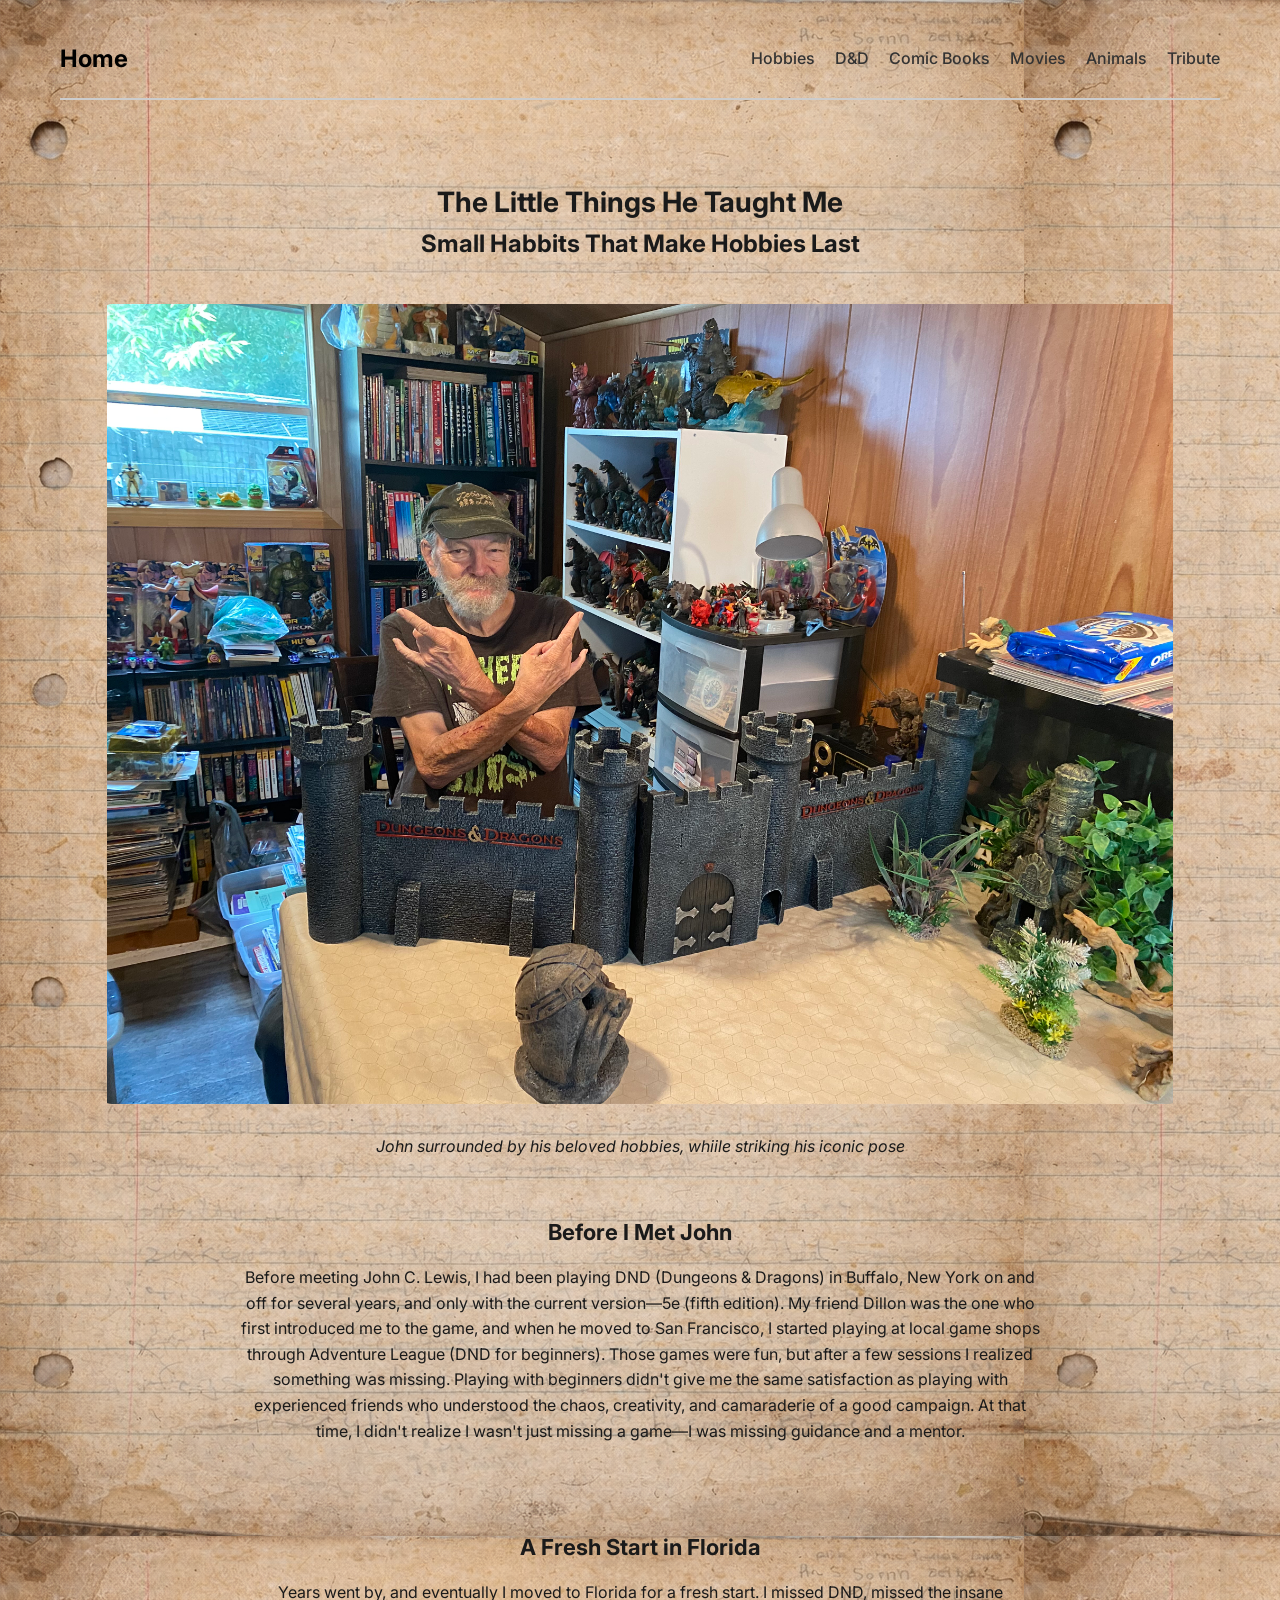
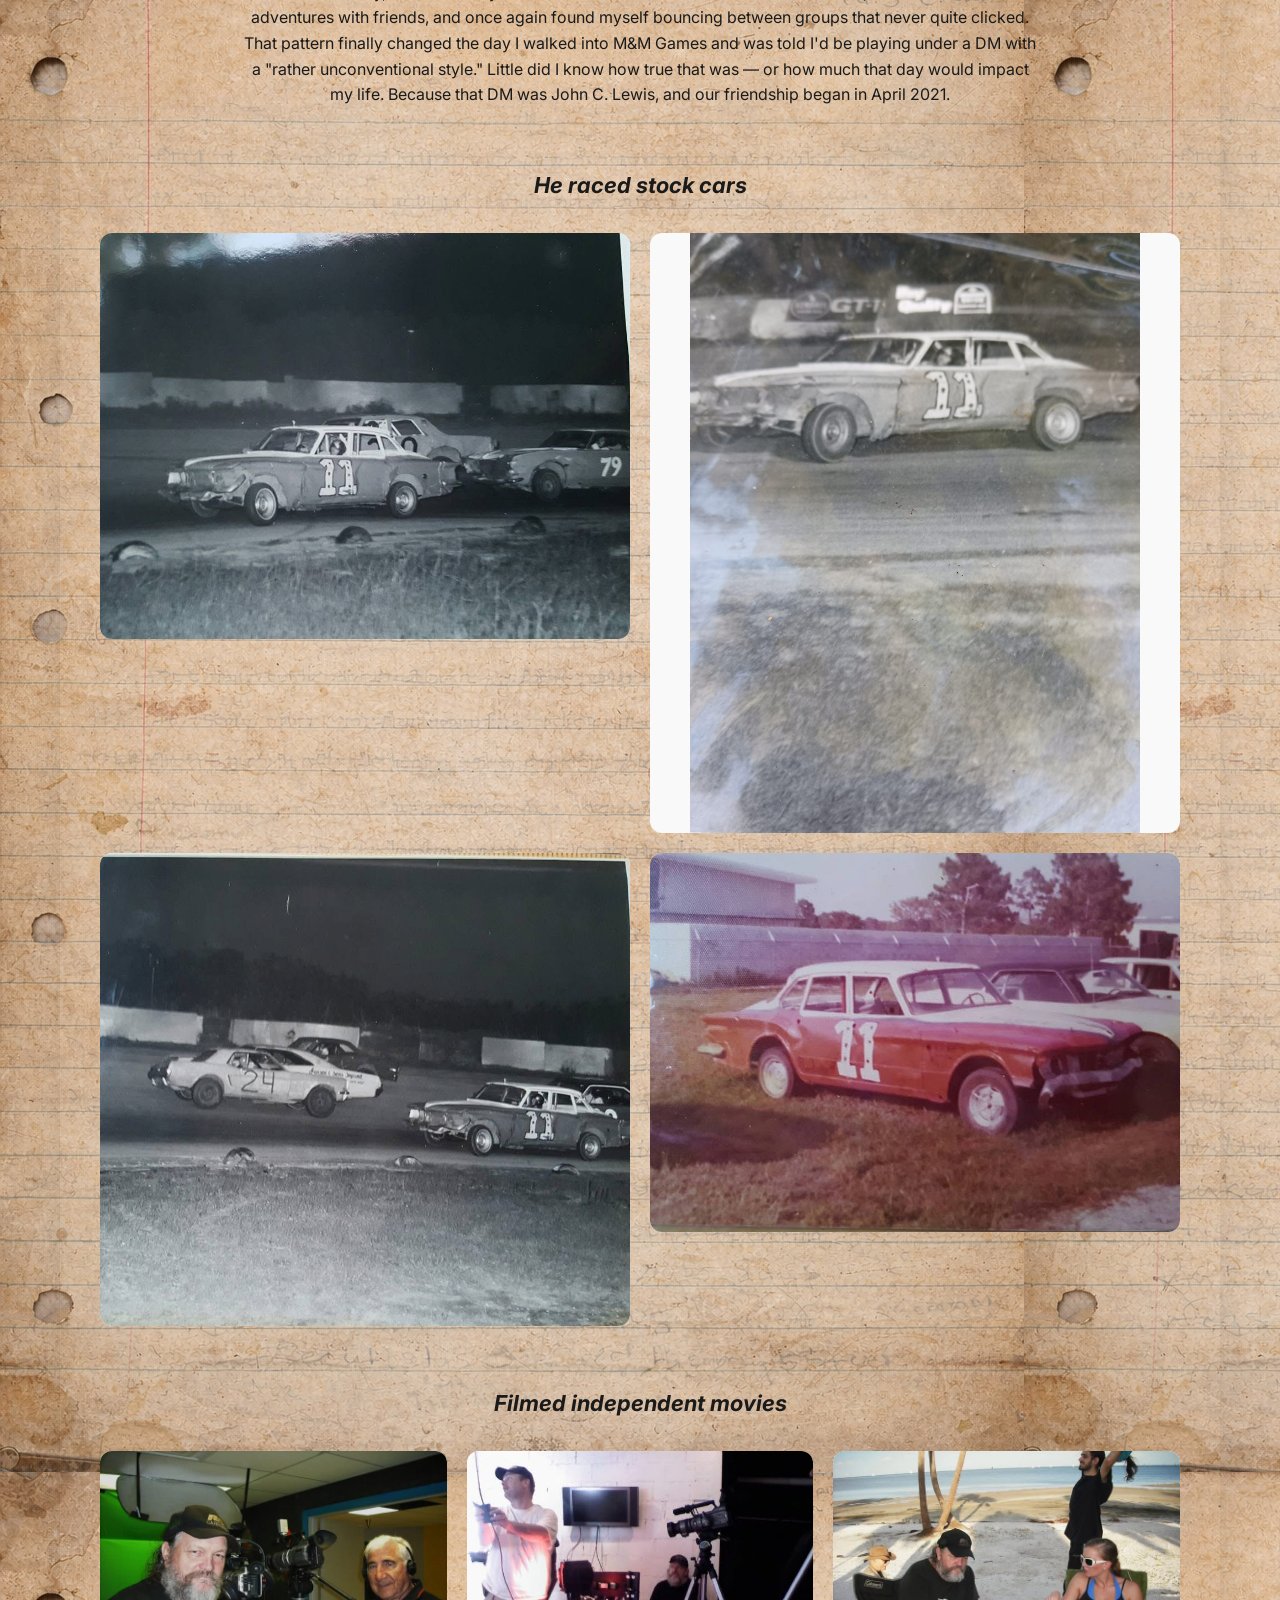
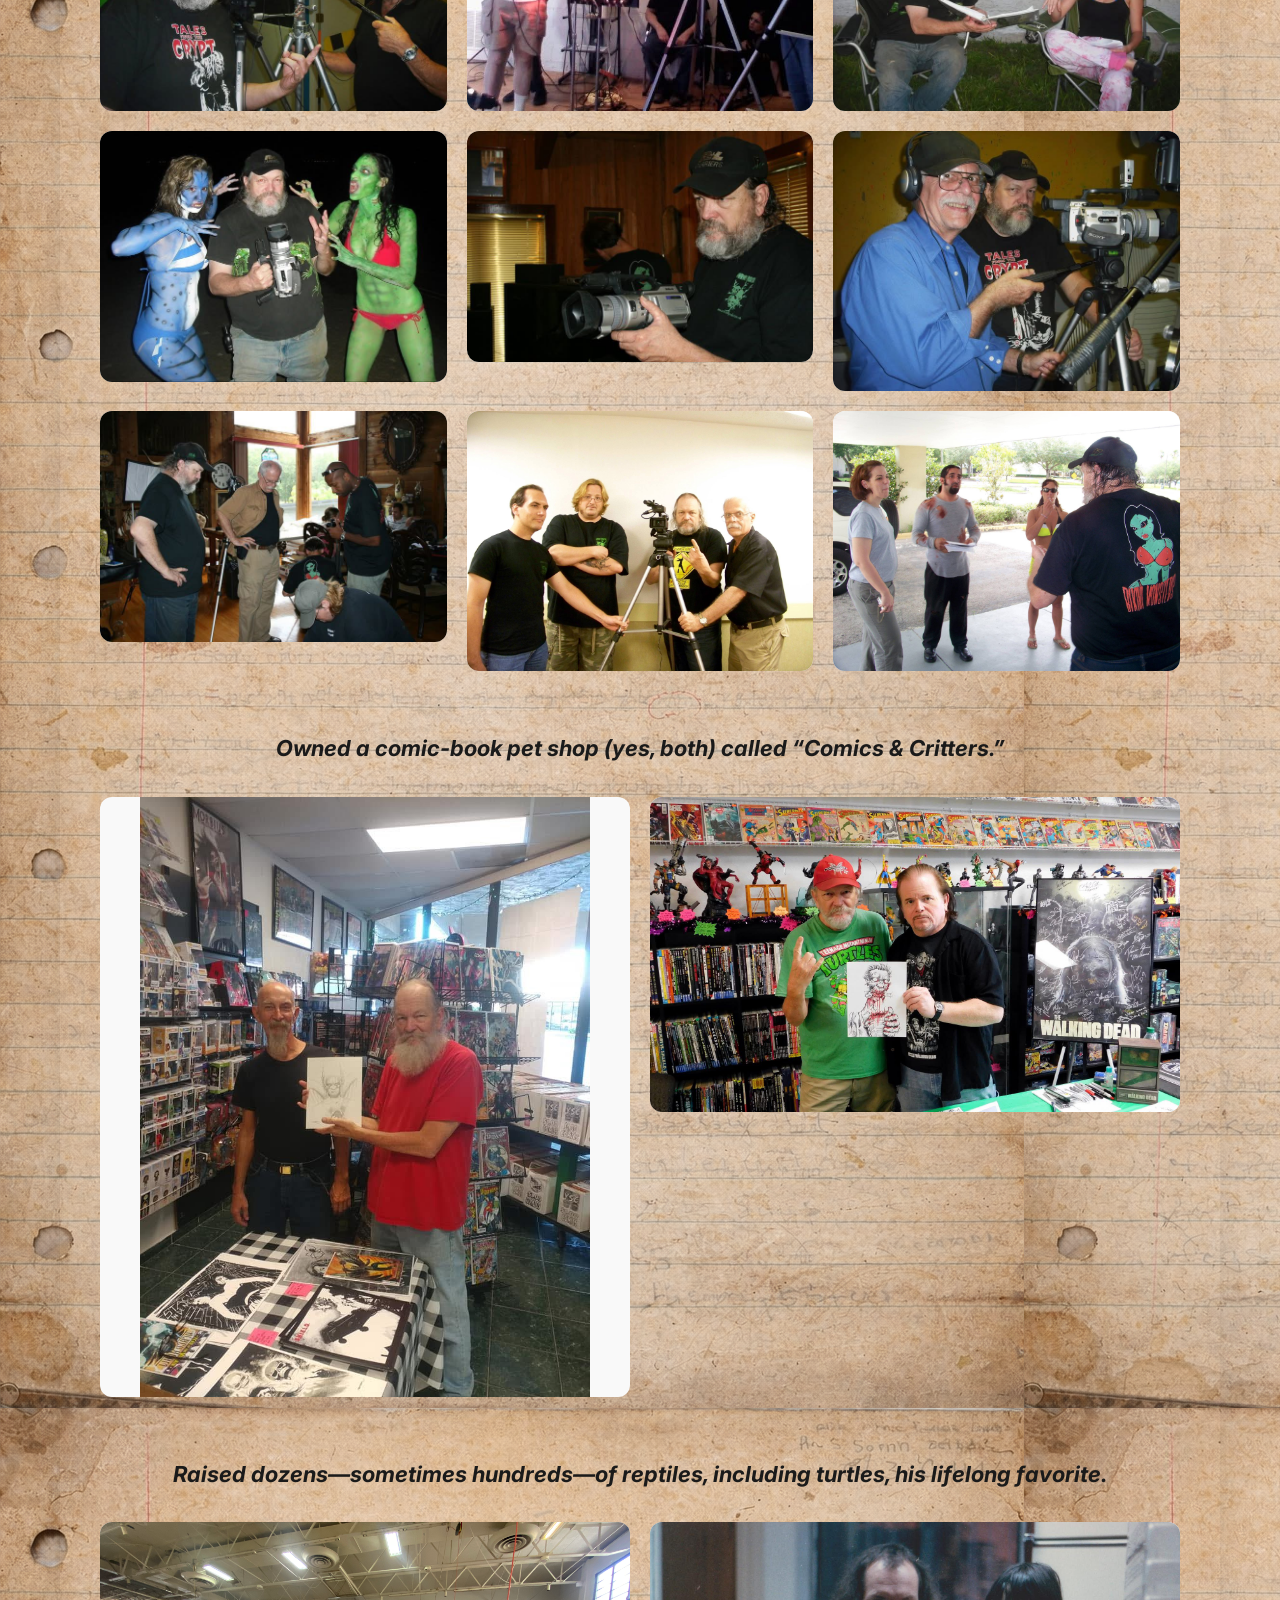
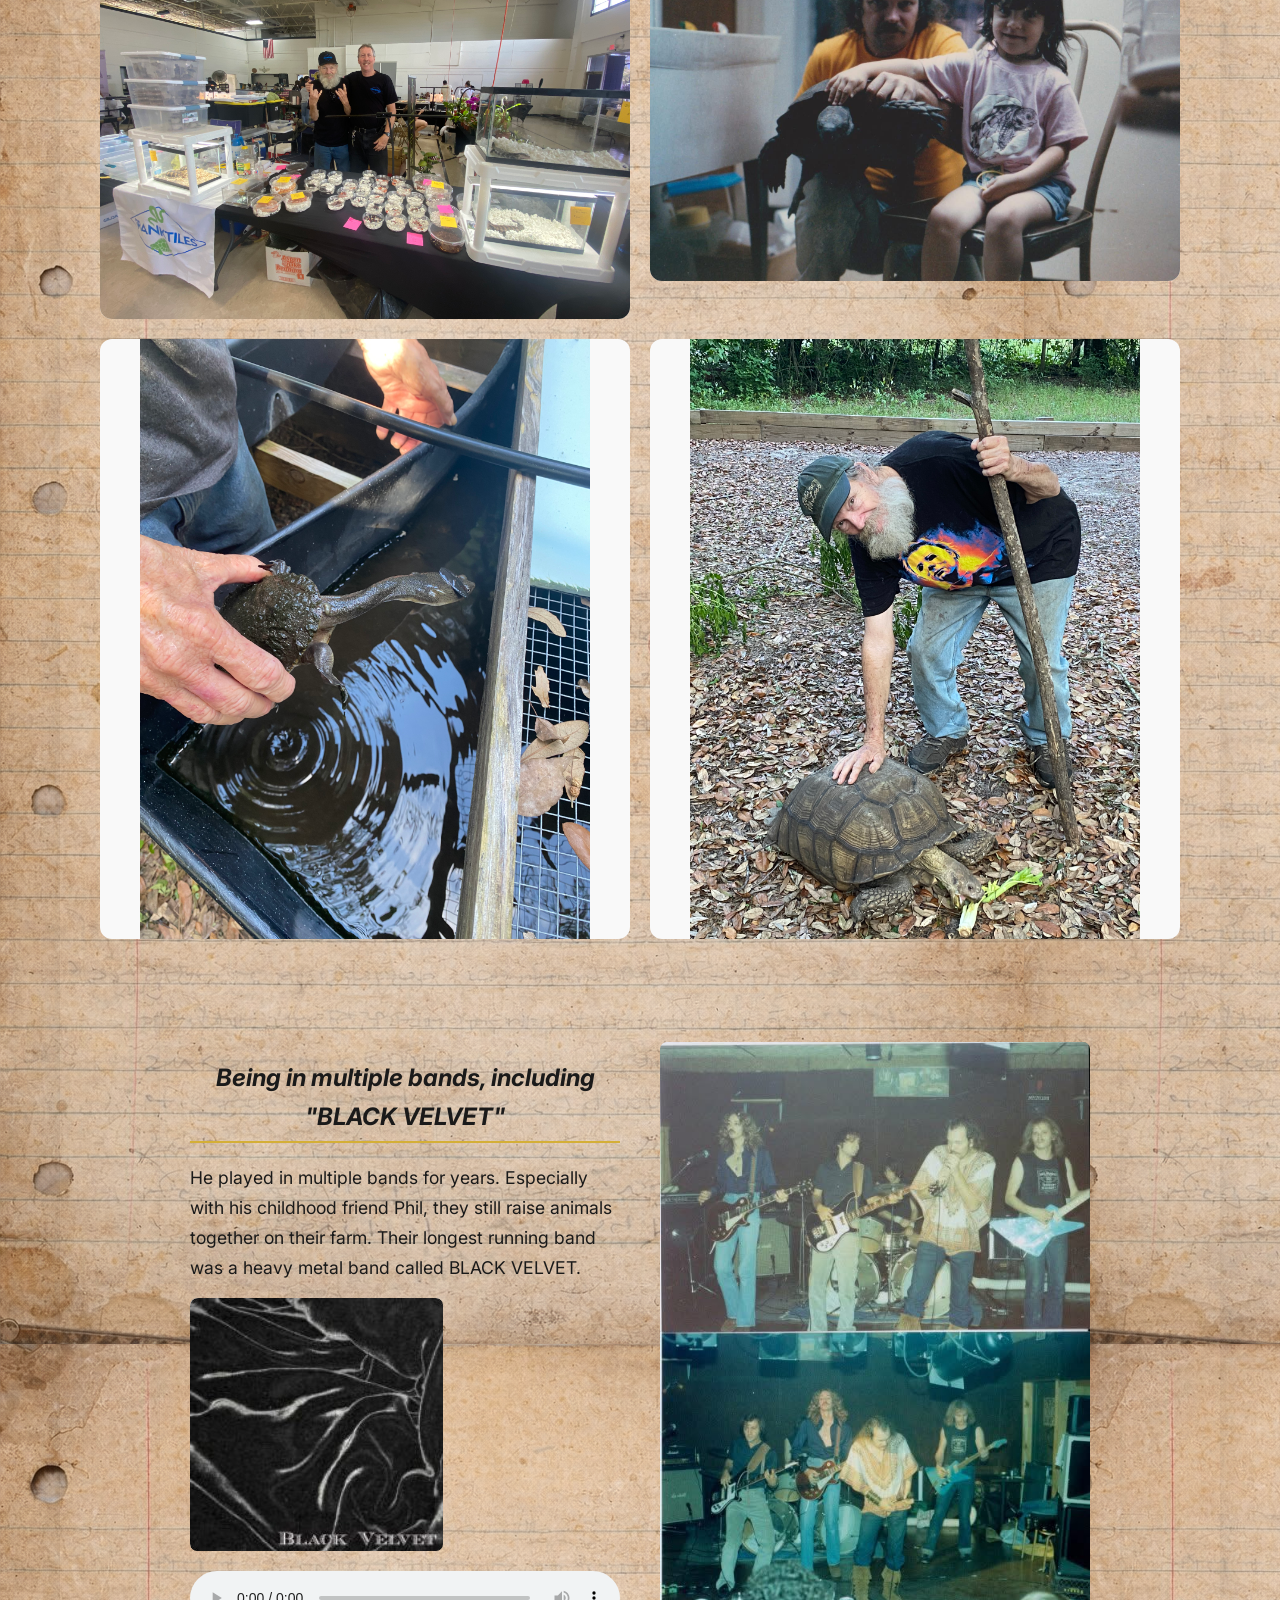
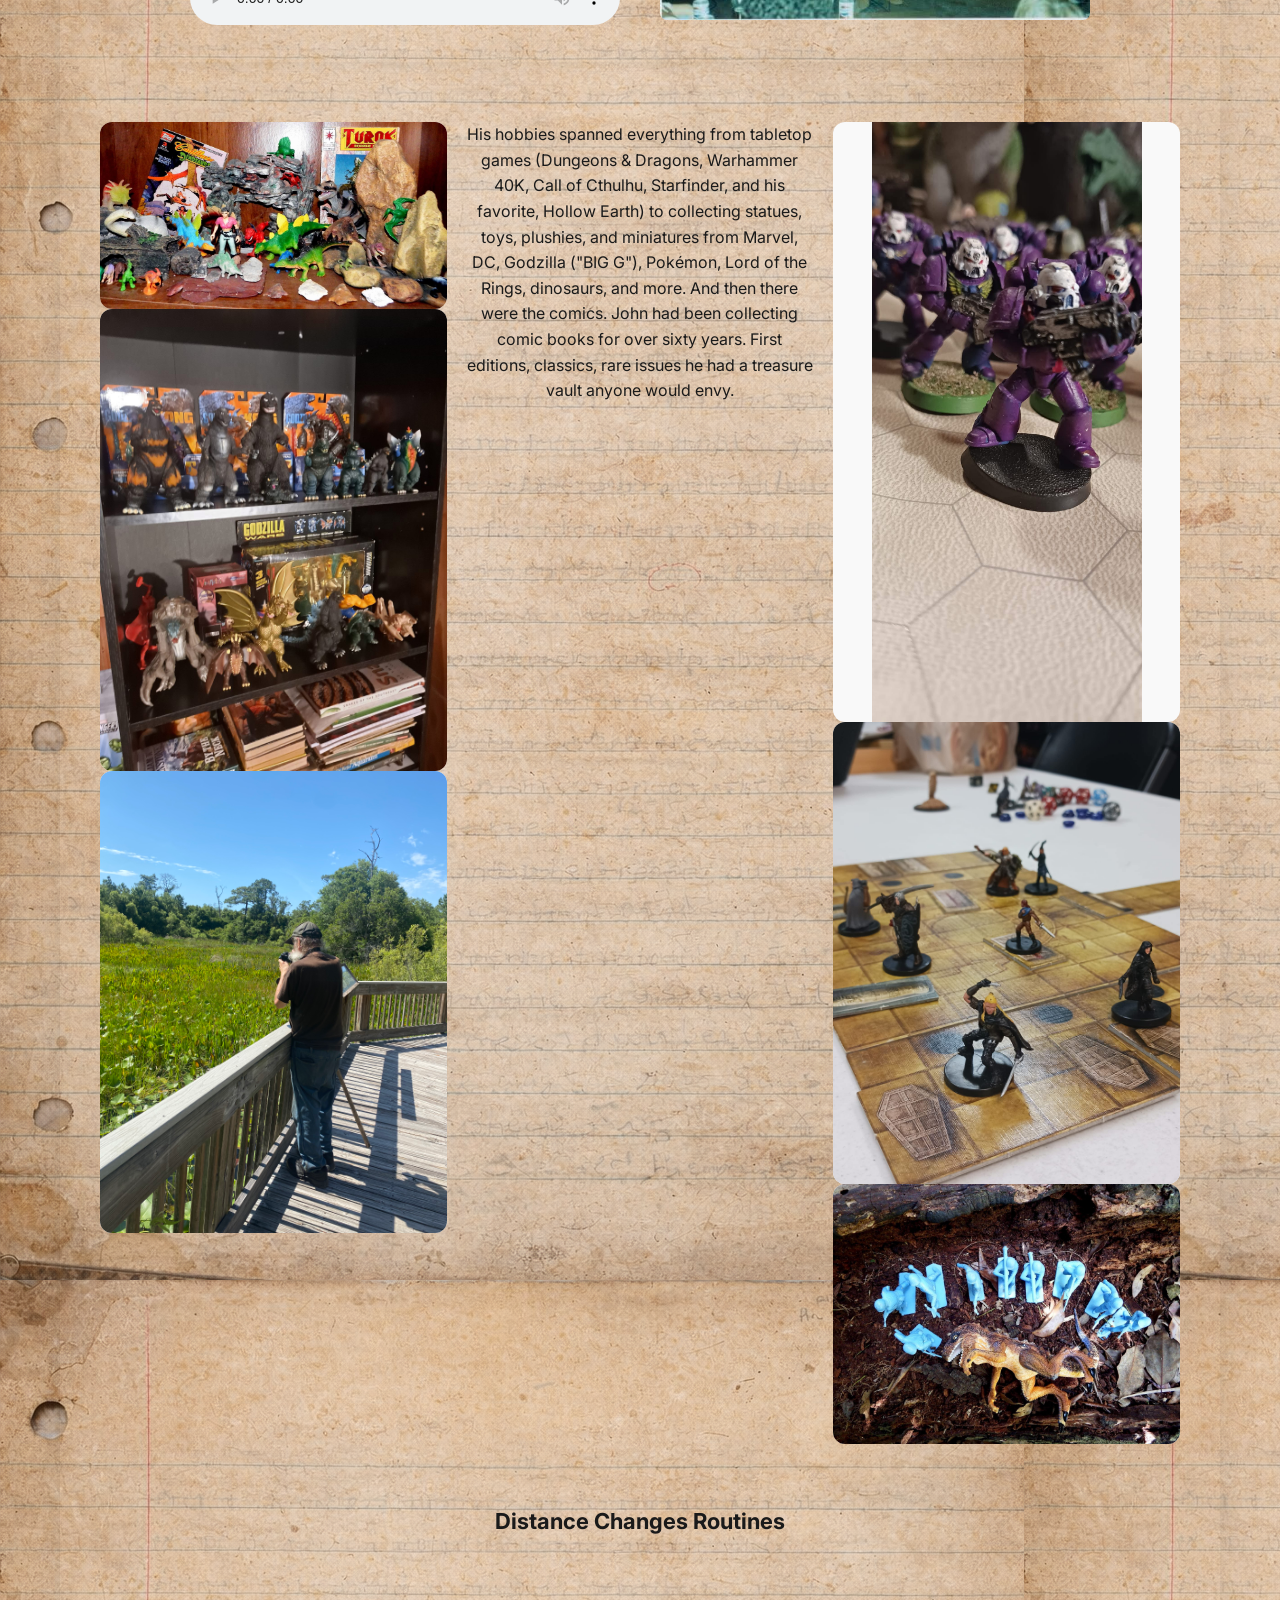
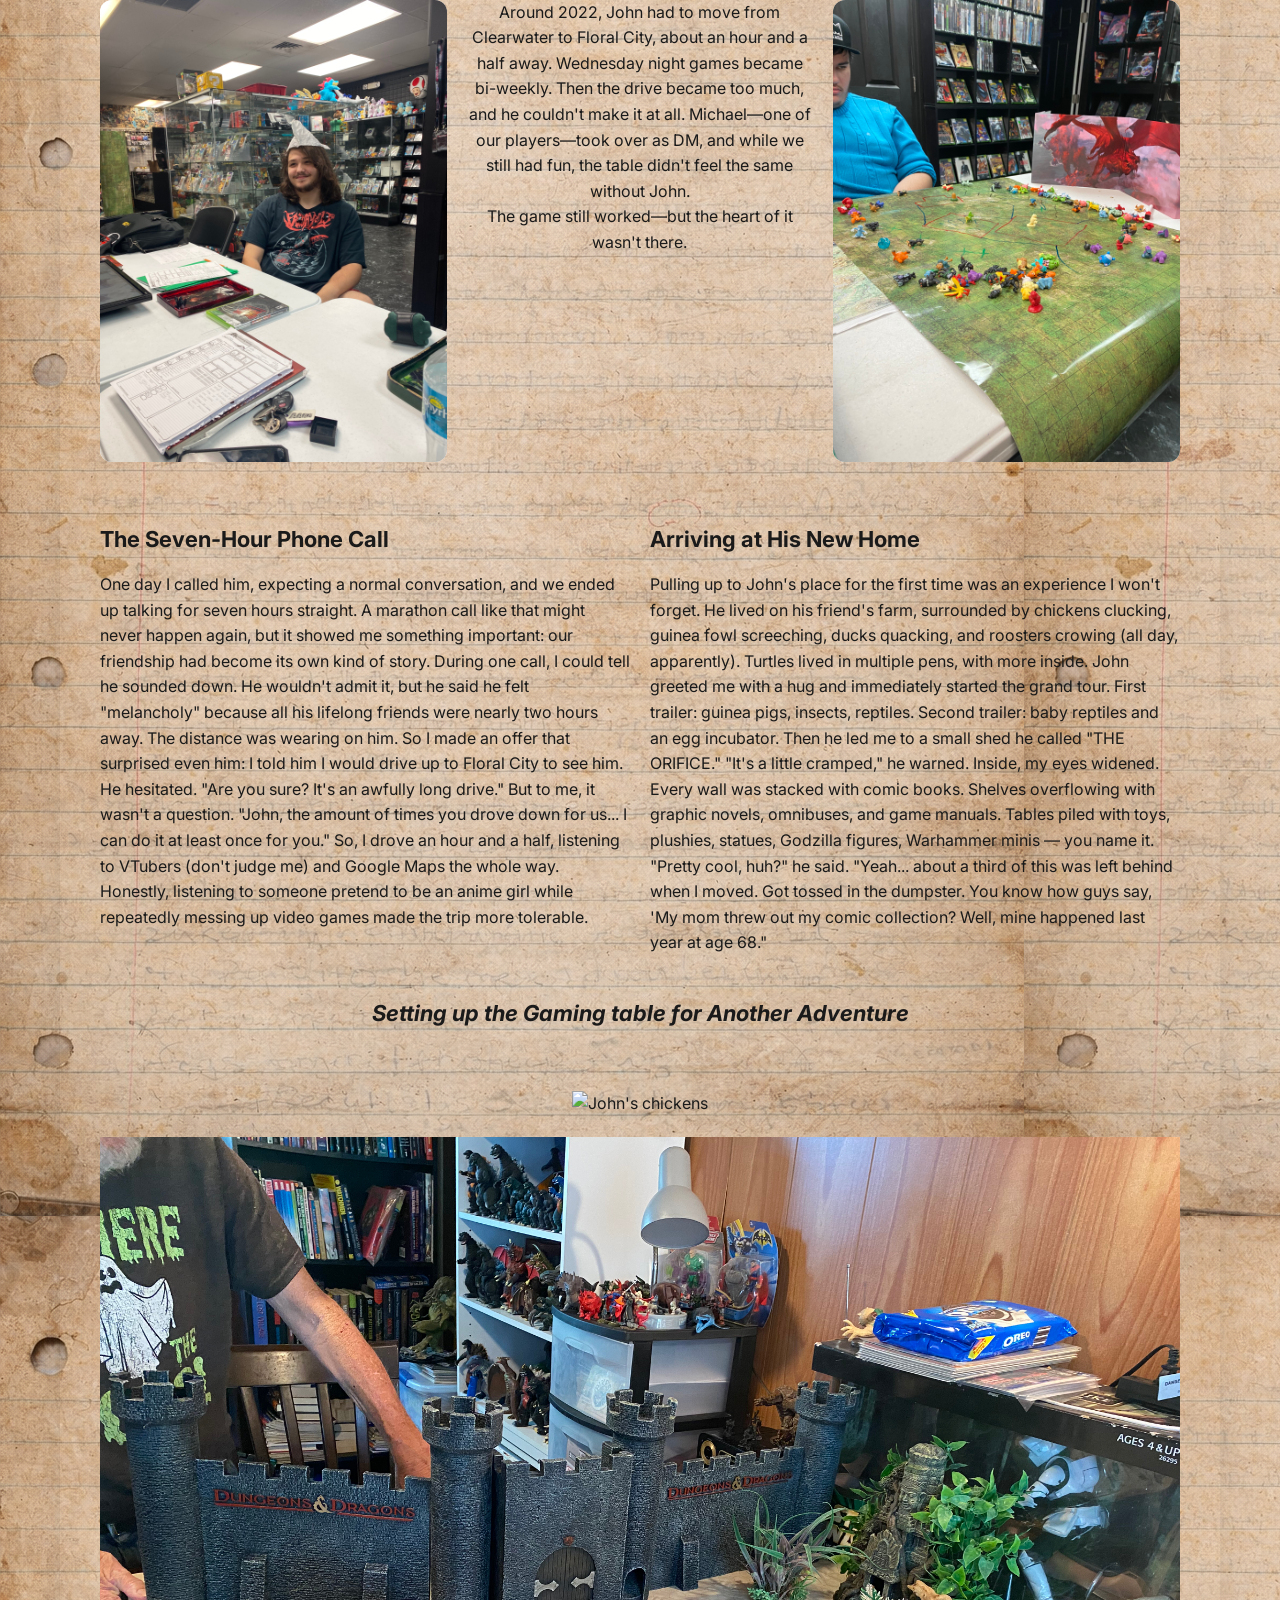
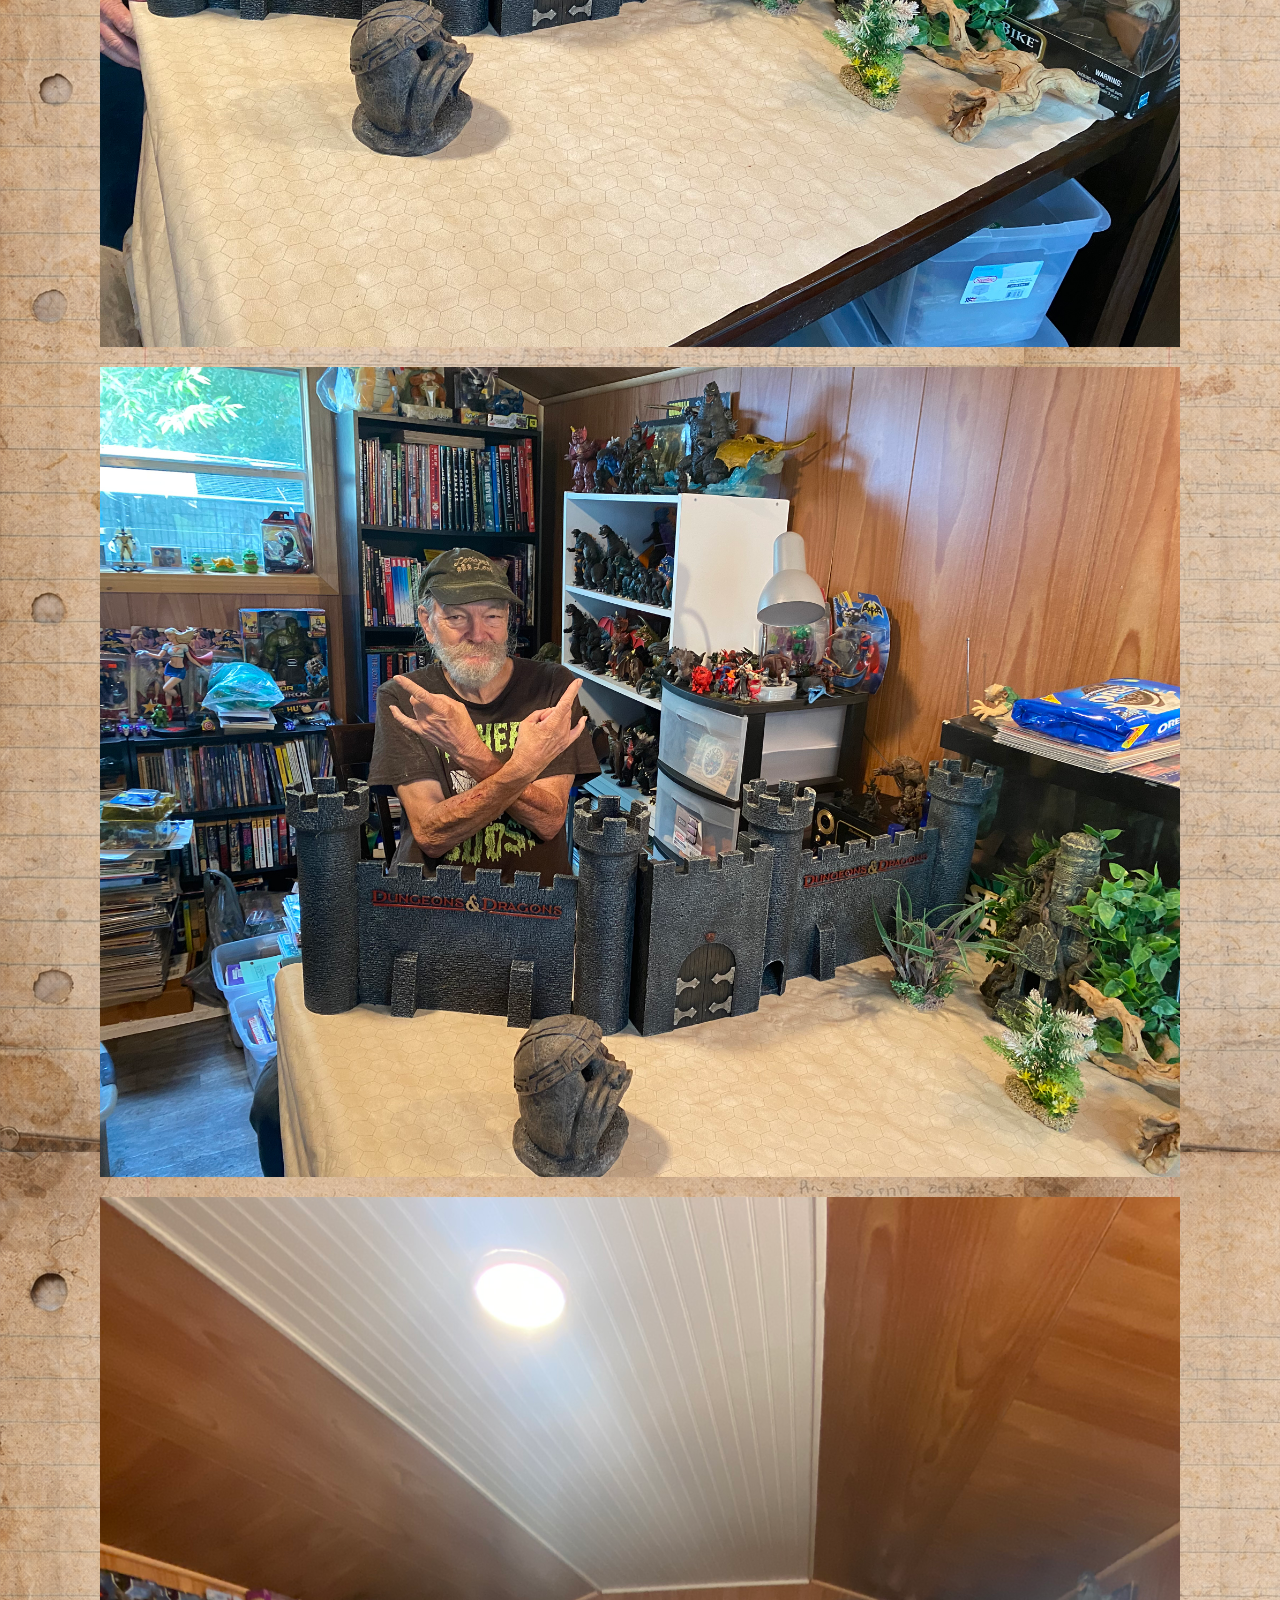
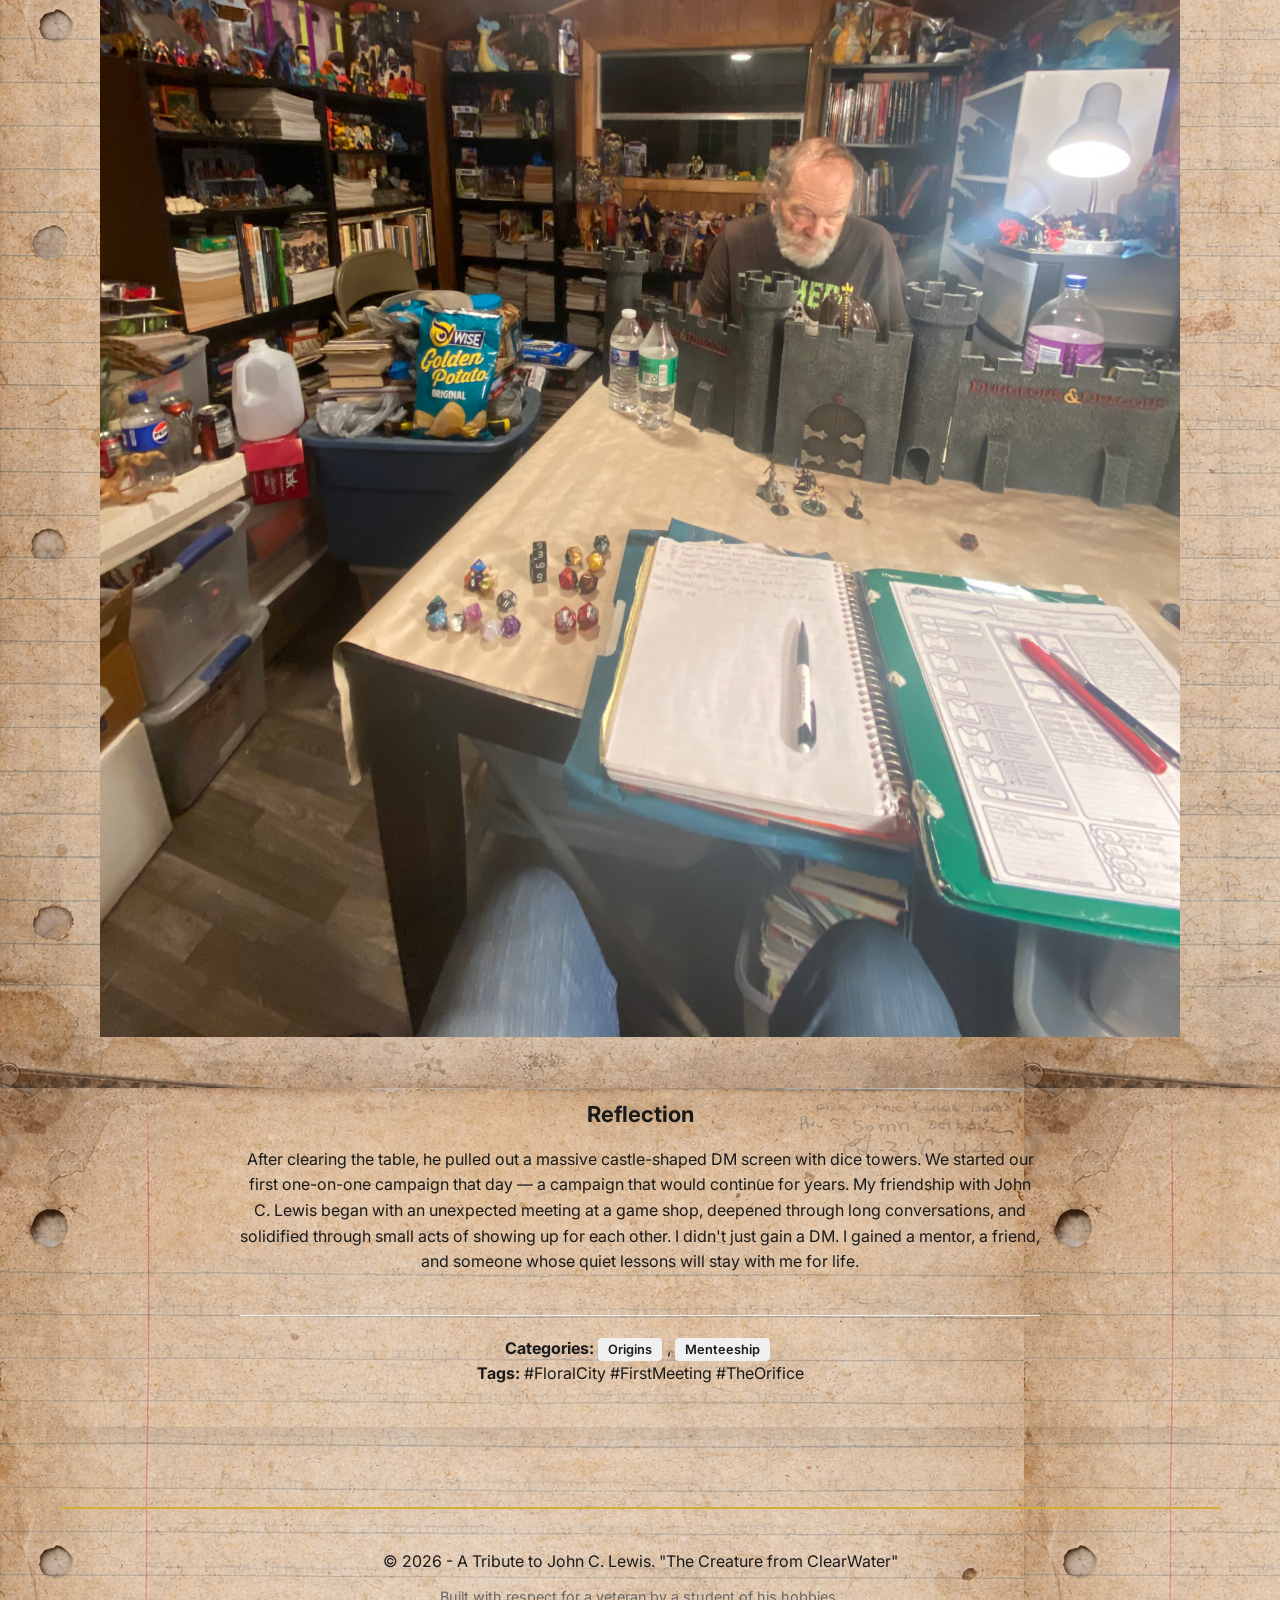
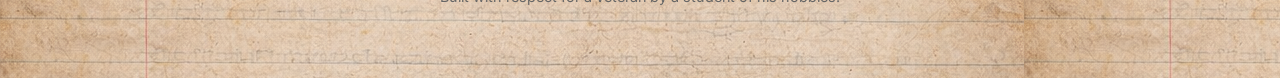
==== blog-posts/about-john.html @ 68befcef "media page" ====
<!DOCTYPE html>
<html lang="en">
<head>
    <meta charset="UTF-8">
    <meta name="viewport" content="width=device-width, initial-scale=1.0">
    <title>Creature of Clearwater - Blog Post: About John</title>
    <link rel="stylesheet" href="../css/styles.css">
    <link href="https://fonts.googleapis.com/css2?family=Inter:wght@400;600&family=Playfair+Display:ital,wght@0,700;1,700&display=swap" rel="stylesheet">

</head>
<body>
     <!-- Header/Navigation -->
     <header>
        <a href="../index.html"class="logo">Home</a>
        <nav>
            <ul>
                <li><a href="about-john.html">Hobbies</a></li>
                <li><a href="john_DND.html">D&D</a></li>
                <li><a href="john_comic_books.html">Comic Books</a></li>
                <li><a href="about-john.html#movies-section">Movies</a></li>
                <li><a href="john_animal.html">Animals</a></li>
                <li><a href="john_tribute.html">Tribute</a></li>
            </ul>
        </nav>
     </header>
<main>
 <!-- Page title -->
         <section class="page-title">
            <h1>The Little Things He Taught Me</h1>
            <h2>Small Habbits That Make Hobbies Last</h2>
        </section>
        <!-- feature image -->
         <section class="feature-image">
            <img src="../images/john_dnd3.jpg" alt="John Lewis standing behind a castle setup">
             <figcaption class="quote-text">John surrounded by his beloved hobbies, whiile striking his iconic pose</figcaption>
         </section>

         <br>
<!-- 2 Column Text section -->
<section class="text-container article-section">
    <div>
        <h3>Before I Met John</h3>
                <p>Before meeting John C. Lewis, I had been playing DND (Dungeons & Dragons) in Buffalo, New York on and
                    off for several years, and only with the current version—5e (fifth edition). My friend Dillon was
                    the one who first introduced me to the game, and when he moved to San Francisco, I started playing
                    at local game shops through Adventure League (DND for beginners). Those games were fun, but after a
                    few sessions I realized something was missing. Playing with beginners didn't give me the same
                    satisfaction as playing with experienced friends who understood the chaos, creativity, and
                    camaraderie of a good campaign. At that time, I didn't realize I wasn't just missing a game—I was
                    missing guidance and a mentor.</p>
    </div>
</section>
<br>
    <section class="text-container article-section">
        <div>
            <h3>A Fresh Start in Florida</h3>
                <p>Years went by, and eventually I moved to Florida for a fresh start. I missed DND, missed the insane
                    adventures with friends, and once again found myself bouncing between groups that never quite
                    clicked. That pattern finally changed the day I walked into M&M Games and was told I'd be playing
                    under a DM with a "rather unconventional style." Little did I know how true that was — or how much
                    that day would impact my life. Because that DM was John C. Lewis, and our friendship began in April
                    2021.</p>
        </div>
</section>

</section>
<!-- 2 Column imgage grids section -->
<!-- Stock Cars Section -->
<section class="article-section" id="cars-section">
    <h3 class="quote-text">He raced stock cars</h3>
    <div class="grid-2">
        <img src="../images/car1.JPG" alt="Stock Car">
        <img src="../images/car2.JPG" alt="Stock Car">
        <img src="../images/car3.JPG" alt="Stock Car">
        <img src="../images/red_car.JPG" alt="Stock Car">
    </div>
</section>

<!-- Independent Movies Section -->
<section class="article-section" id="movies-section">
    <h3 class="quote-text">Filmed independent movies</h3>
    <div class="grid-3">
        <img src="../images/green_screen1.JPG" alt="Movie set">
        <img src="../images/film2.JPG" alt="Movie set">
        <img src="../images/script.JPG" alt="Movie set">
        <img src="../images/bkini.JPG" alt="Movie set">
        <img src="../images/john_filming.JPG" alt="Movie set">
        <img src="../images/camera2.JPG" alt="Movie set">
        <img src="../images/film_set.JPG" alt="Movie set">
        <img src="../images/film_crew.JPG" alt="Movie set">
        <img src="../images/bikini_2.JPG" alt="Movie set">
    </div>
</section>

<!-- comic book section -->
 <section class="article-section">
  <h3 class="quote-text"><i>Owned a comic-book pet shop (yes, both) called “Comics & Critters.”</i></h3>
    <div class="grid-2">
        <img src="../images/john_comic.JPG" alt="Comic shop counter">
        <img src="../images/comic_art.JPG" alt="Comic shop shelves">
    </div>
 </section>

<!-- Reptiles & Turtles Section -->
<section class="article-section" id="animals-section">
    <h3 class="quote-text">Raised dozens—sometimes hundreds—of reptiles, including turtles, his lifelong favorite.</h3>
    <div class="grid-2">
        <img src="../images/john_phil.jpg" alt="Turtle">
        <img src="../images/ashley.JPG" alt="Turtle">
        <img src="../images/turtle.jpg" alt="Turtle">
        <img src="../images/john_turtle.jpg" alt="Turtle">
    </div>
</section>

<!-- The Band Section -->
<section class="article-section" id="band-section">
    <div class="flex-row">
        <div class="flex-col">
            <h3 class="quote-text">Being in multiple bands, including "BLACK VELVET"</h3>
            <p>He played in multiple bands for years. Especially with his childhood friend Phil, they still raise animals together on their farm. Their longest running band was a heavy metal band called BLACK VELVET.</p>
            <img src="../images/band_name.jpg" alt="Band Name" style="max-height: 300px; object-fit: contain;">
            <audio controls style="width: 100%; margin-top: 20px;">
                <source src="../john_singing.mp3" type="audio/mpeg">
                Your browser does not support the audio element.
            </audio>
        </div>
        <div class="flex-col">
            <img src="../images/john_band.JPG" alt="Band Performance">
        </div>
    </div>
</section>
 <!-- 3 column layout -->
<section class="grid-3 article-section">
    <div>
        <img src="../images/rocks.JPG" alt="Toys Collection">
        <img src="../images/godzilla.JPG" alt="Godzilla collection">
        <img src="../images/john_camera.jpg" alt="John at the Park">

    </div>
    <div class="text-center">
        <p>His hobbies spanned everything from tabletop games (Dungeons & Dragons, Warhammer 40K, Call of
                    Cthulhu, Starfinder, and his favorite, Hollow Earth) to collecting statues, toys, plushies, and
                    miniatures from Marvel, DC, Godzilla ("BIG G"), Pokémon, Lord of the Rings, dinosaurs, and more. And
                    then there were the comics. John had been collecting comic books for over sixty years. First
                    editions, classics, rare issues he had a treasure vault anyone would envy.</p>
    </div>

    <div>
        <img src="../images/40kminis.JPG" alt="40k Miniatures">
        <img src="../images/minis1.JPG" alt="DND Miniatures">
        <img src="../images/blue_minis.jpg" alt="DND Miniatures">
    </div>
</section>

<!-- distancing heading  -->
<section class="text-container article-section">
    <h3>Distance Changes Routines</h3>
</section>

<!-- 3 column grid layout -->
 <section class="grid-3 article-section">
          <div>
                <img src="../images/IMG_1728.jpg" alt="Hassan Dunce Cap">
            </div>
            <div class="text-center">
                <p>Around 2022, John had to move from Clearwater to Floral City, about an hour and a half away.
                    Wednesday night games became bi-weekly. Then the drive became too much, and he couldn't make it at
                    all. Michael—one of our players—took over as DM, and while we still had fun, the table didn't feel
                    the same without John.</p>
                <p>The game still worked—but the heart of it wasn't there.</p>
            </div>
            <div>
                <img src="../images/cam.jpg" alt="Cam at Table">
            </div>
 </section>
    <!-- 2 column tect section -->
     <section class="grid-2 article section">
<div>
                <h3>The Seven-Hour Phone Call</h3>
                <p>One day I called him, expecting a normal conversation, and we ended up talking for seven hours
                    straight. A marathon call like that might never happen again, but it showed me something important:
                    our friendship had become its own kind of story. During one call, I could tell he sounded down. He
                    wouldn't admit it, but he said he felt "melancholy" because all his lifelong friends were nearly two
                    hours away. The distance was wearing on him. So I made an offer that surprised even him: I told him
                    I would drive up to Floral City to see him. He hesitated. "Are you sure? It's an awfully long
                    drive." But to me, it wasn't a question. "John, the amount of times you drove down for us... I can
                    do it at least once for you." So, I drove an hour and a half, listening to VTubers (don't judge me)
                    and Google Maps the whole way. Honestly, listening to someone pretend to be an anime girl while
                    repeatedly messing up video games made the trip more tolerable.</p>
            </div>
            <div>
                <h3>Arriving at His New Home</h3>
                <p>Pulling up to John's place for the first time was an experience I won't forget. He lived on his
                    friend's farm, surrounded by chickens clucking, guinea fowl screeching, ducks quacking, and roosters
                    crowing (all day, apparently). Turtles lived in multiple pens, with more inside. John greeted me
                    with a hug and immediately started the grand tour. First trailer: guinea pigs, insects, reptiles.
                    Second trailer: baby reptiles and an egg incubator. Then he led me to a small shed he called "THE
                    ORIFICE." "It's a little cramped," he warned. Inside, my eyes widened. Every wall was stacked with
                    comic books. Shelves overflowing with graphic novels, omnibuses, and game manuals. Tables piled with
                    toys, plushies, statues, Godzilla figures, Warhammer minis — you name it. "Pretty cool, huh?" he
                    said. "Yeah... about a third of this was left behind when I moved. Got tossed in the dumpster. You
                    know how guys say, 'My mom threw out my comic collection? Well, mine happened last year at age 68."
                </p>
            </div>
     </section>

 <!-- the next adventure -->

<section class="text-container article-section">
    <h3 class="quote-text">Setting up the Gaming table for Another Adventure</h3>
</section>

<section class="article-section">
    <div class="flex-image-strip">
        <img src="../images/john_chickens.jpg" alt="John's chickens">
        <img src="../images/john_table.jpg" alt="setting up the table">
        <img src="../images/john_dnd3.jpg" alt="John Posing with Castle">
        <img src="../images/john_dnd.jpg" alt="Gaming with John">
    </div>
</section>

<!-- Final -->
<section class="text-container">
    <h3>Reflection</h3>
            <p>After clearing the table, he pulled out a massive castle-shaped DM screen with dice towers. We started
                our first one-on-one campaign that day — a campaign that would continue for years. My friendship with
                John C. Lewis began with an unexpected meeting at a game shop, deepened through long conversations, and
                solidified through small acts of showing up for each other. I didn't just gain a DM. I gained a mentor,
                a friend, and someone whose quiet lessons will stay with me for life.</p>
</section>

    <section class="text-container" style="margin-top: 40px; padding-top: 20px; border-top: 1px solid #eee;">
        <p><strong>Categories:</strong> <span class="tag">Origins</span>, <span class="tag">Menteeship</span></p>
        <p><strong>Tags:</strong> #FloralCity #FirstMeeting #TheOrifice</p>
    </section>

</main>

<footer>
    <p>&copy; 2026 - A Tribute to John C. Lewis. "The Creature from ClearWater"</p>
    <p style="font-size: 0.9rem; color: #666;">Built with respect for a veteran by a student of his hobbies.</p>
</footer>

</body>
</html>
---- css/styles.css ----
/* CSS reset */
* {
    margin: 0;
    padding: 0;
    box-sizing: border-box;
}

body {
    font-family: Arial, Helvetica, sans-serif;
    line-height: 1.6;
    color: #333;
    background-color: white;
    padding: 20px;
    max-width: 1200px;
    margin: 0 auto;
    background-image:url(../images/aged_paper.png) ;
}

img {
    max-width: 100%;
    height: auto;
    display: block;
}

header {
    display: flex;
    justify-content: space-between;
    align-items: center;
    padding: 20px 0;
    margin-bottom: 40px;
    border-bottom: 2px solid #ccc;
}

.logo {
    font-size: 24px;
    font-weight: bold;
    text-decoration: none;
    color: black;
}

nav ul {
    list-style: none;
    display: flex;
    gap: 20px;
}

nav a {
    text-decoration: none;
    color: #333;
    font-weight: 500;
}

nav a:hover {
    color: grey;
}

/* typograpghy styles */

.page-title {
    text-align: center;
    margin-bottom: 40px;
}

h1 {
    font-size: 28px;
}

h2 {
    font-size: 24px;
}

h3 {
    font-size: 22px;
    margin-bottom: 15px;
}

/* layouts */
.flex-row {
    display: flex;
    gap: 40px;
    margin: 60px;
    align-items: center;
}

.flex-col {
    flex: 1;
}

.flex-col img {
    border-radius: 7px;
}

.flex-image-strip {
    display: flex;
    gap: 20px;
    flex-wrap: wrap;
    justify-content: center;
}

.text-center {
    text-align: center;
}

.featured-image {
    margin-bottom: 60px;
}

/* grid layouts */

.grid-2 {
    display: grid;
    grid-template-columns: 1fr 1fr;
    gap: 20px;
    margin-bottom: 40px;
}

.grid-3 {
    display: grid;
    grid-template-columns: repeat(3, 1fr);
    gap: 20px;
    margin-bottom: 40px;
}

.span-2 {
    grid-column: span 2;
}

/*text layouts  */
.quote-text {
    font-style: italic;
    text-align: center;
    margin: 30px 0;
    font-size: #555;
}


.text-container {
    max-width: 800px;
    text-align: center;
    margin: auto;
}

.article-section {
    margin-bottom: 60px;
}

/* Brand Colors & Typography */
:root {
    --accent: #d4af37;
    /* Gold for his "Veteran" status */
    --text-dark: #1a1a1a;
    --border-soft: #eaeaea;
}

body {
    font-family: 'Inter', system-ui, -apple-system, sans-serif;
    color: var(--text-dark);
    background-color: #fafafa;
}

.brand-statement {
    max-width: 600px;
    margin: 20px auto;
    font-style: italic;
    color: #666;
    border-top: 1px solid var(--border-soft);
    padding-top: 20px;
}

/* Feature Image Styling */
.feature-image img {
    width: 100%;
    max-height: 800px;
    object-fit: contain;
    border-radius: 12px;
}

/* Post Preview Cards */
.flex-row {
    padding: 30px;
    border-radius: 12px;
    box-shadow: 0 4px 12px rgba(0, 0, 0, 0.05);
    transition: transform 0.3s ease;
}

.flex-row:hover {
    transform: translateY(-5px);
}

.flex-col h3 {
    font-size: 1.5rem;
    color: var(--text-dark);
    border-bottom: 2px solid var(--accent);
    display: inline-block;
    padding-bottom: 5px;
    margin-bottom: 20px;
}

.flex-col p {
    font-size: 1.1rem;
    line-height: 1.7;
    margin-bottom: 15px;
}





@media (max-width: 768px) {

    .flex-row,
    header {
        flex-direction: column;
    }

    header {
        text-align: center;
        gap: 40px;
    }

    .flex-row.reverse {
        flex-direction: column-reverse;
    }

    .grid-2,
    .grid-3 {
        grid-template-columns: 1fr;
        place-items: center;
    }

    .span-2 {
        grid-column: span 1;
    }


}

@media (max-width: 476px) {
    nav ul {
        flex-direction: column;
    }
}

/* added by anti gravity */

/* Tag & Footer Styles */
.tag {
    background: #f0f0f0;
    padding: 4px 10px;
    border-radius: 4px;
    font-size: 0.8rem;
    font-weight: 600;
    margin-right: 5px;
}

footer {
    margin-top: 80px;
    padding: 40px 0;
    text-align: center;
    border-top: 2px solid var(--accent, #d4af37);
}

footer p {
    margin-bottom: 10px;
}

/* Background Images */
body.dnd-bg {
    background-image: url('../images/dice_on_border.jpg');
    background-size: cover;
    background-attachment: fixed;
}

body.comics-bg {
    background-image: url('../images/my_shelf.jpg');
    background-size: cover;
    background-attachment: fixed;
}

body.hobbies-bg {
    background-image: url('../images/john_turtle.jpg');
    background-size: cover;
    background-attachment: fixed;
}

/* Make content readable over backgrounds */
main {

    padding: 40px;
    border-radius: 20px;
    margin-top: 20px;
    margin-bottom: 20px;
    box-shadow: 0 10px 30px rgba(0, 0, 0, 0.1);
}

/* Uniform Grid Images - "No-Crop" Policy */
.grid-2 img,
.grid-3 img {
    width: 100%;
    max-height: 600px;
    /* Increased for better visibility */
    object-fit: contain;
    /* Ensures no part of the image is cut off */
    background-color: #f9f9f9;
    /* Subtle background for aspect ratio gaps */
    border-radius: 12px;
    transition: transform 0.3s ease;
}



.grid-2 img:hover,
.grid-3 img:hover {
    transform: scale(1.02);
}
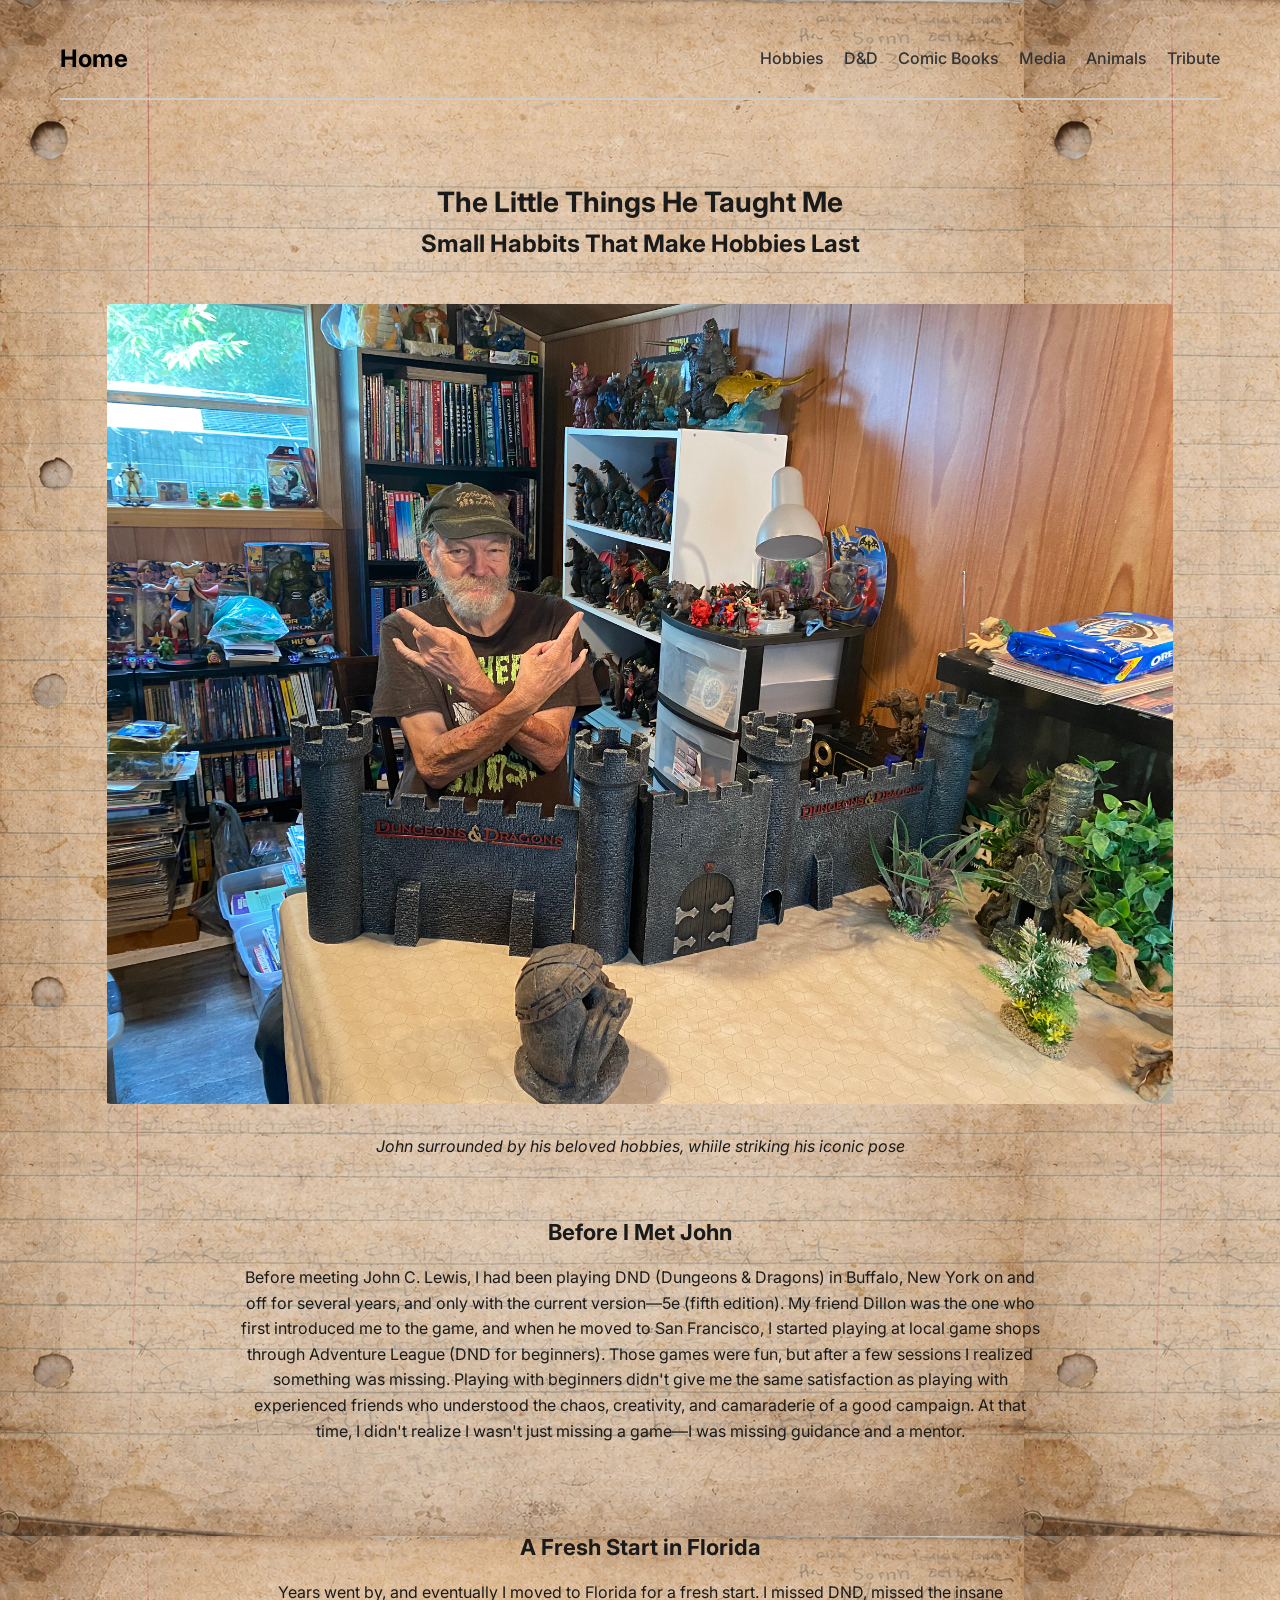
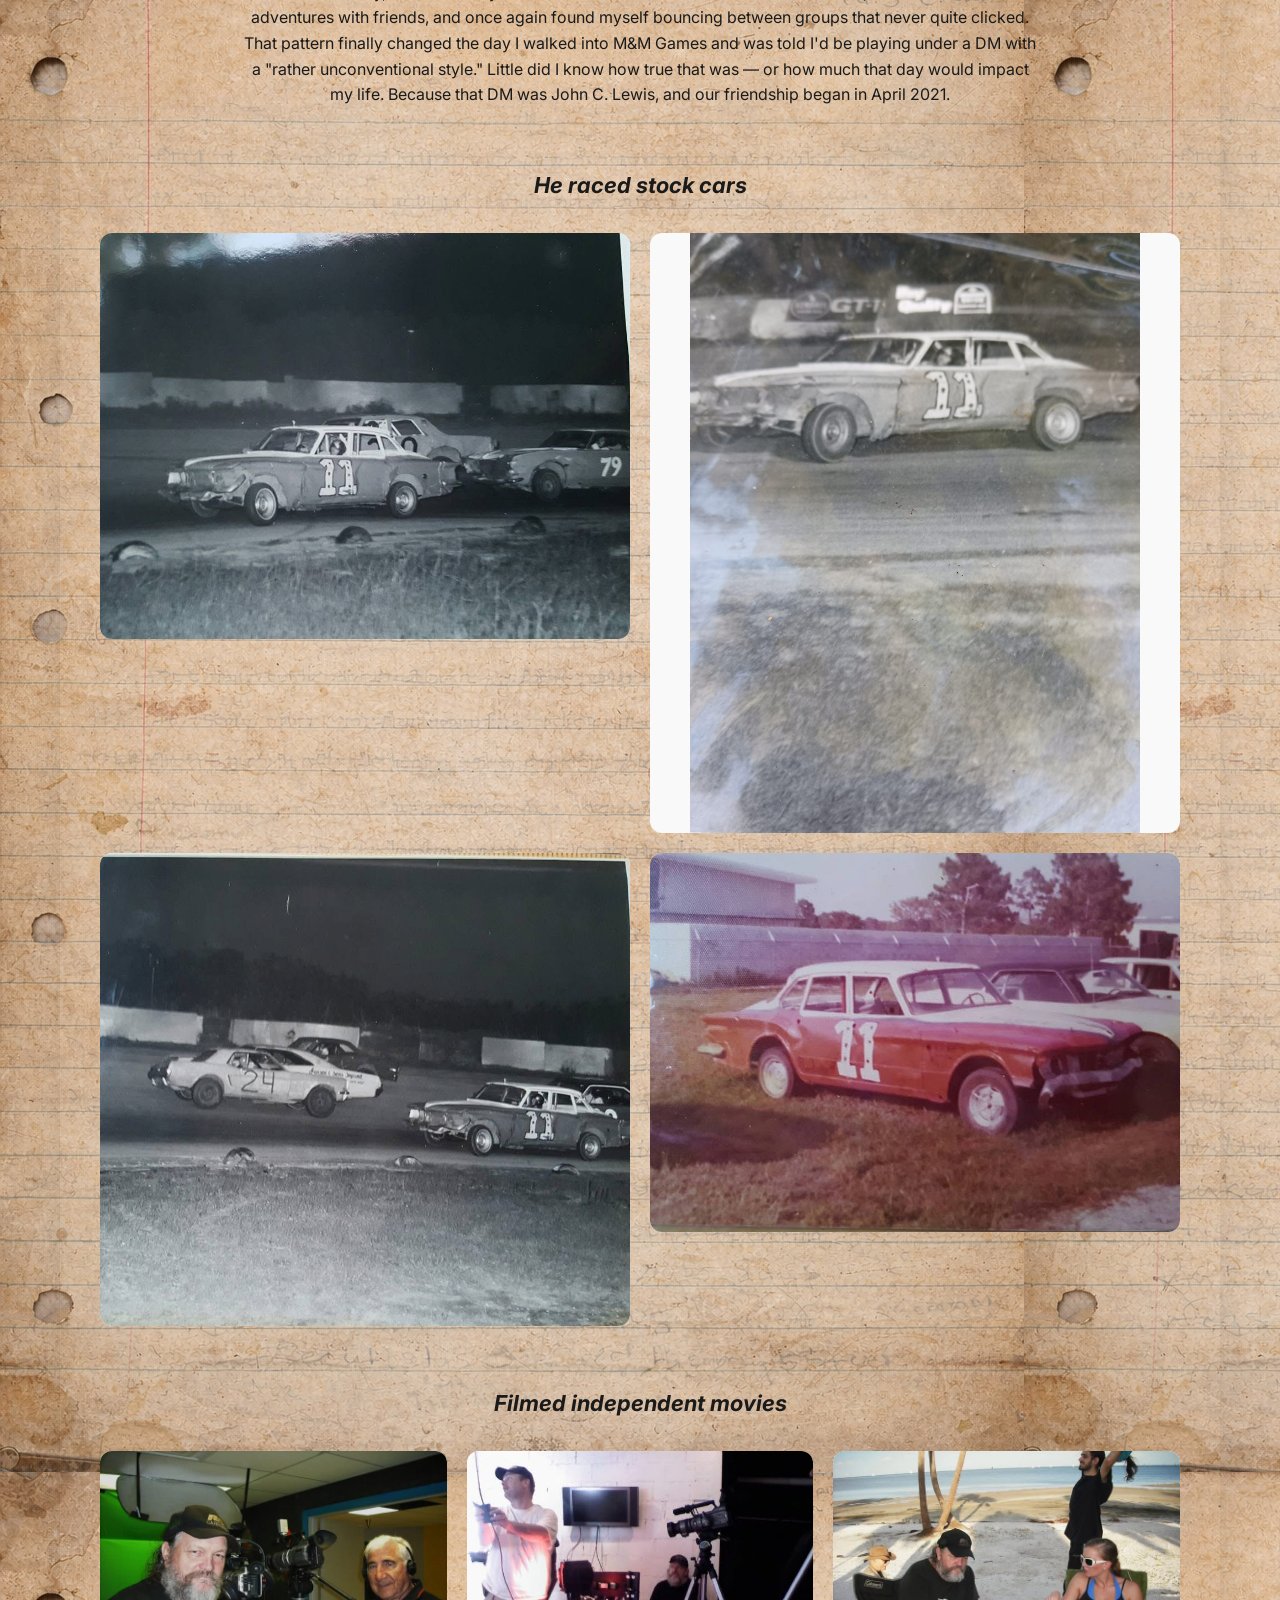
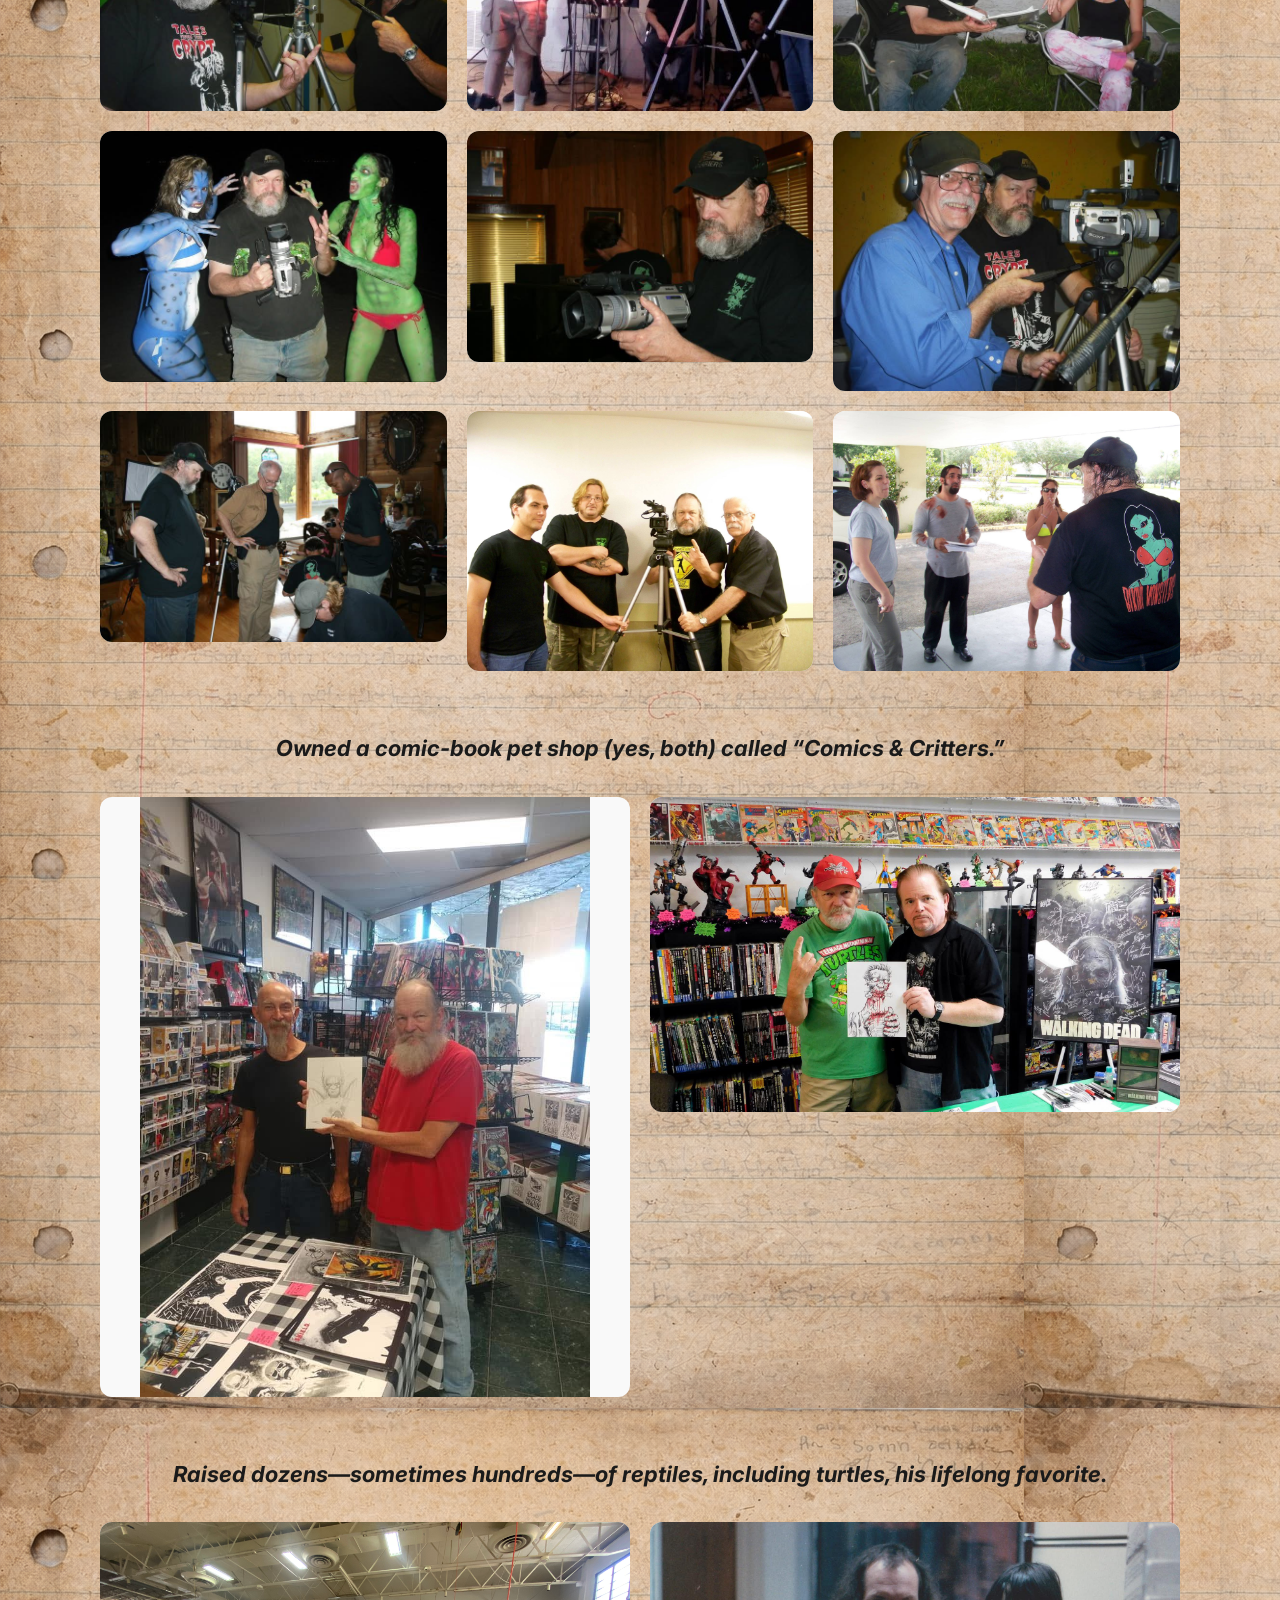
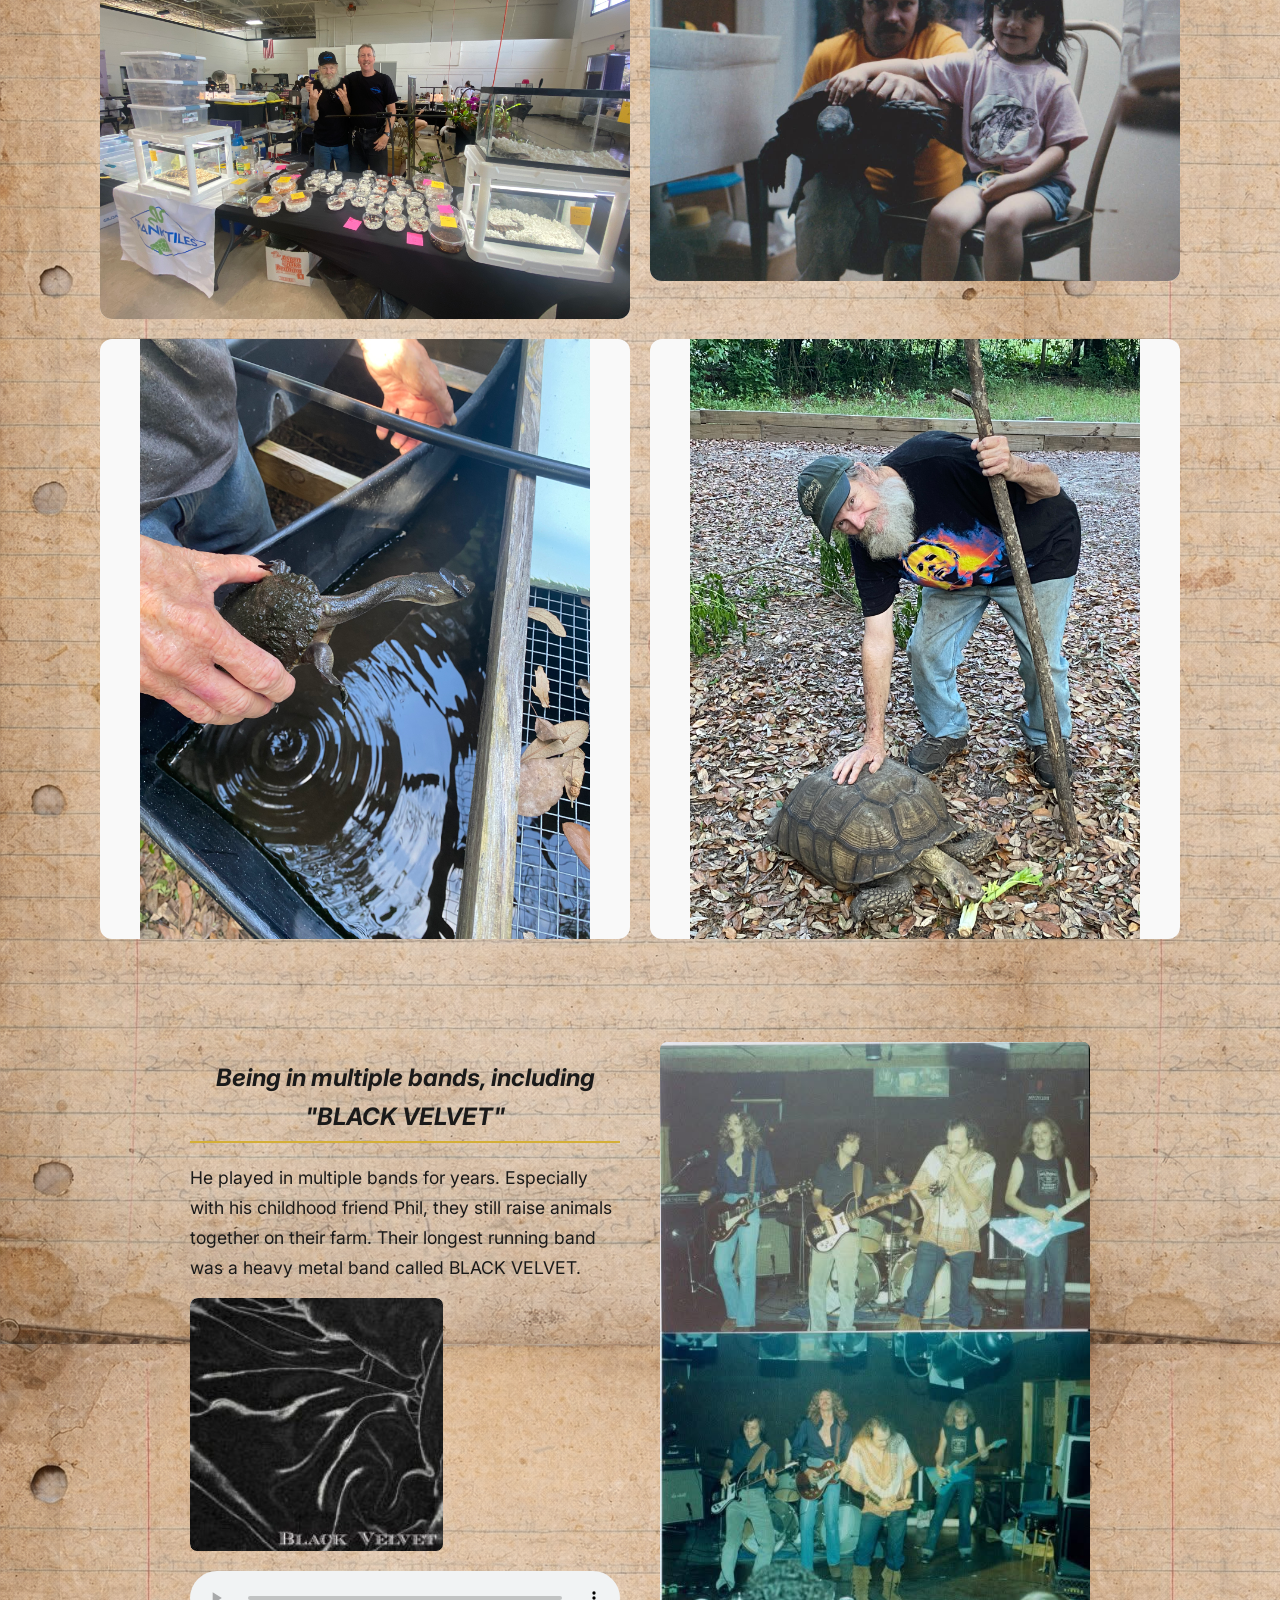
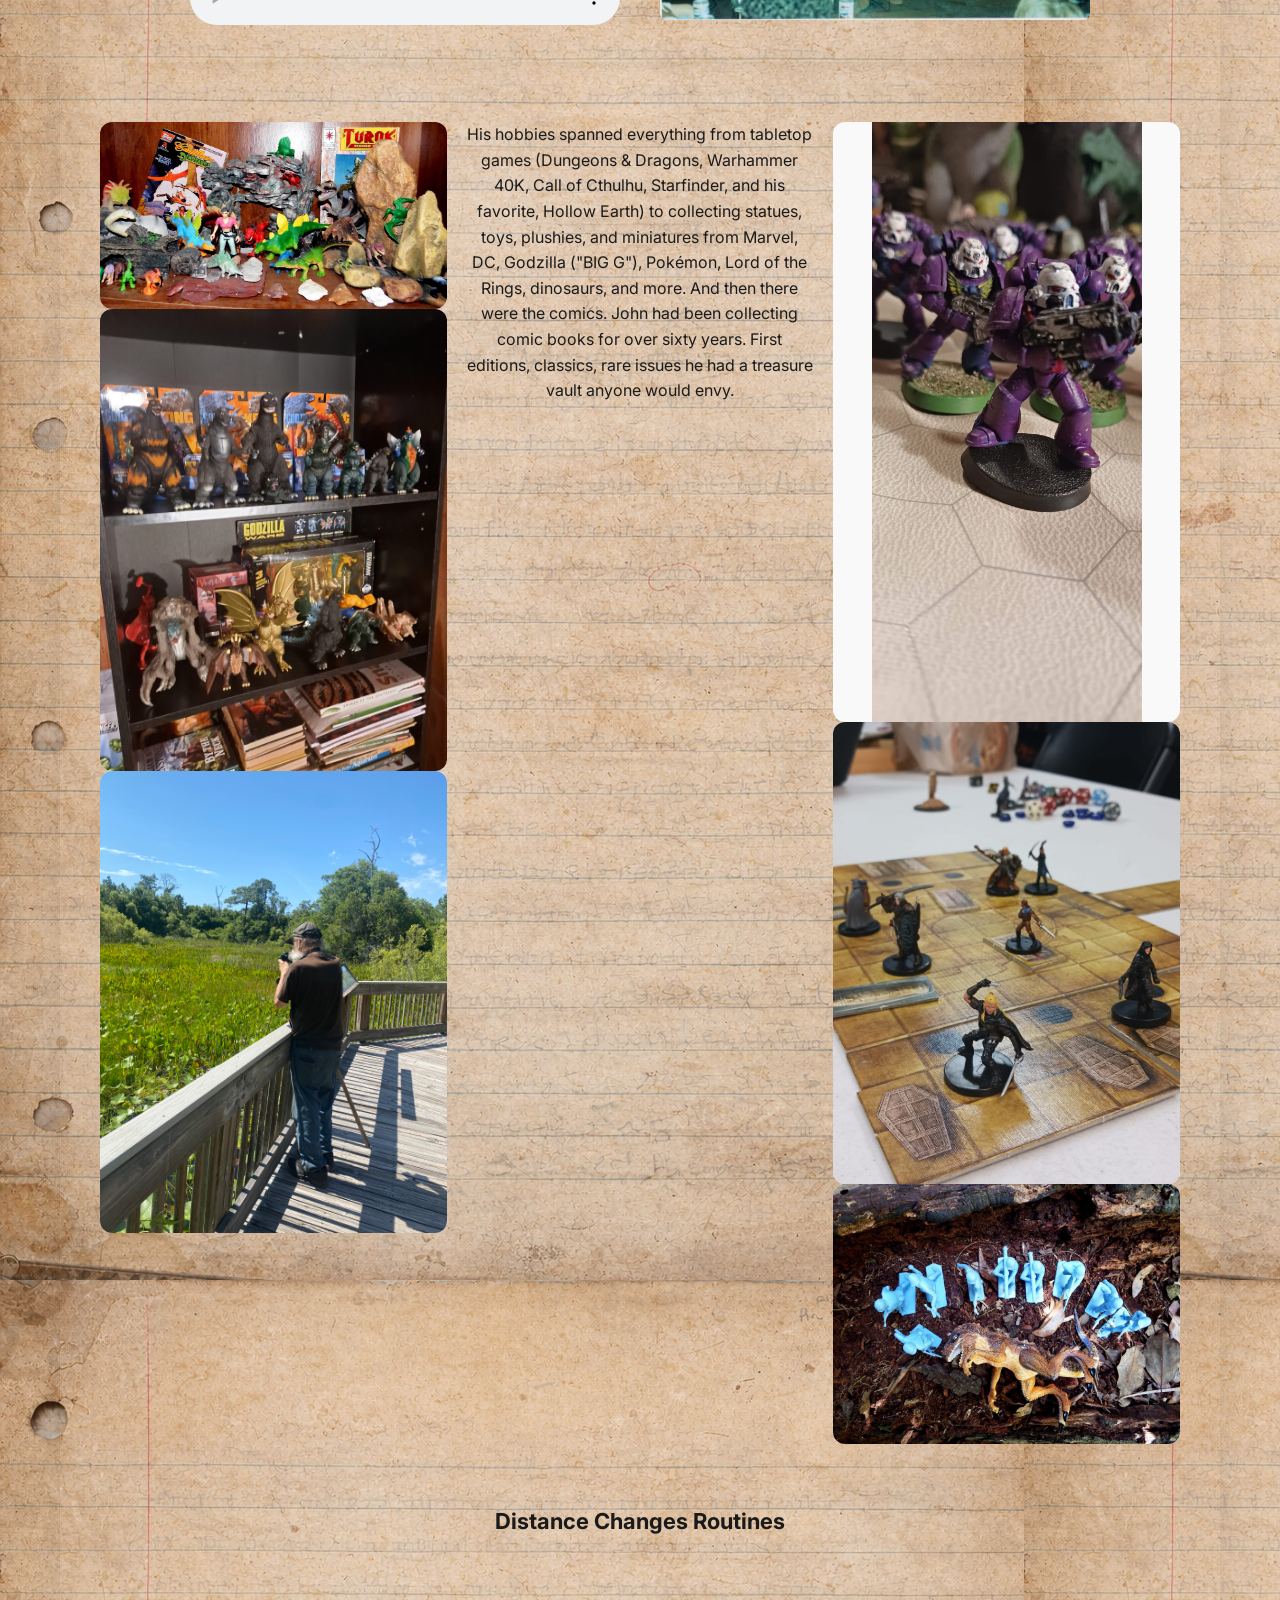
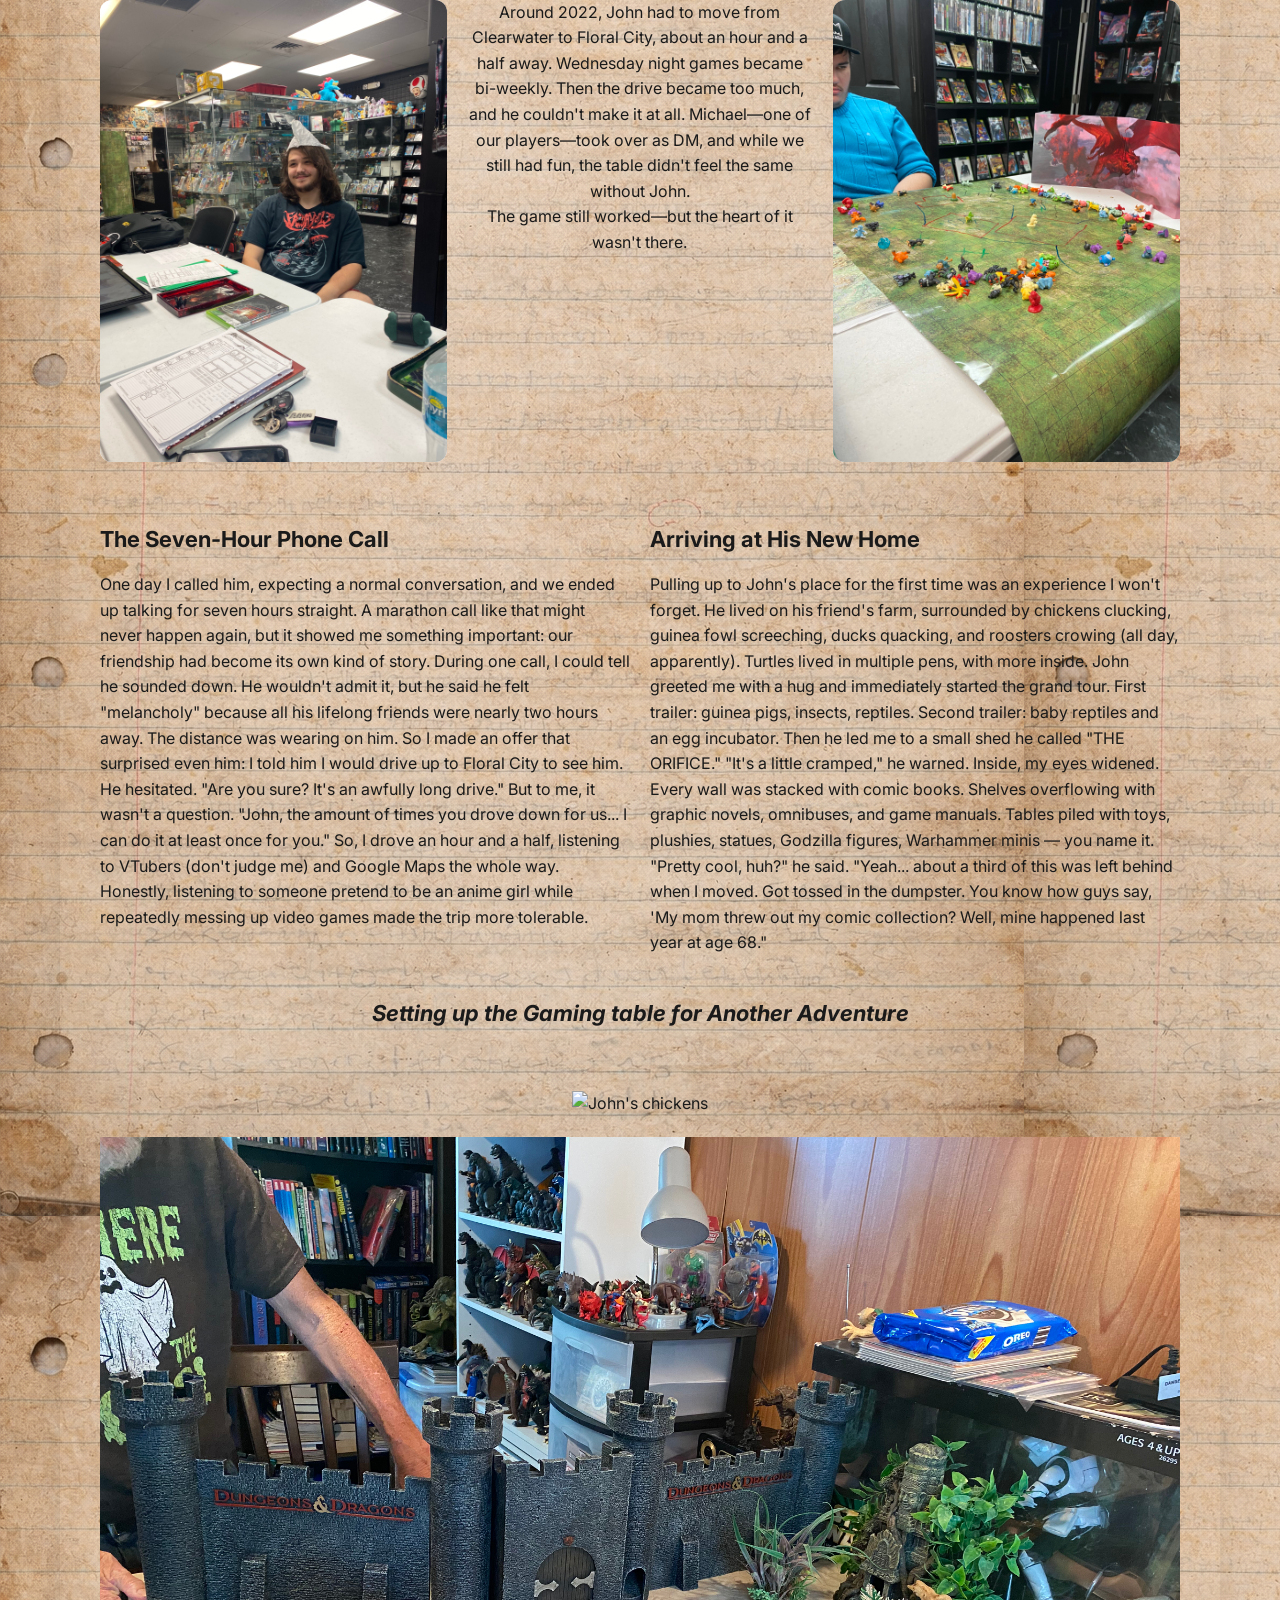
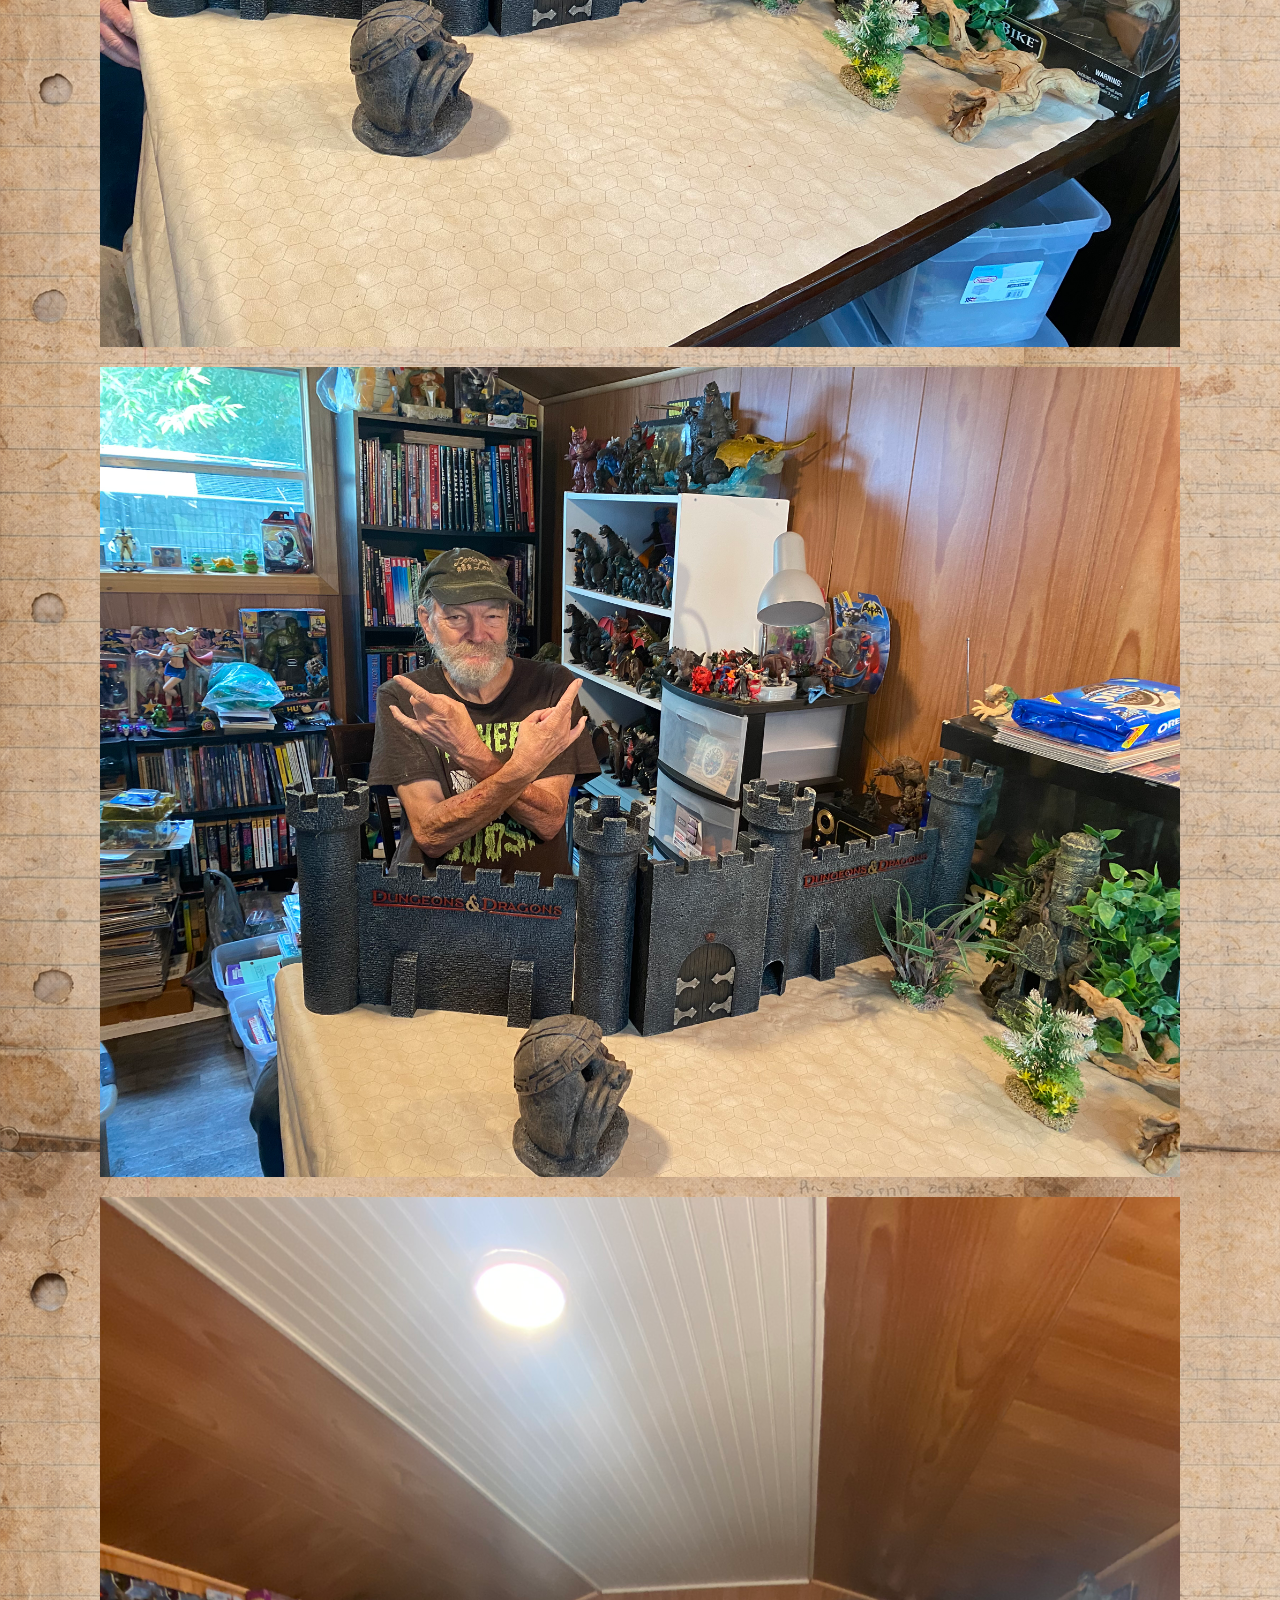
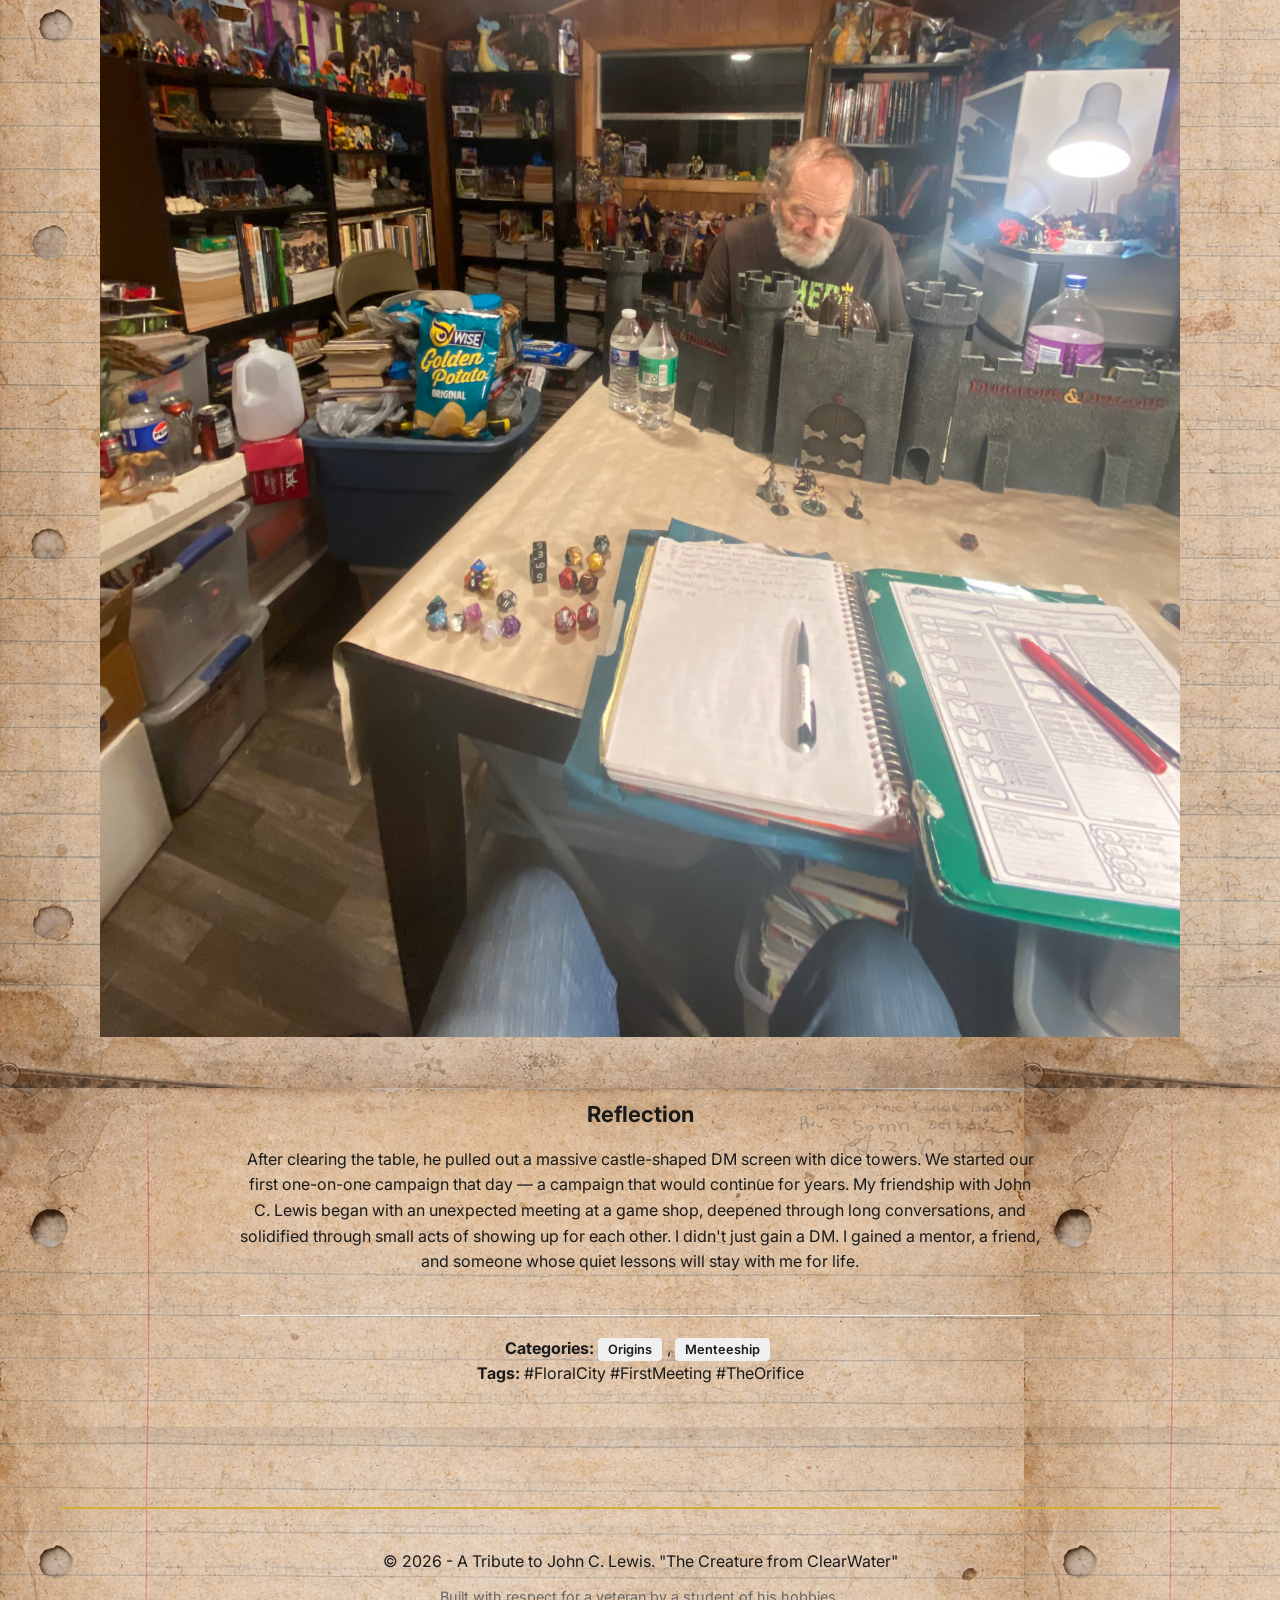
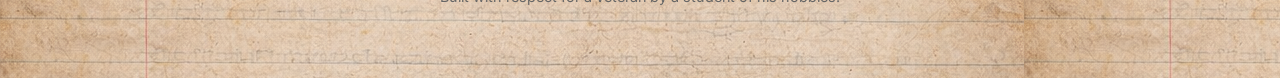
==== commit 490c02f4: "media NAV" ====
--- a/blog-posts/about-john.html
+++ b/blog-posts/about-john.html
@@ -17,7 +17,7 @@
                 <li><a href="about-john.html">Hobbies</a></li>
                 <li><a href="john_DND.html">D&D</a></li>
                 <li><a href="john_comic_books.html">Comic Books</a></li>
-                <li><a href="about-john.html#movies-section">Movies</a></li>
+                <li><a href="john_media.html">Media</a></li>
                 <li><a href="john_animal.html">Animals</a></li>
                 <li><a href="john_tribute.html">Tribute</a></li>
             </ul>
@@ -64,8 +64,11 @@
 </section>
 
 </section>
+
 <!-- 2 Column imgage grids section -->
+
 <!-- Stock Cars Section -->
+
 <section class="article-section" id="cars-section">
     <h3 class="quote-text">He raced stock cars</h3>
     <div class="grid-2">
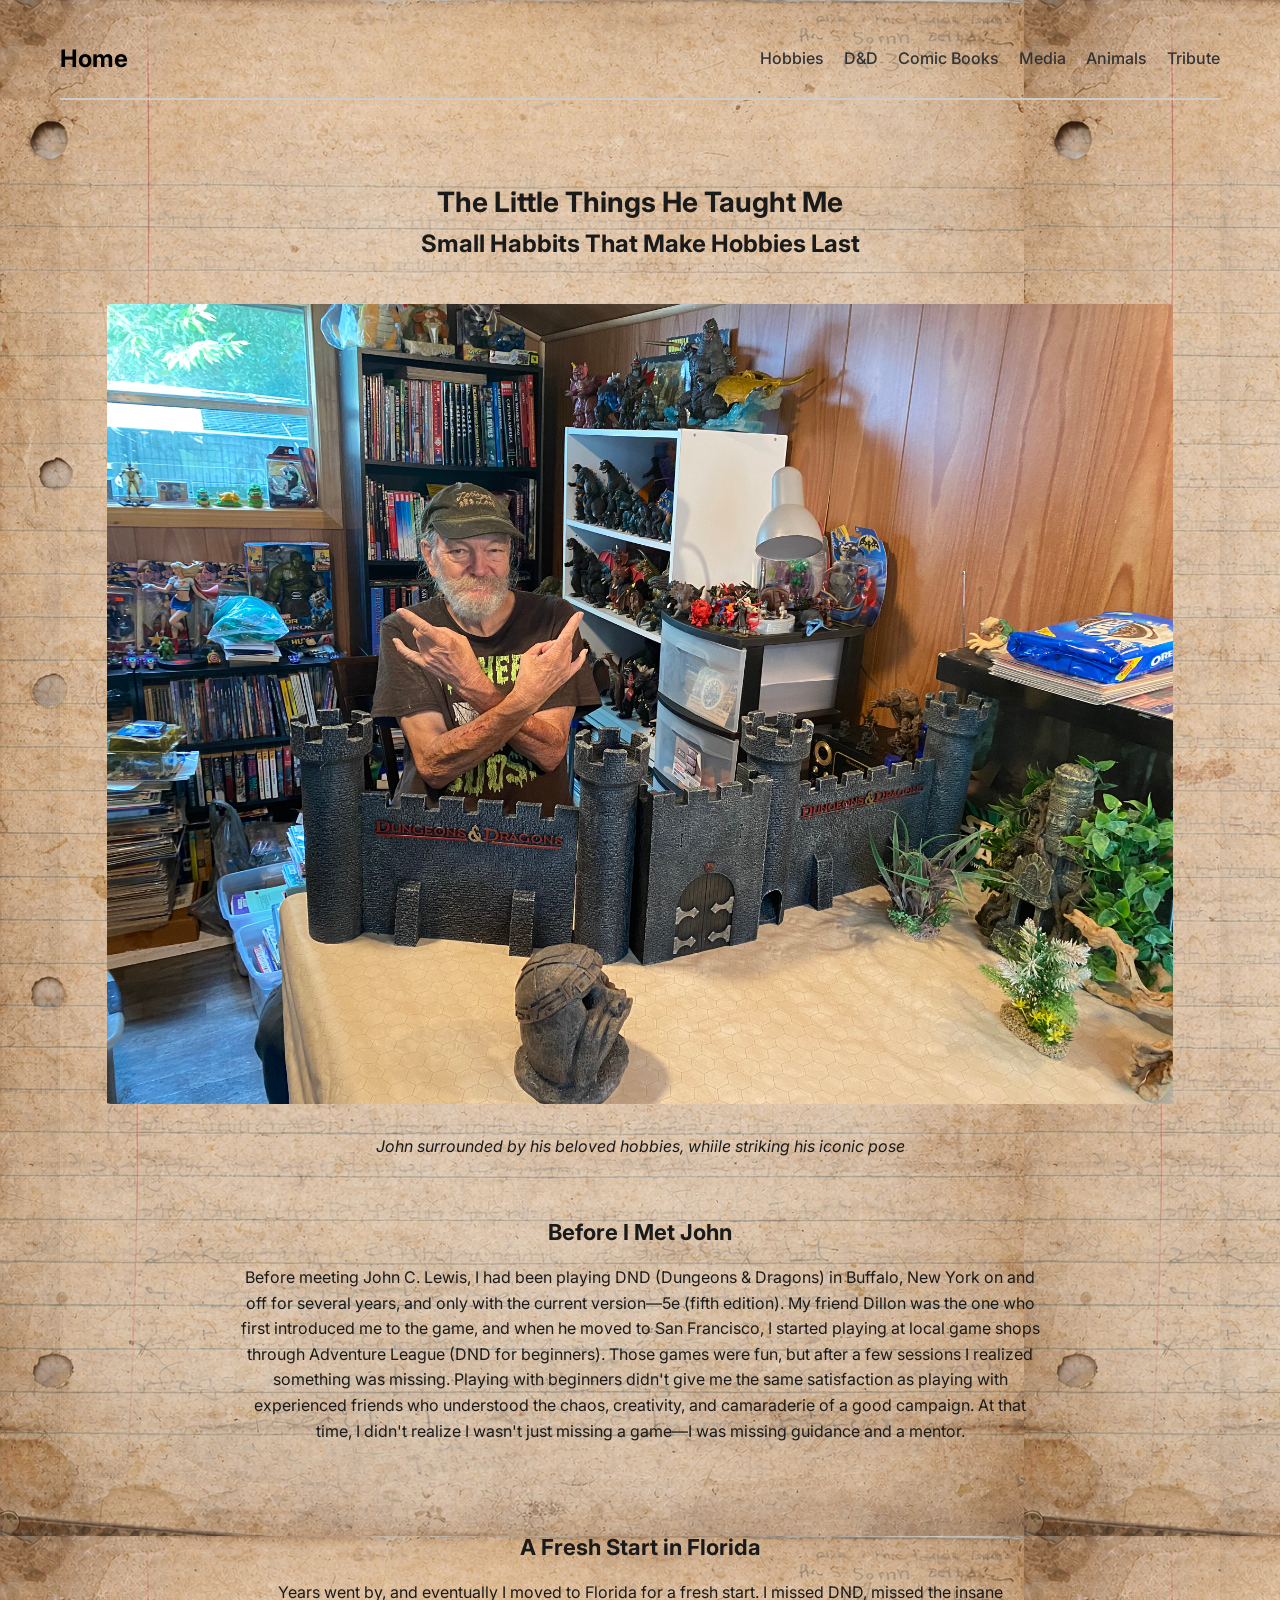
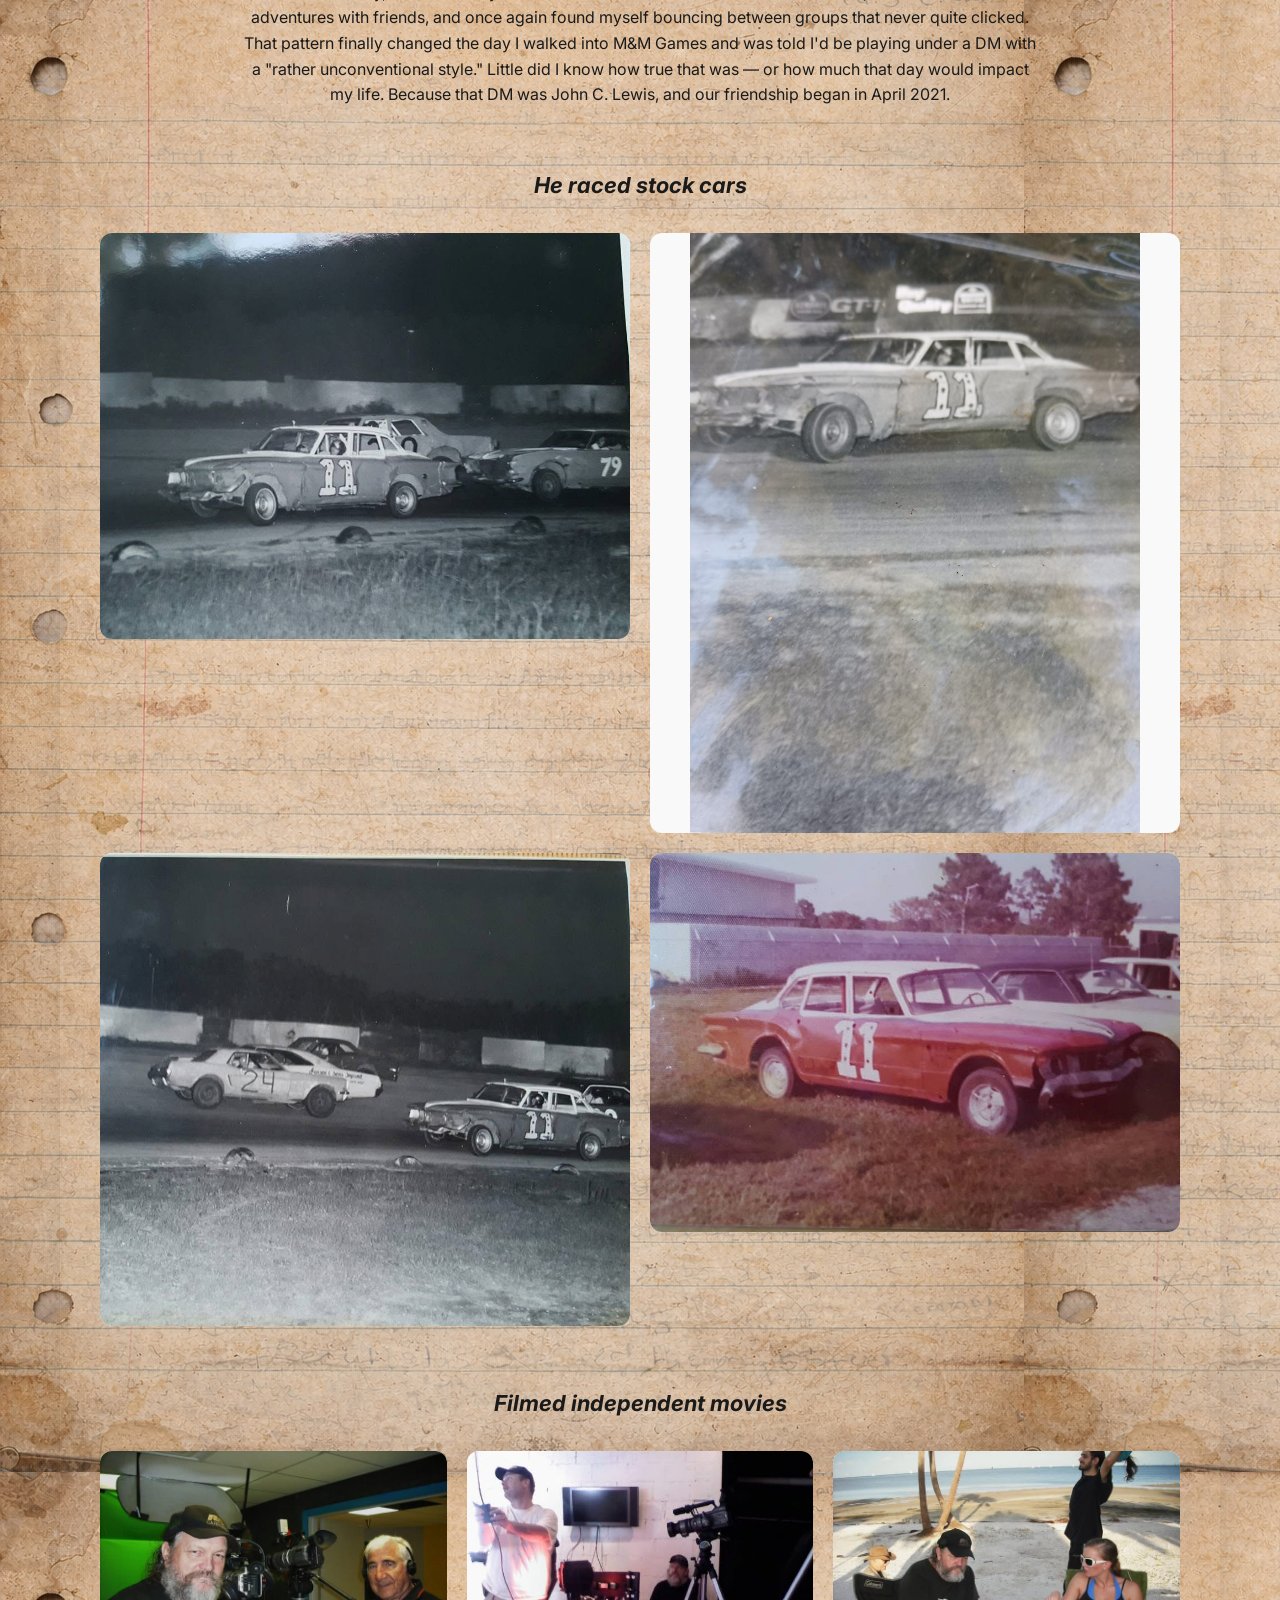
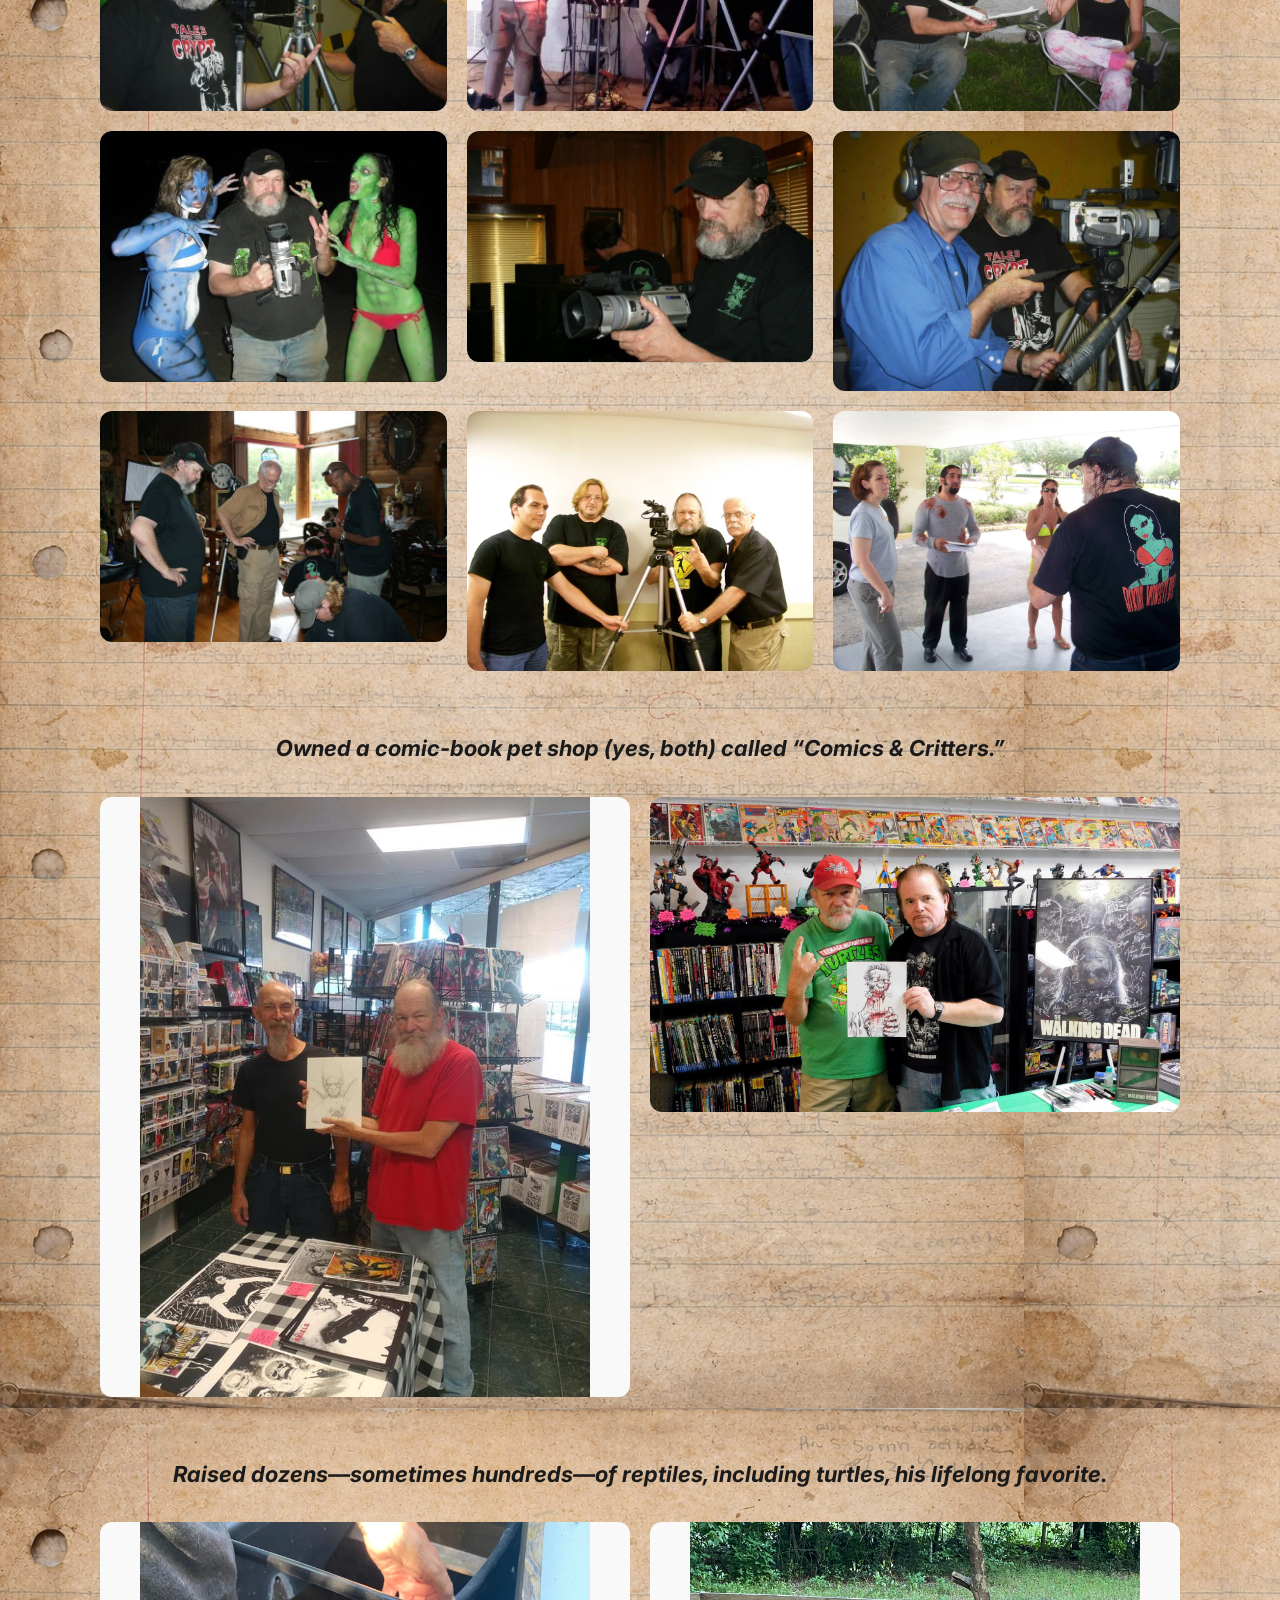
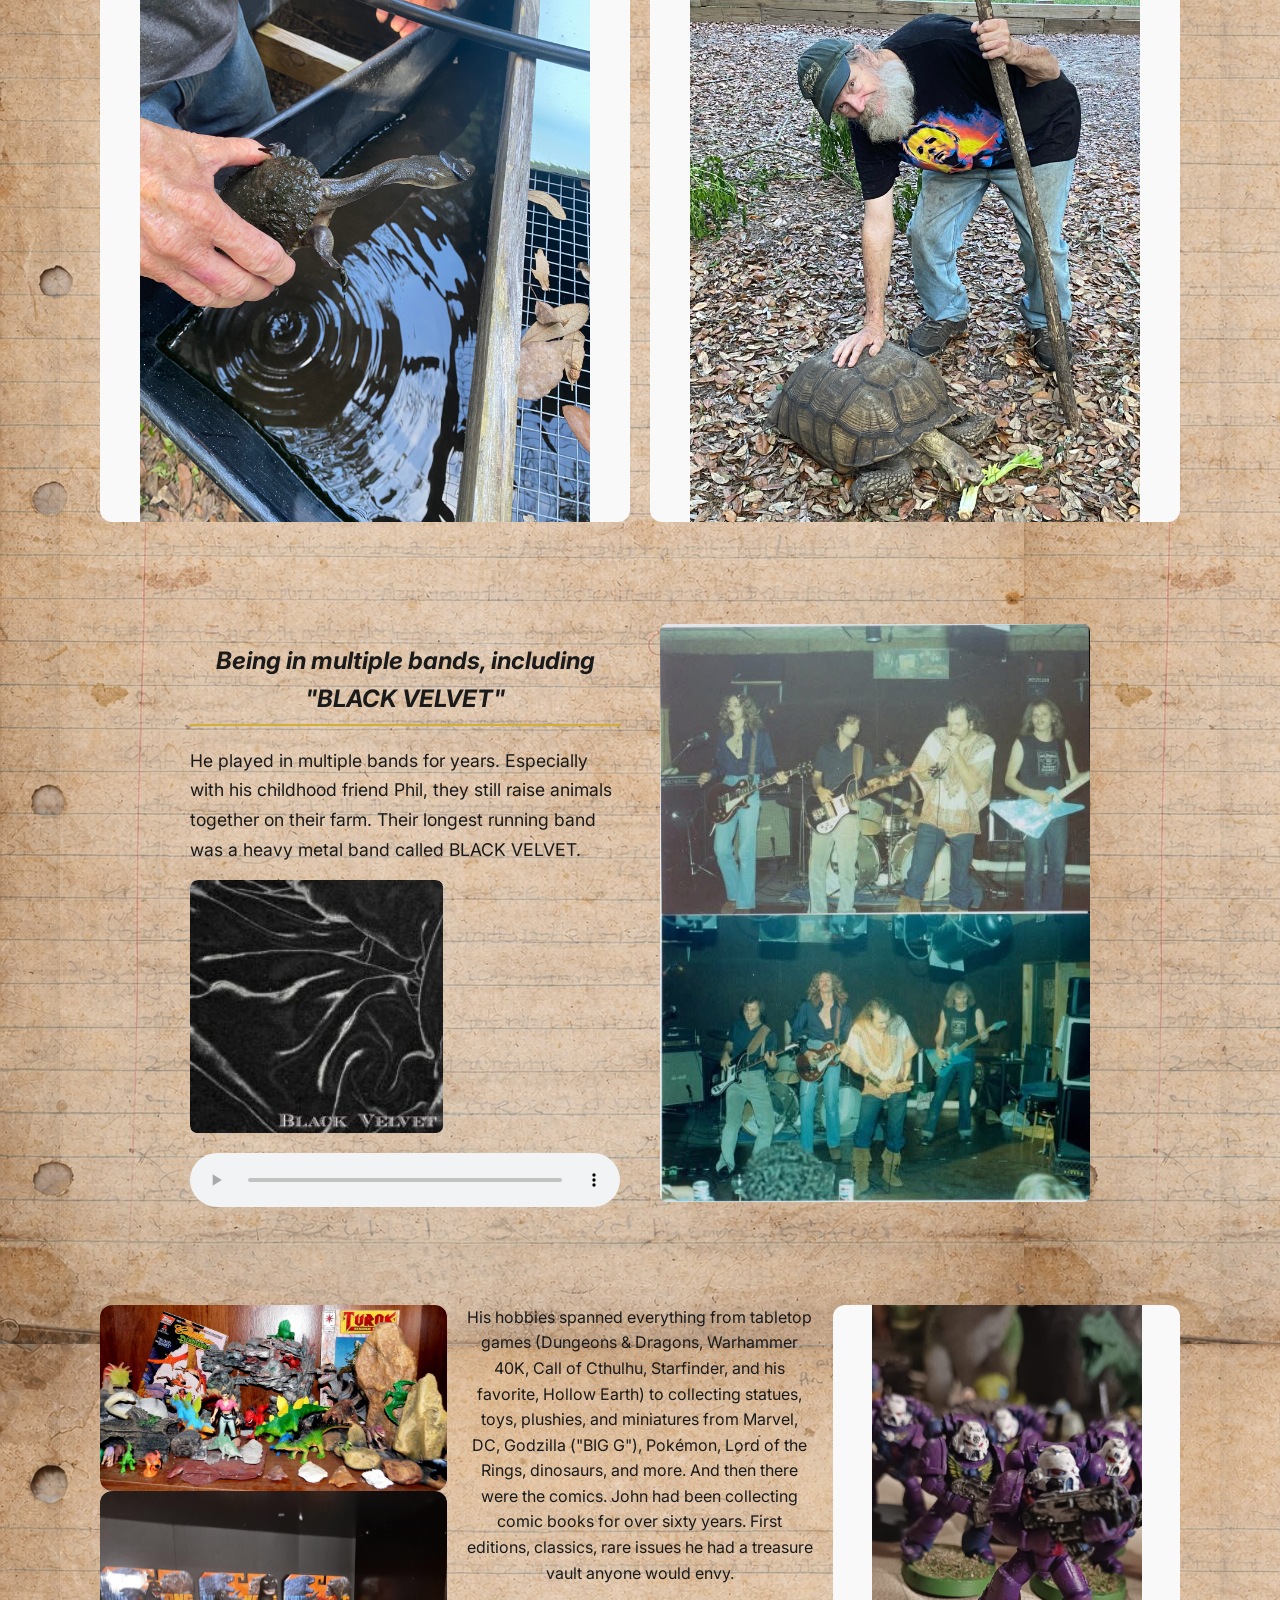
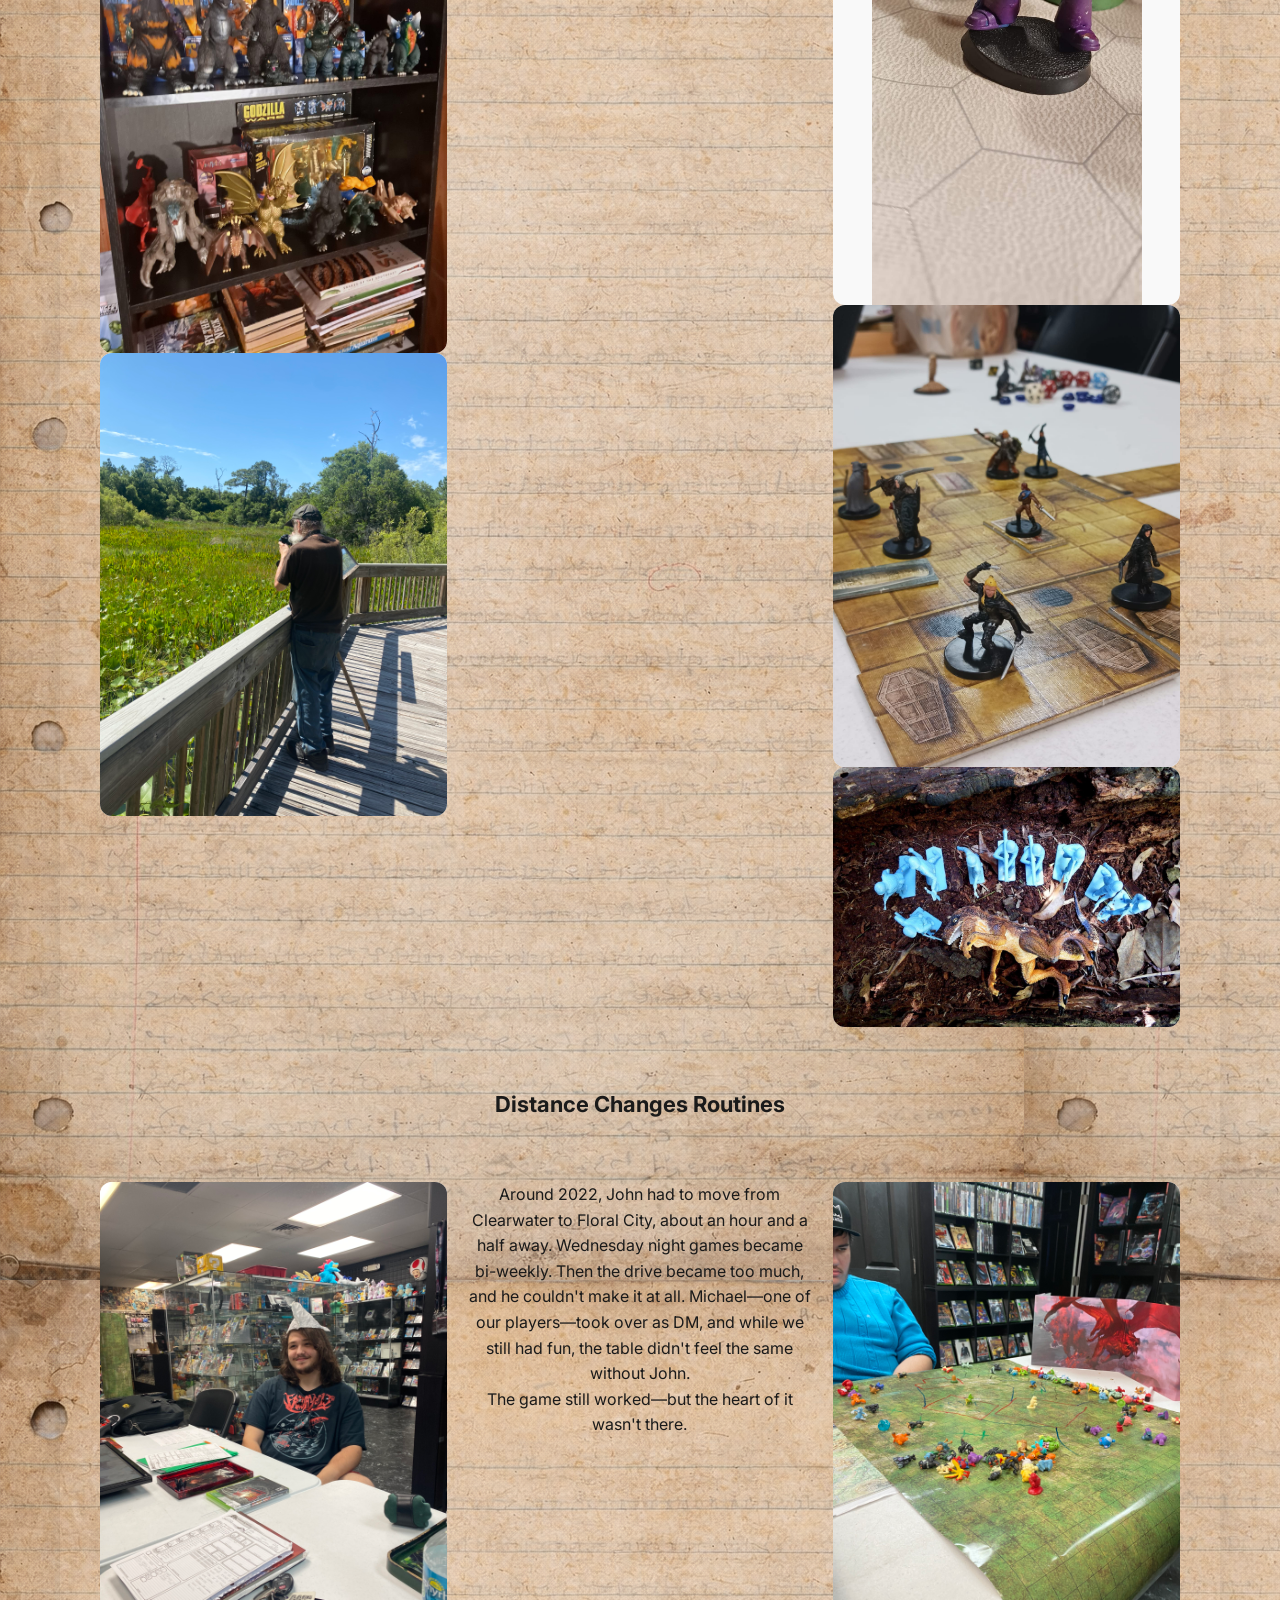
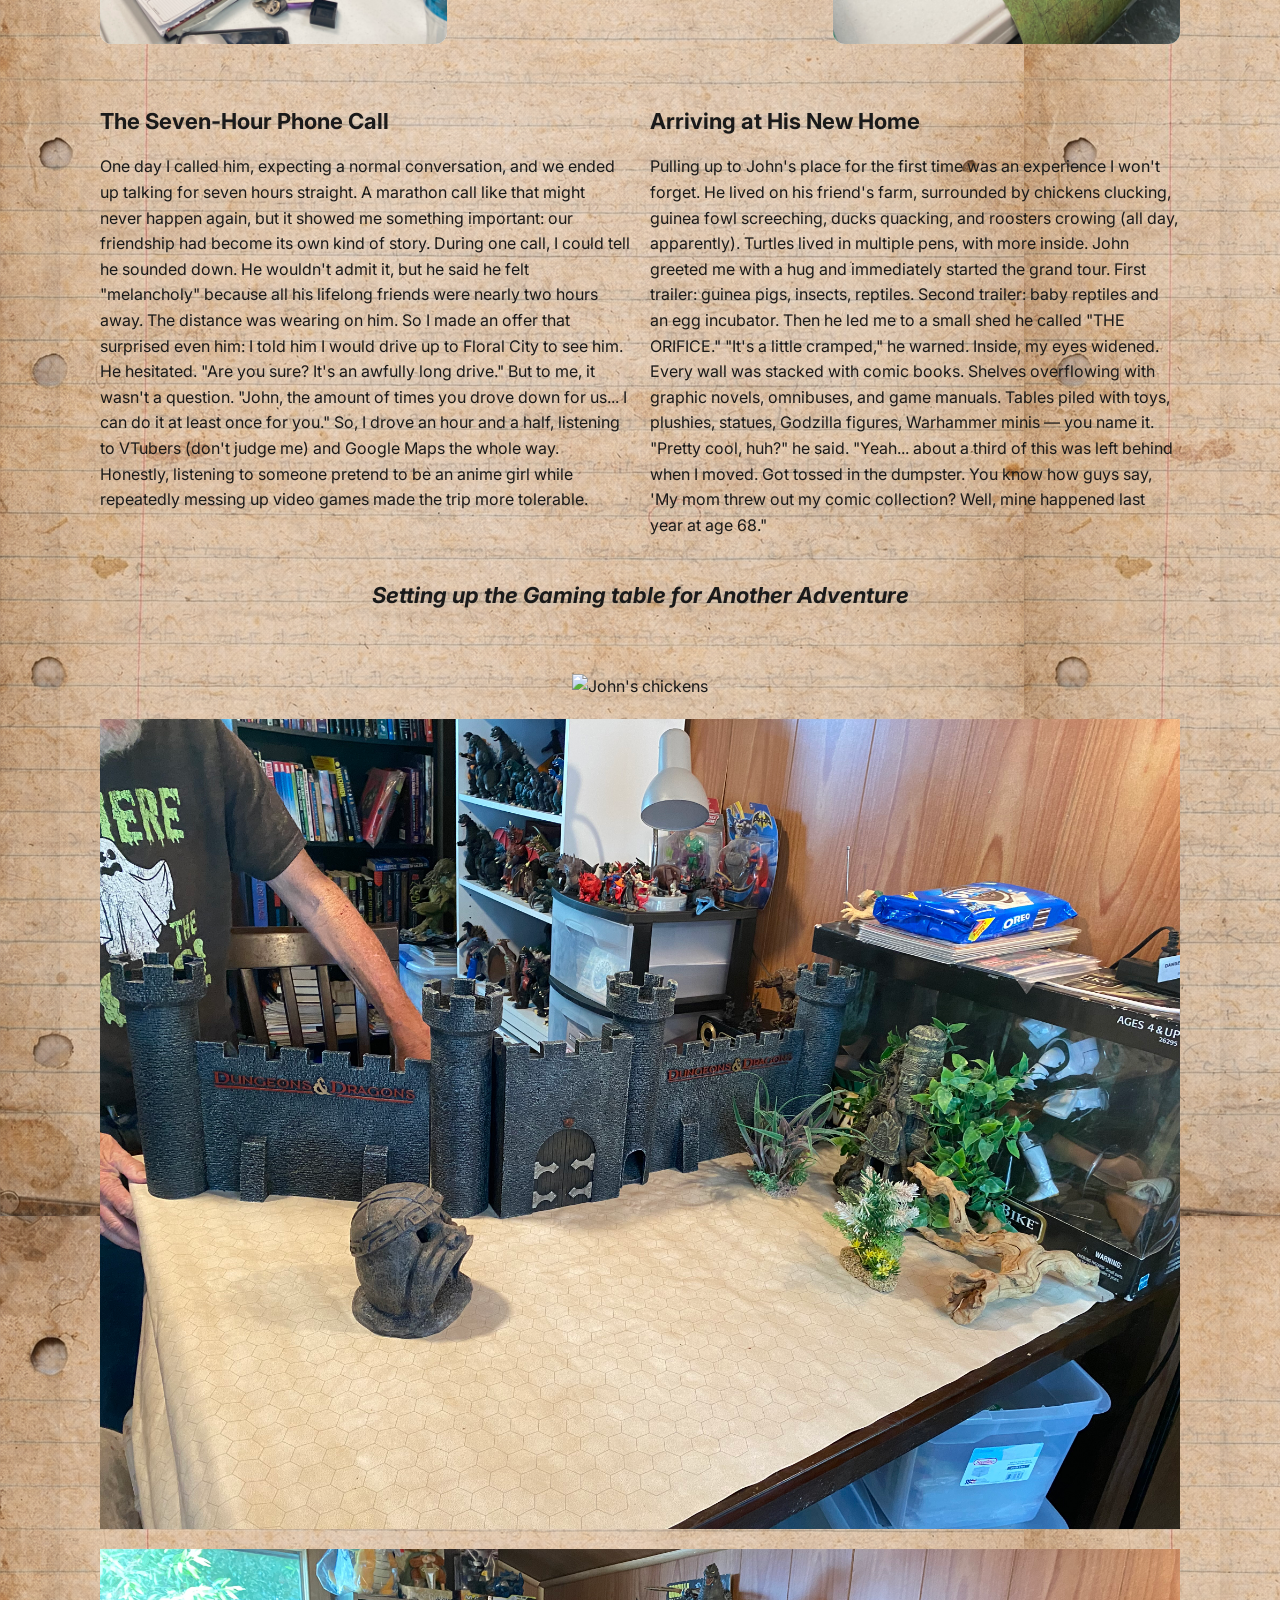
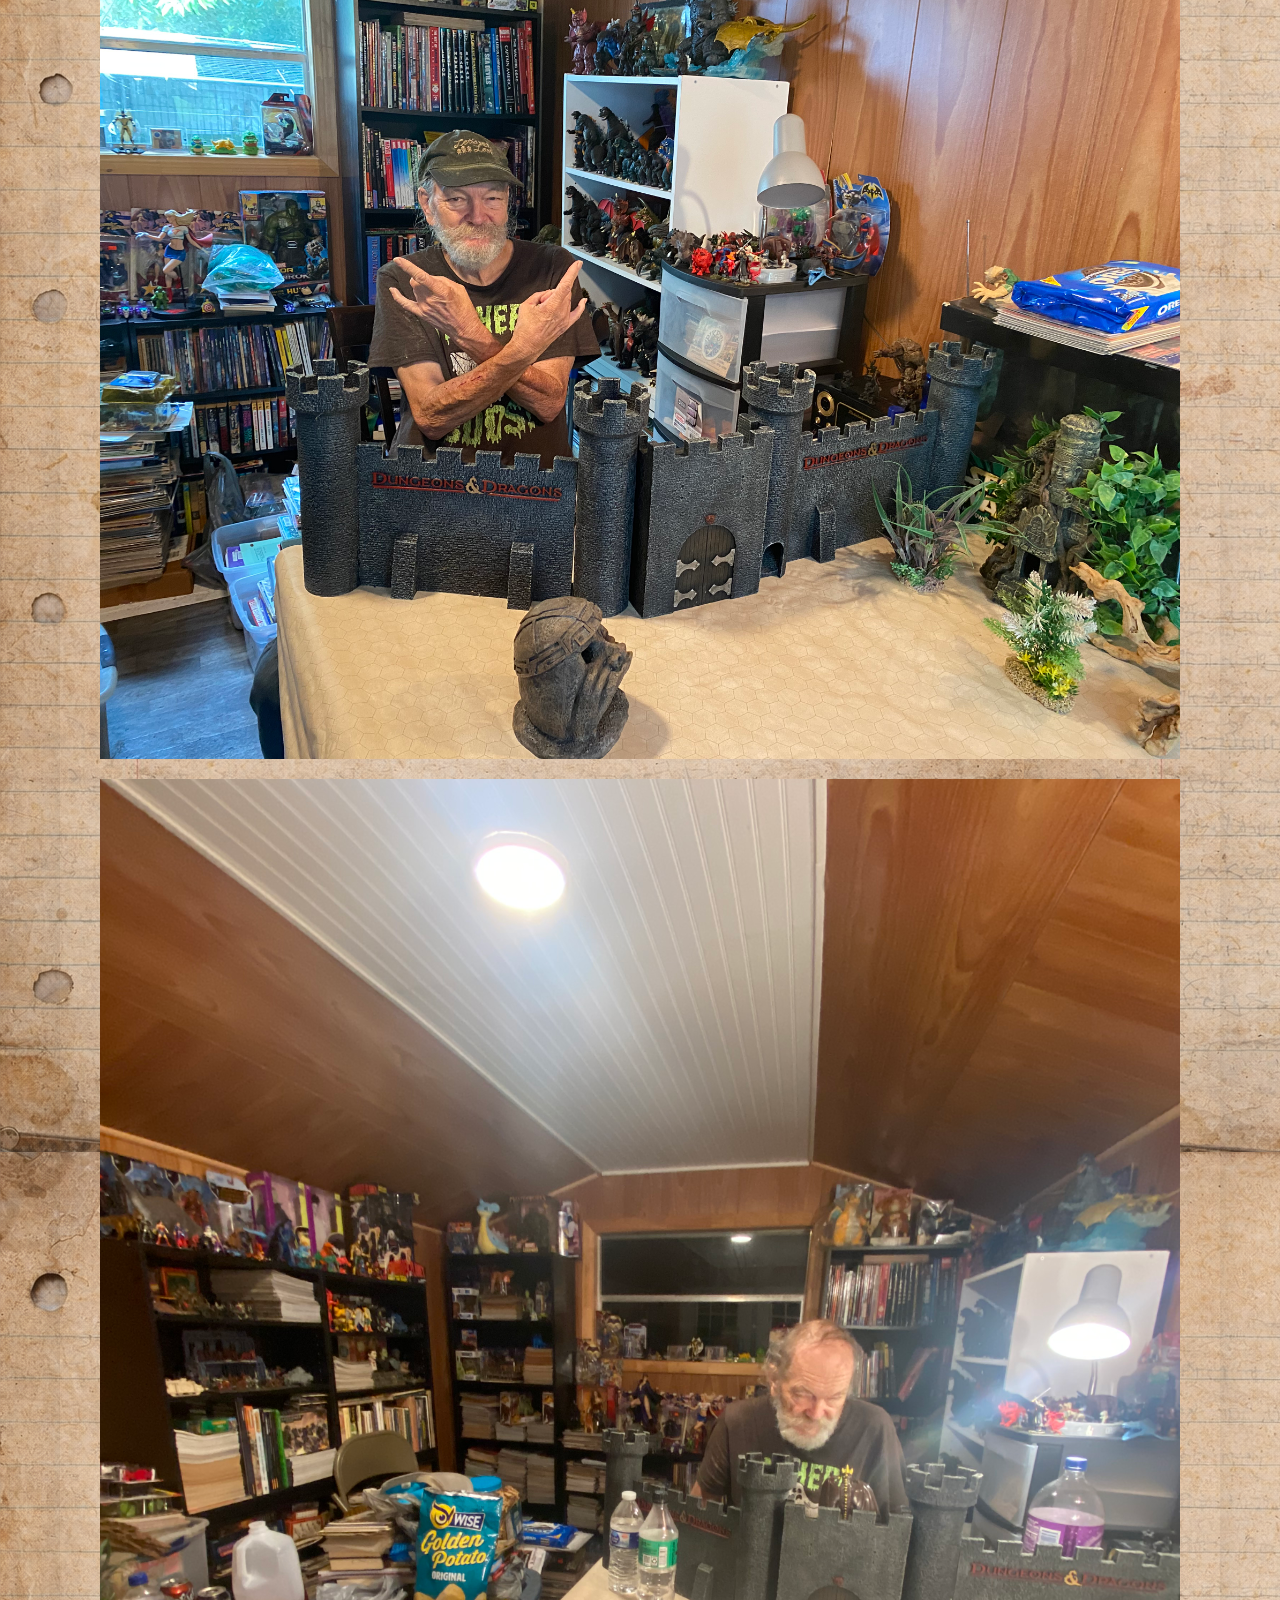
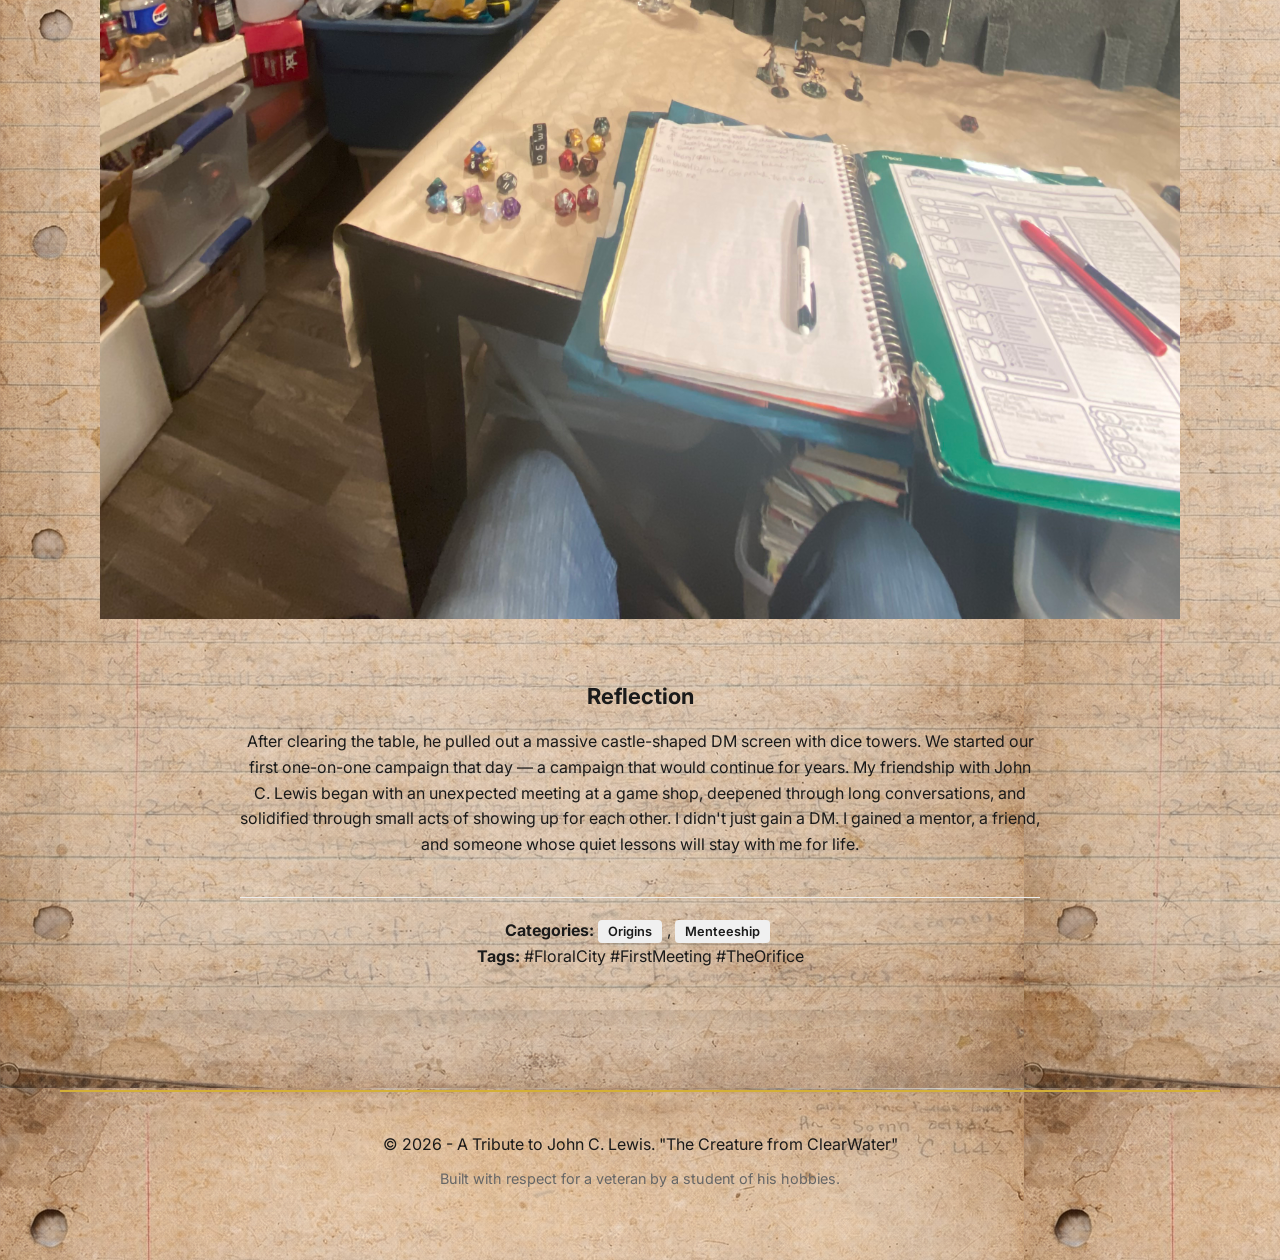
==== commit 14d57e0c: "animals fix" ====
--- a/blog-posts/about-john.html
+++ b/blog-posts/about-john.html
@@ -108,8 +108,8 @@
 <section class="article-section" id="animals-section">
     <h3 class="quote-text">Raised dozens—sometimes hundreds—of reptiles, including turtles, his lifelong favorite.</h3>
     <div class="grid-2">
-        <img src="../images/john_phil.jpg" alt="Turtle">
-        <img src="../images/ashley.JPG" alt="Turtle">
+        <!-- <img src="../images/john_phil.jpg" alt="Turtle"> -->
+        <!-- <img src="../images/ashley.JPG" alt="Turtle"> -->
         <img src="../images/turtle.jpg" alt="Turtle">
         <img src="../images/john_turtle.jpg" alt="Turtle">
     </div>
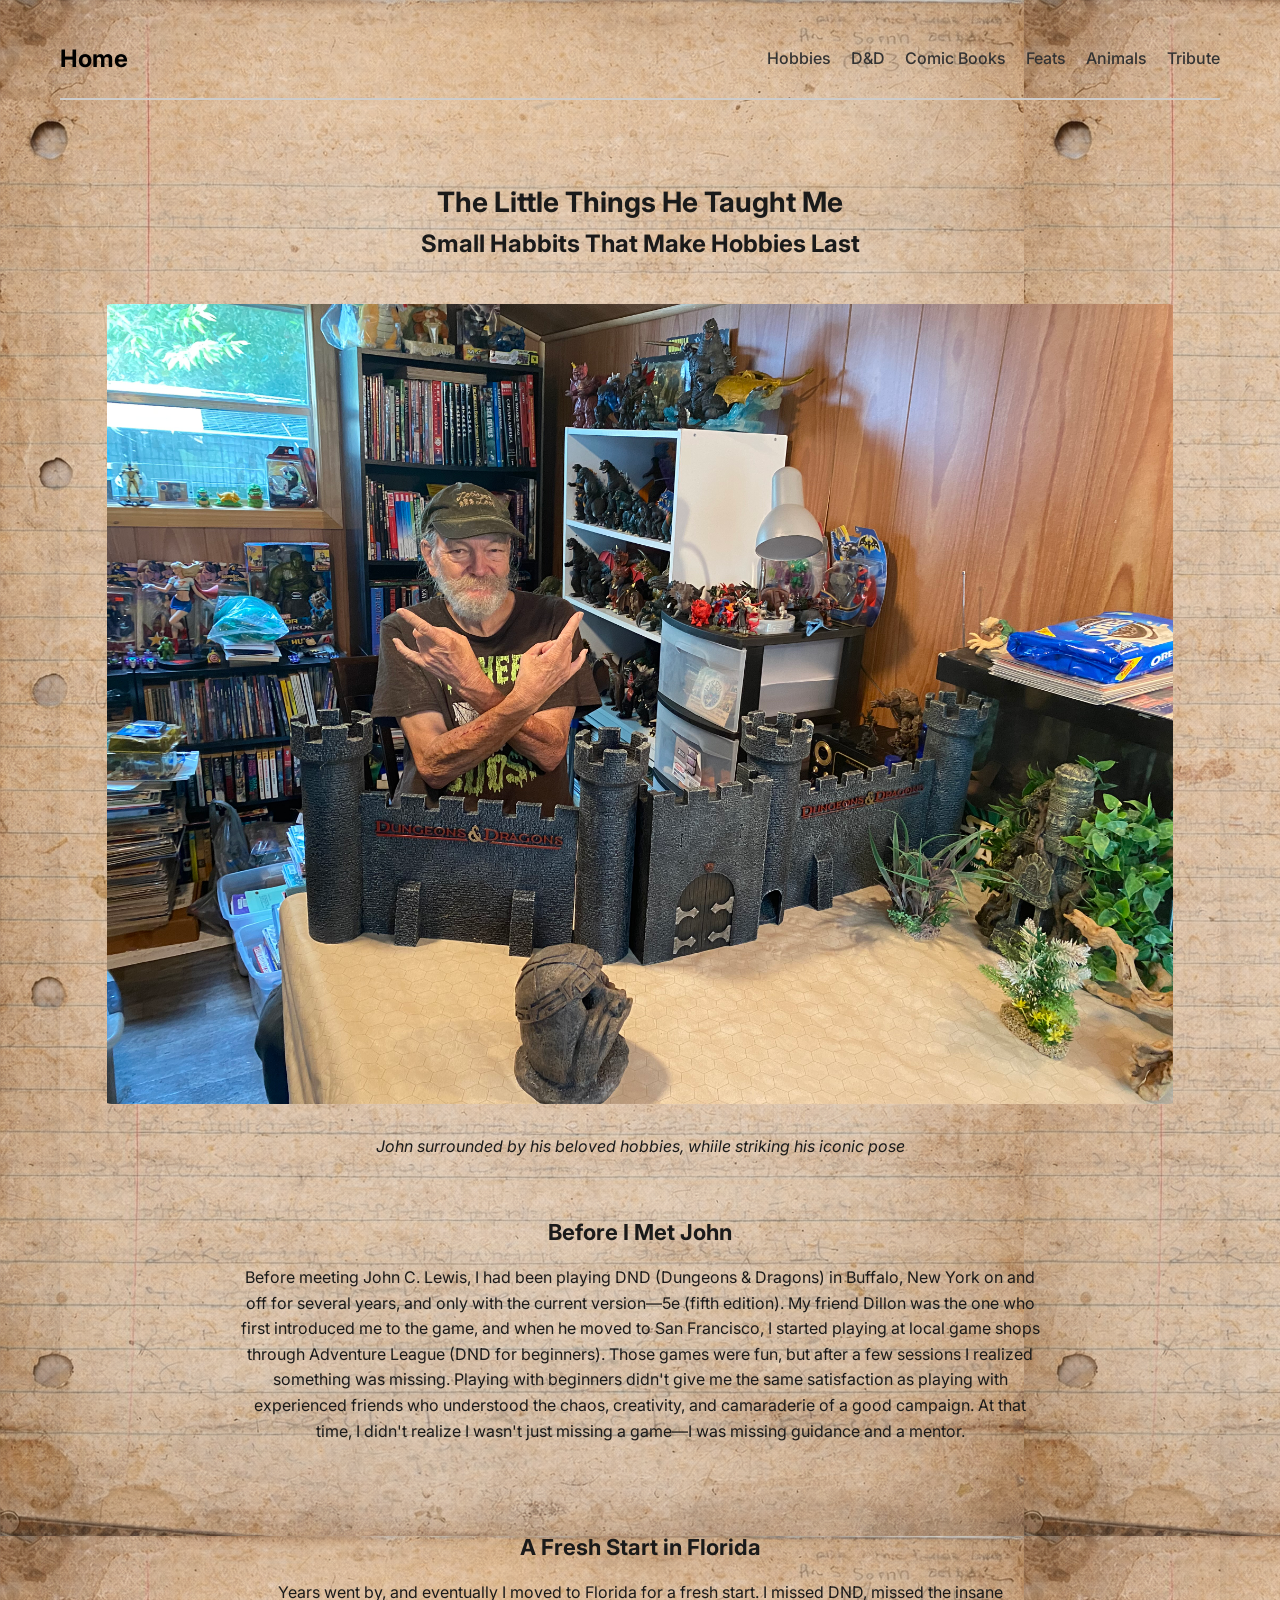
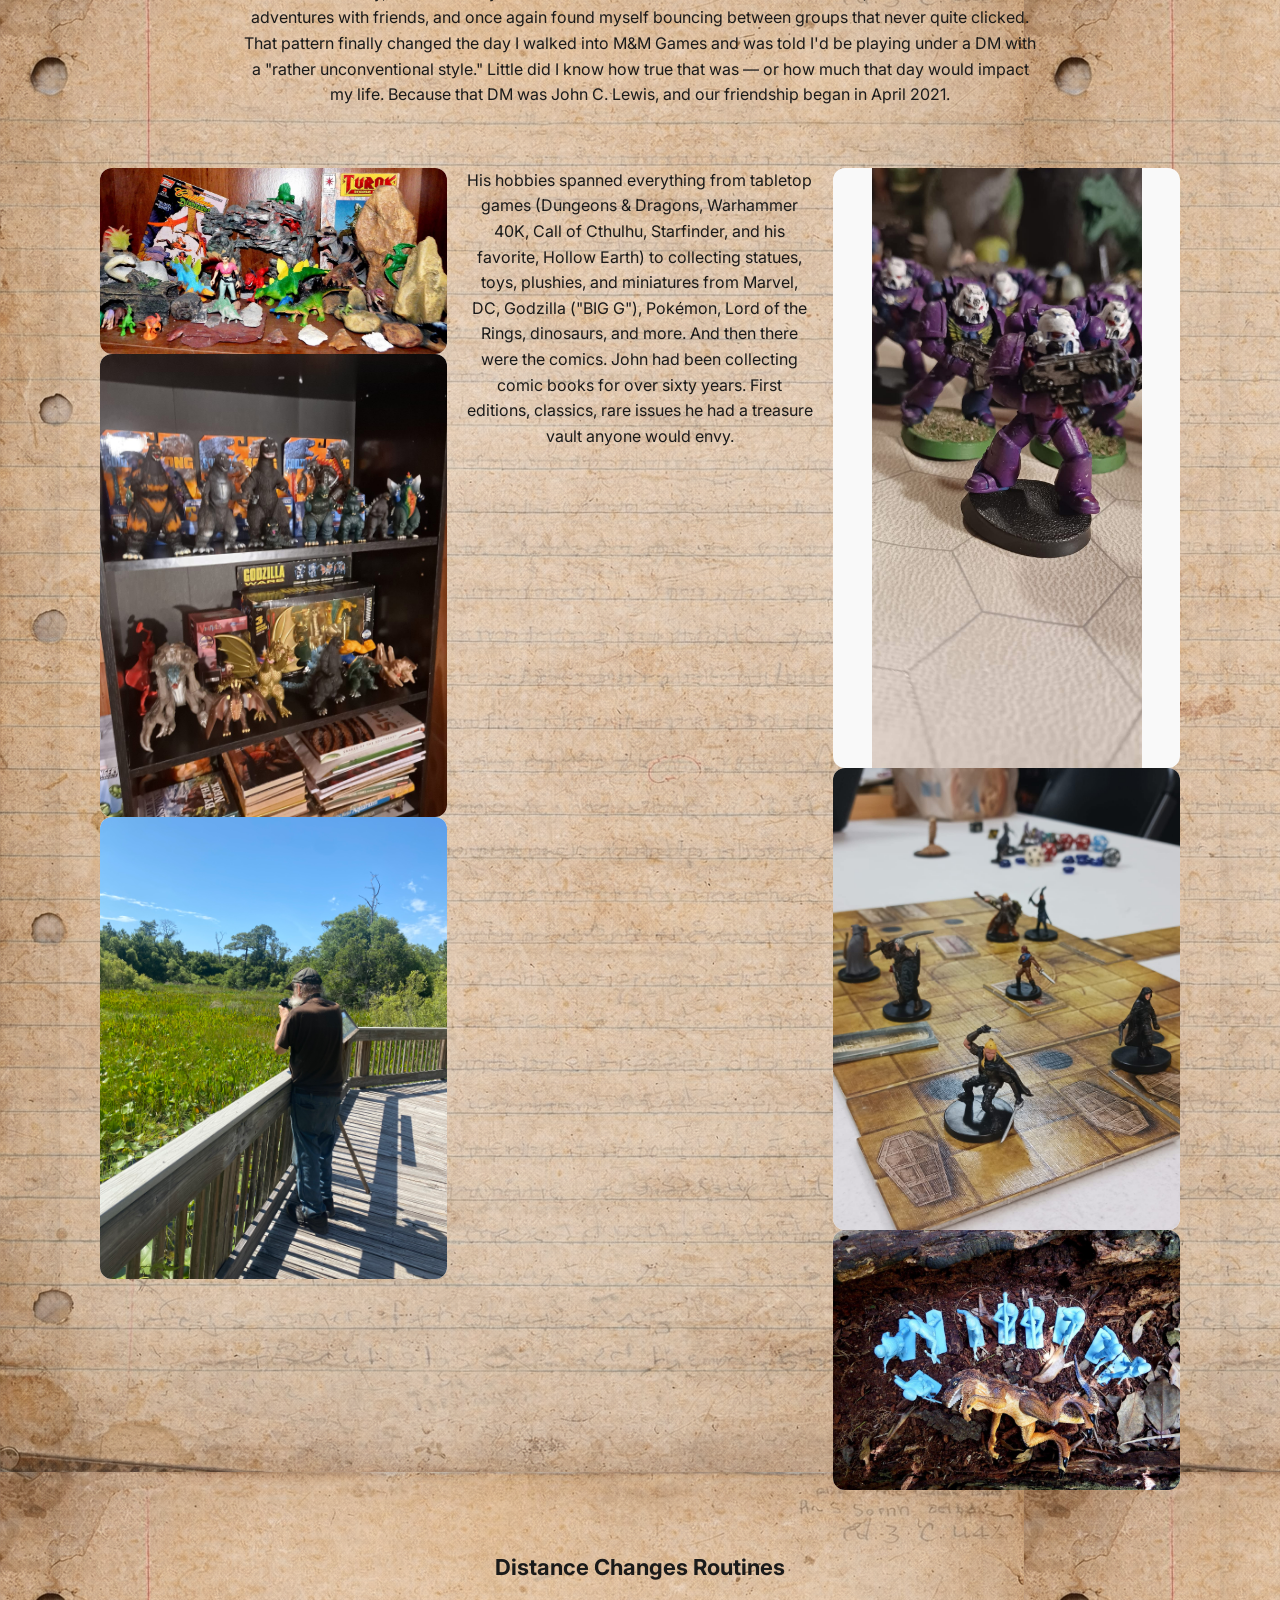
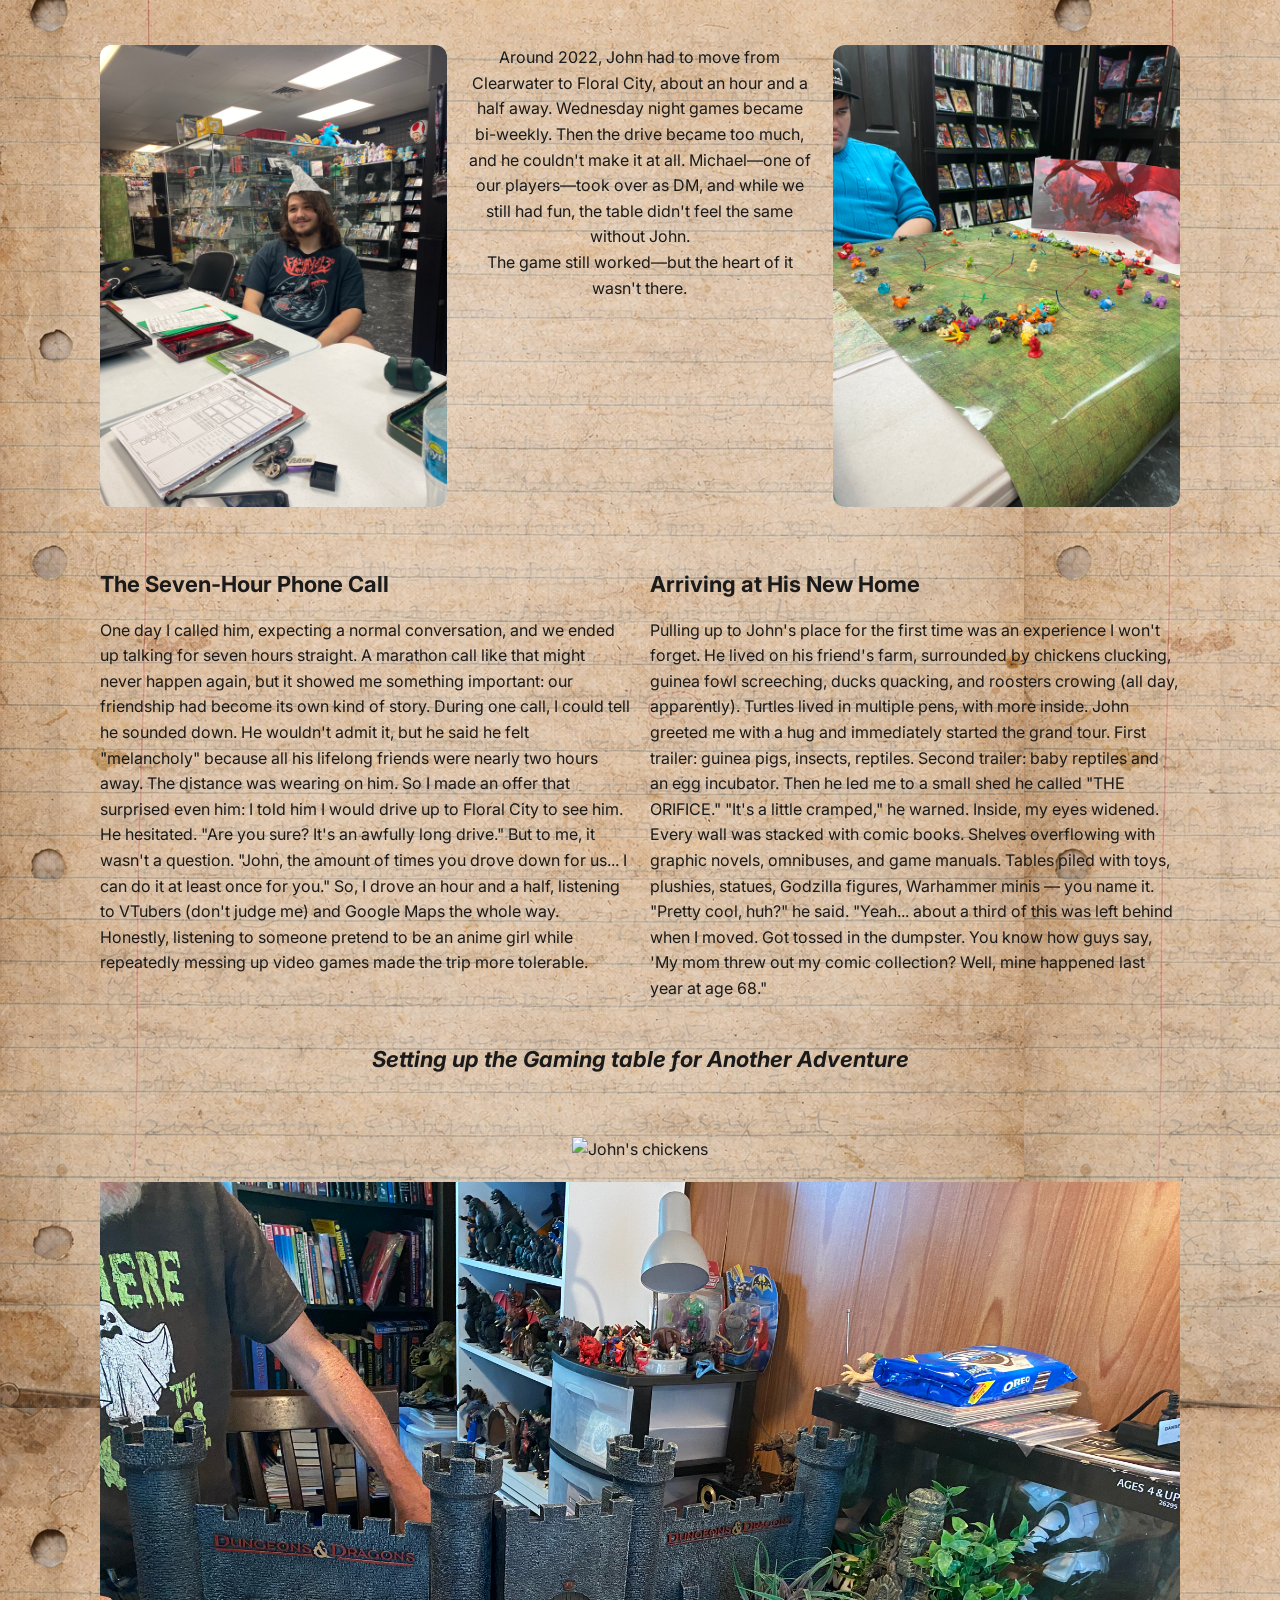
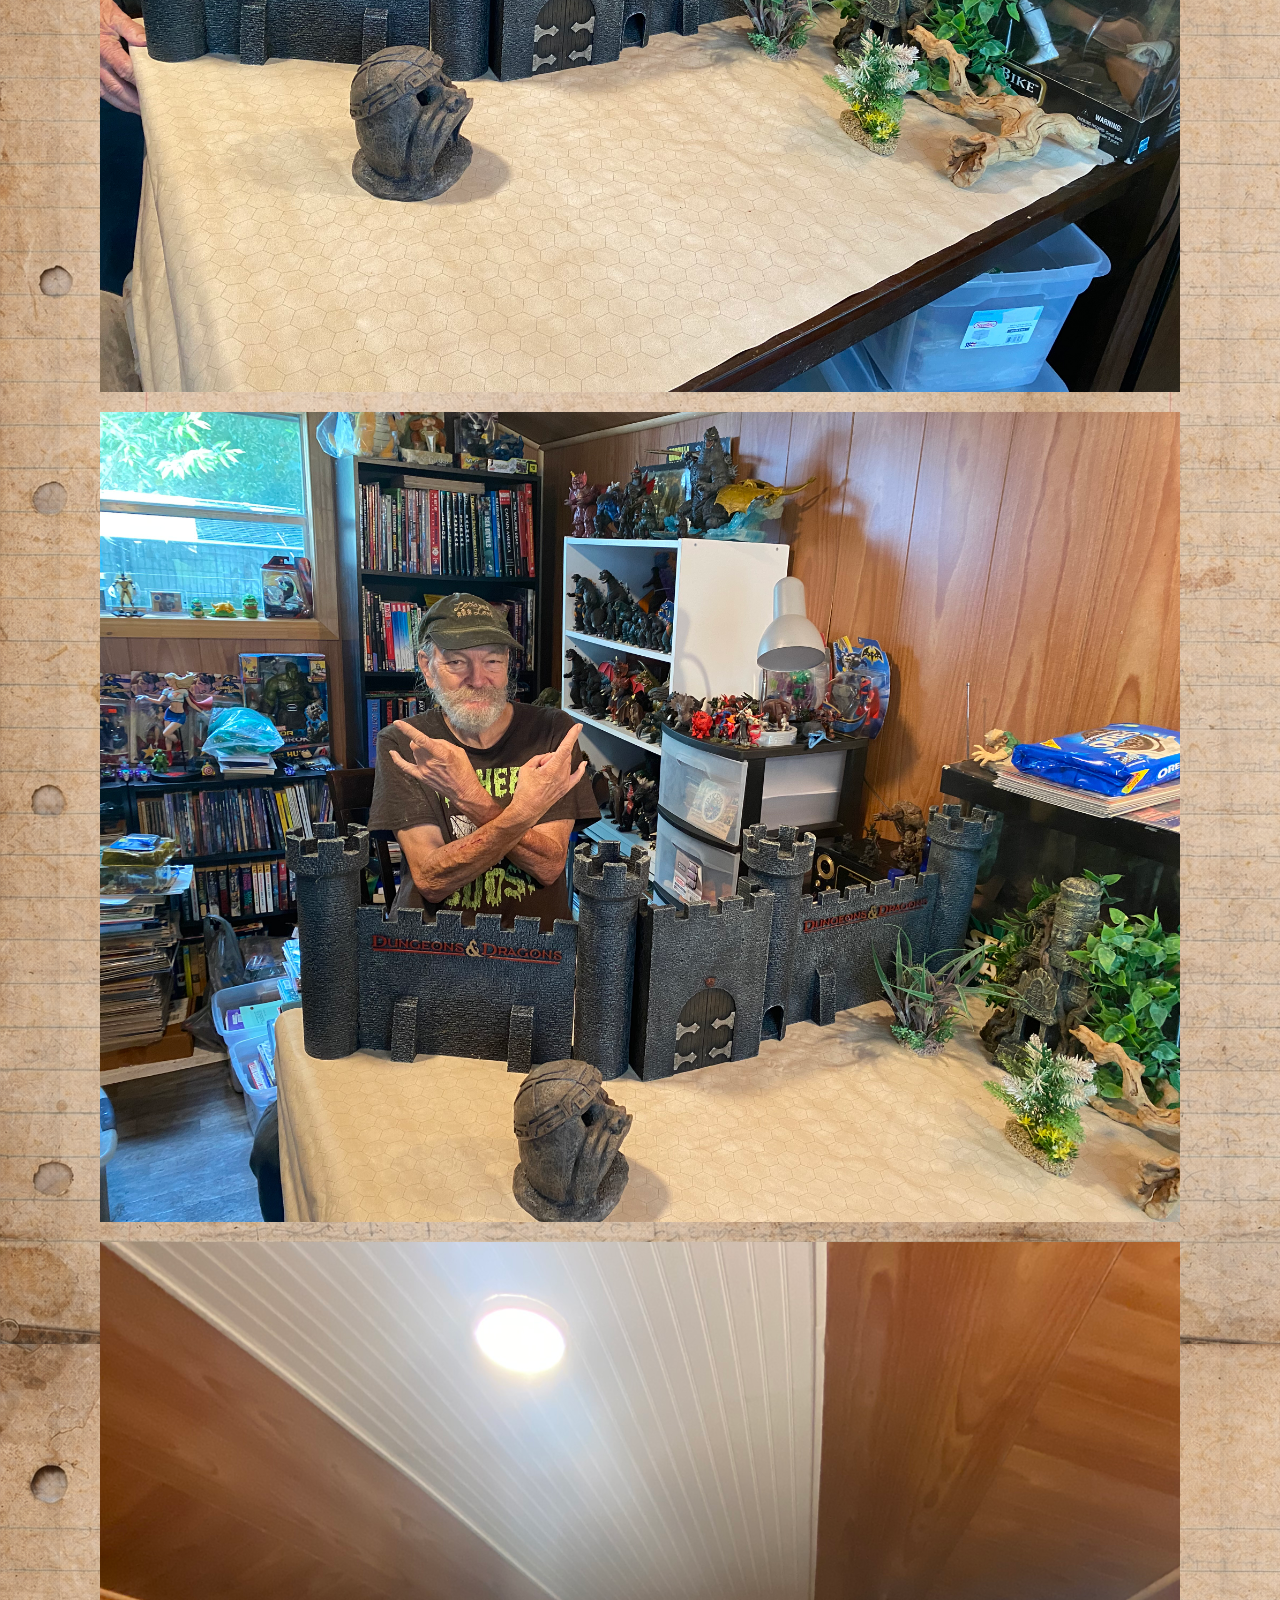
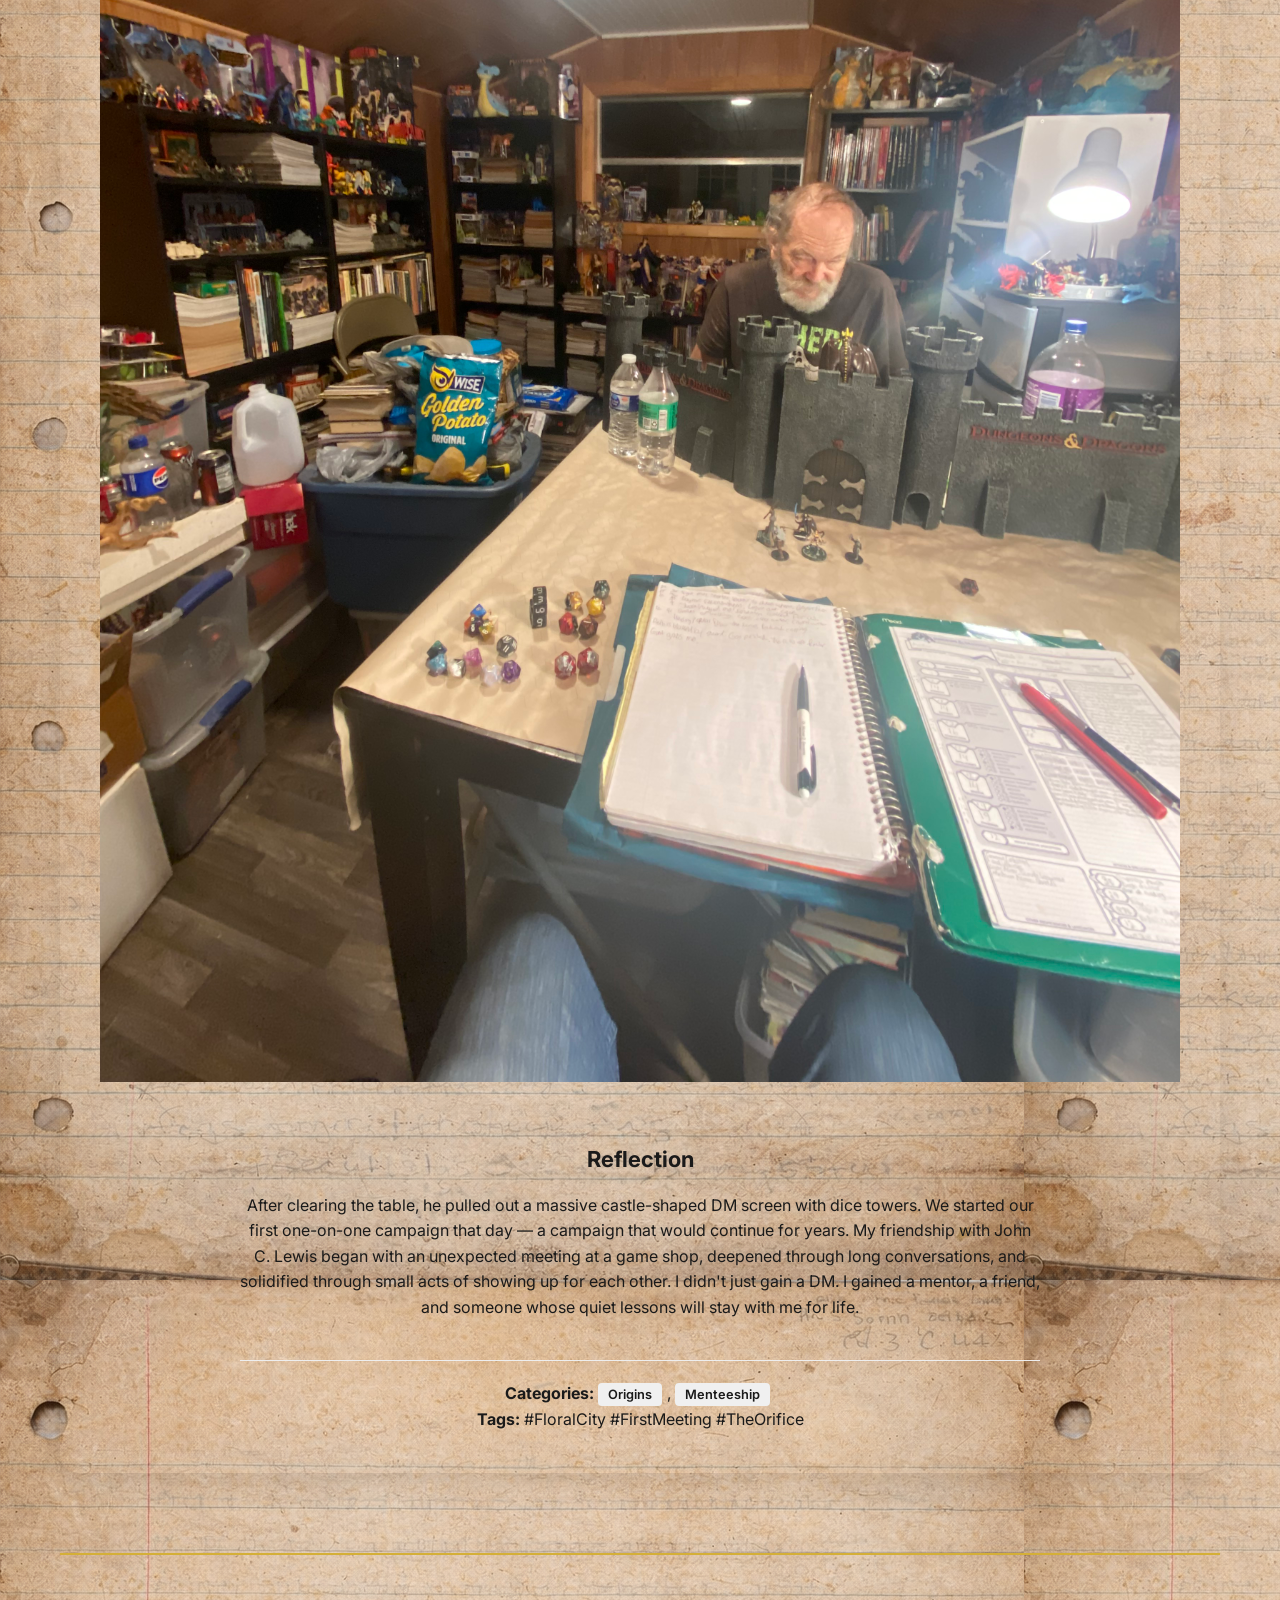
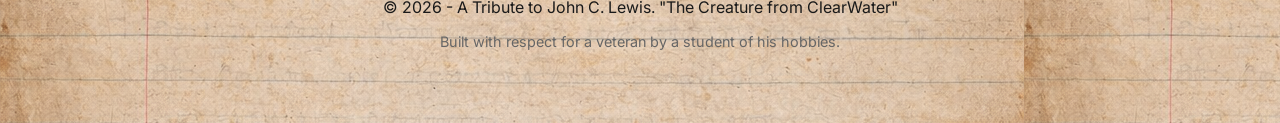
==== commit bf927340: "feats" ====
--- a/blog-posts/about-john.html
+++ b/blog-posts/about-john.html
@@ -17,7 +17,7 @@
                 <li><a href="about-john.html">Hobbies</a></li>
                 <li><a href="john_DND.html">D&D</a></li>
                 <li><a href="john_comic_books.html">Comic Books</a></li>
-                <li><a href="john_media.html">Media</a></li>
+                <li><a href="john_media.html">Feats</a></li>
                 <li><a href="john_animal.html">Animals</a></li>
                 <li><a href="john_tribute.html">Tribute</a></li>
             </ul>
@@ -61,77 +61,9 @@
                     that day would impact my life. Because that DM was John C. Lewis, and our friendship began in April
                     2021.</p>
         </div>
+    </section>
 </section>
 
-</section>
-
-<!-- 2 Column imgage grids section -->
-
-<!-- Stock Cars Section -->
-
-<section class="article-section" id="cars-section">
-    <h3 class="quote-text">He raced stock cars</h3>
-    <div class="grid-2">
-        <img src="../images/car1.JPG" alt="Stock Car">
-        <img src="../images/car2.JPG" alt="Stock Car">
-        <img src="../images/car3.JPG" alt="Stock Car">
-        <img src="../images/red_car.JPG" alt="Stock Car">
-    </div>
-</section>
-
-<!-- Independent Movies Section -->
-<section class="article-section" id="movies-section">
-    <h3 class="quote-text">Filmed independent movies</h3>
-    <div class="grid-3">
-        <img src="../images/green_screen1.JPG" alt="Movie set">
-        <img src="../images/film2.JPG" alt="Movie set">
-        <img src="../images/script.JPG" alt="Movie set">
-        <img src="../images/bkini.JPG" alt="Movie set">
-        <img src="../images/john_filming.JPG" alt="Movie set">
-        <img src="../images/camera2.JPG" alt="Movie set">
-        <img src="../images/film_set.JPG" alt="Movie set">
-        <img src="../images/film_crew.JPG" alt="Movie set">
-        <img src="../images/bikini_2.JPG" alt="Movie set">
-    </div>
-</section>
-
-<!-- comic book section -->
- <section class="article-section">
-  <h3 class="quote-text"><i>Owned a comic-book pet shop (yes, both) called “Comics & Critters.”</i></h3>
-    <div class="grid-2">
-        <img src="../images/john_comic.JPG" alt="Comic shop counter">
-        <img src="../images/comic_art.JPG" alt="Comic shop shelves">
-    </div>
- </section>
-
-<!-- Reptiles & Turtles Section -->
-<section class="article-section" id="animals-section">
-    <h3 class="quote-text">Raised dozens—sometimes hundreds—of reptiles, including turtles, his lifelong favorite.</h3>
-    <div class="grid-2">
-        <!-- <img src="../images/john_phil.jpg" alt="Turtle"> -->
-        <!-- <img src="../images/ashley.JPG" alt="Turtle"> -->
-        <img src="../images/turtle.jpg" alt="Turtle">
-        <img src="../images/john_turtle.jpg" alt="Turtle">
-    </div>
-</section>
-
-<!-- The Band Section -->
-<section class="article-section" id="band-section">
-    <div class="flex-row">
-        <div class="flex-col">
-            <h3 class="quote-text">Being in multiple bands, including "BLACK VELVET"</h3>
-            <p>He played in multiple bands for years. Especially with his childhood friend Phil, they still raise animals together on their farm. Their longest running band was a heavy metal band called BLACK VELVET.</p>
-            <img src="../images/band_name.jpg" alt="Band Name" style="max-height: 300px; object-fit: contain;">
-            <audio controls style="width: 100%; margin-top: 20px;">
-                <source src="../john_singing.mp3" type="audio/mpeg">
-                Your browser does not support the audio element.
-            </audio>
-        </div>
-        <div class="flex-col">
-            <img src="../images/john_band.JPG" alt="Band Performance">
-        </div>
-    </div>
-</section>
  <!-- 3 column layout -->
 <section class="grid-3 article-section">
     <div>
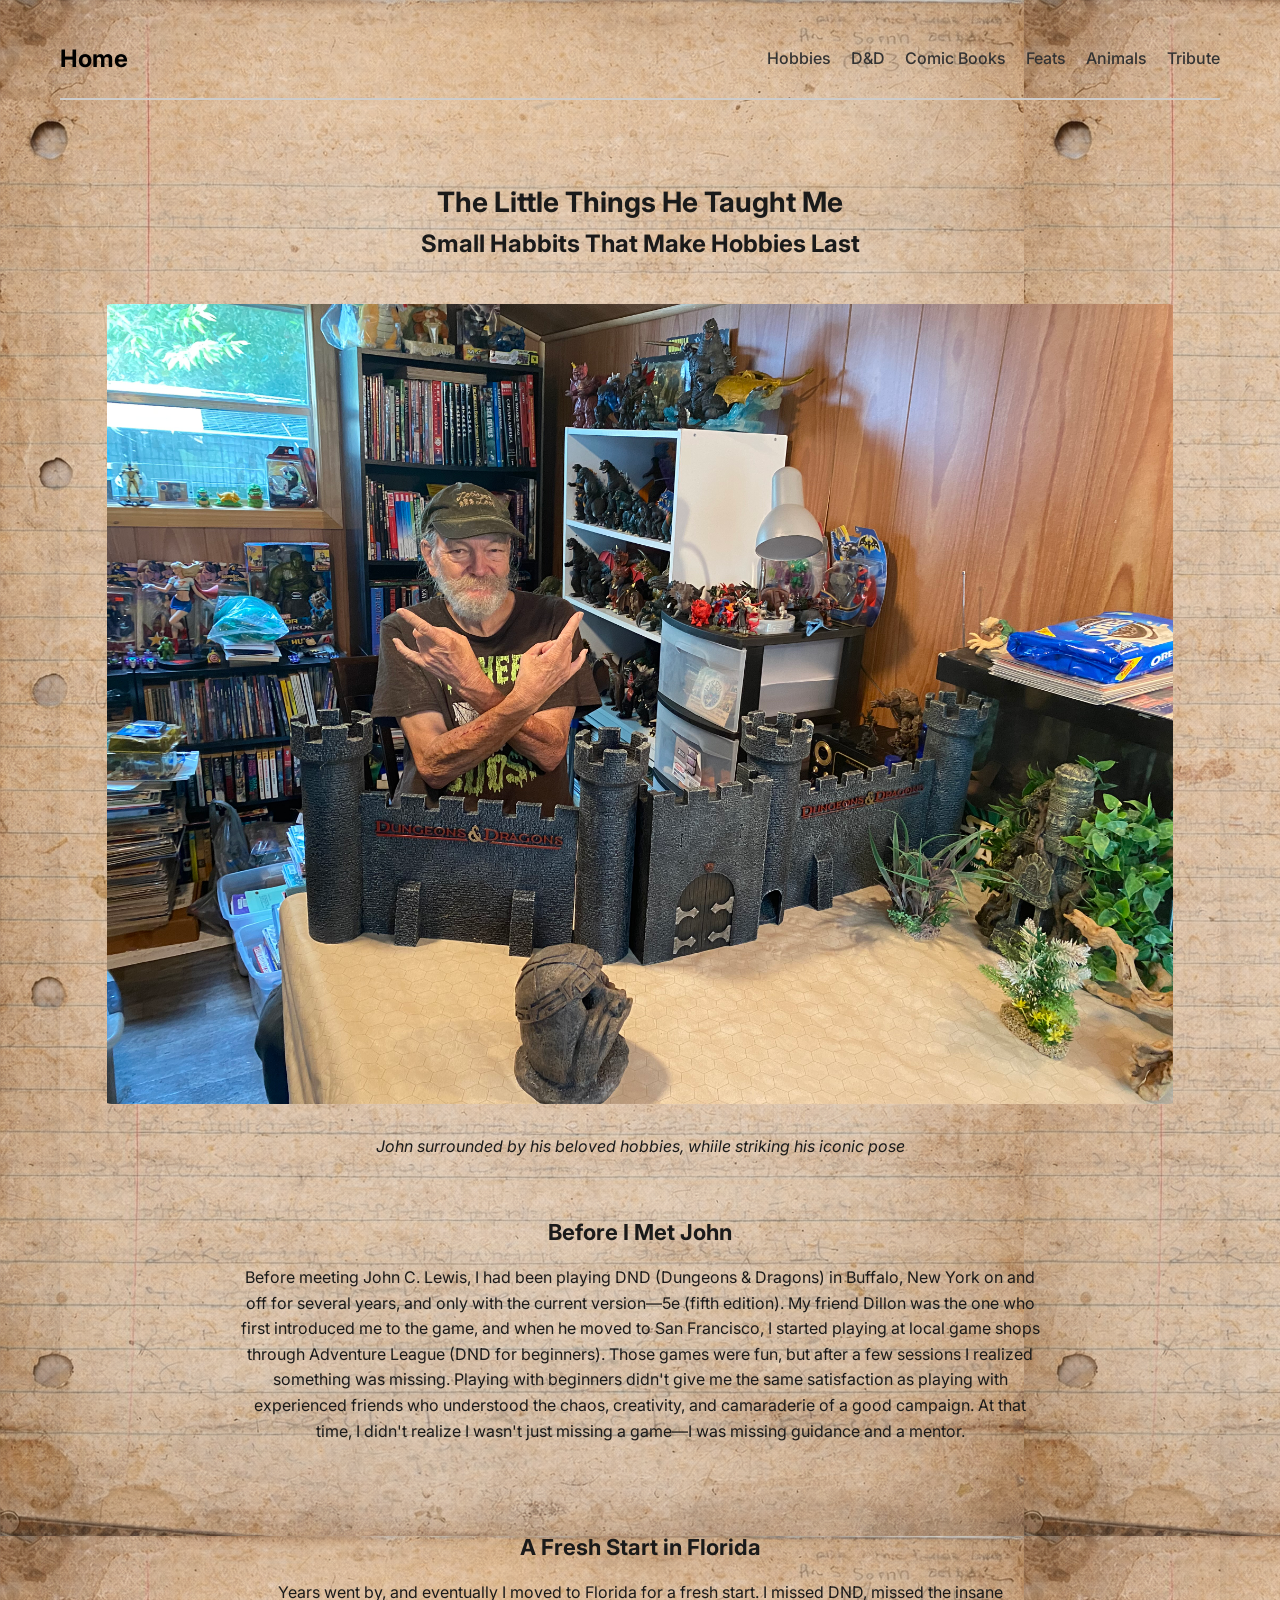
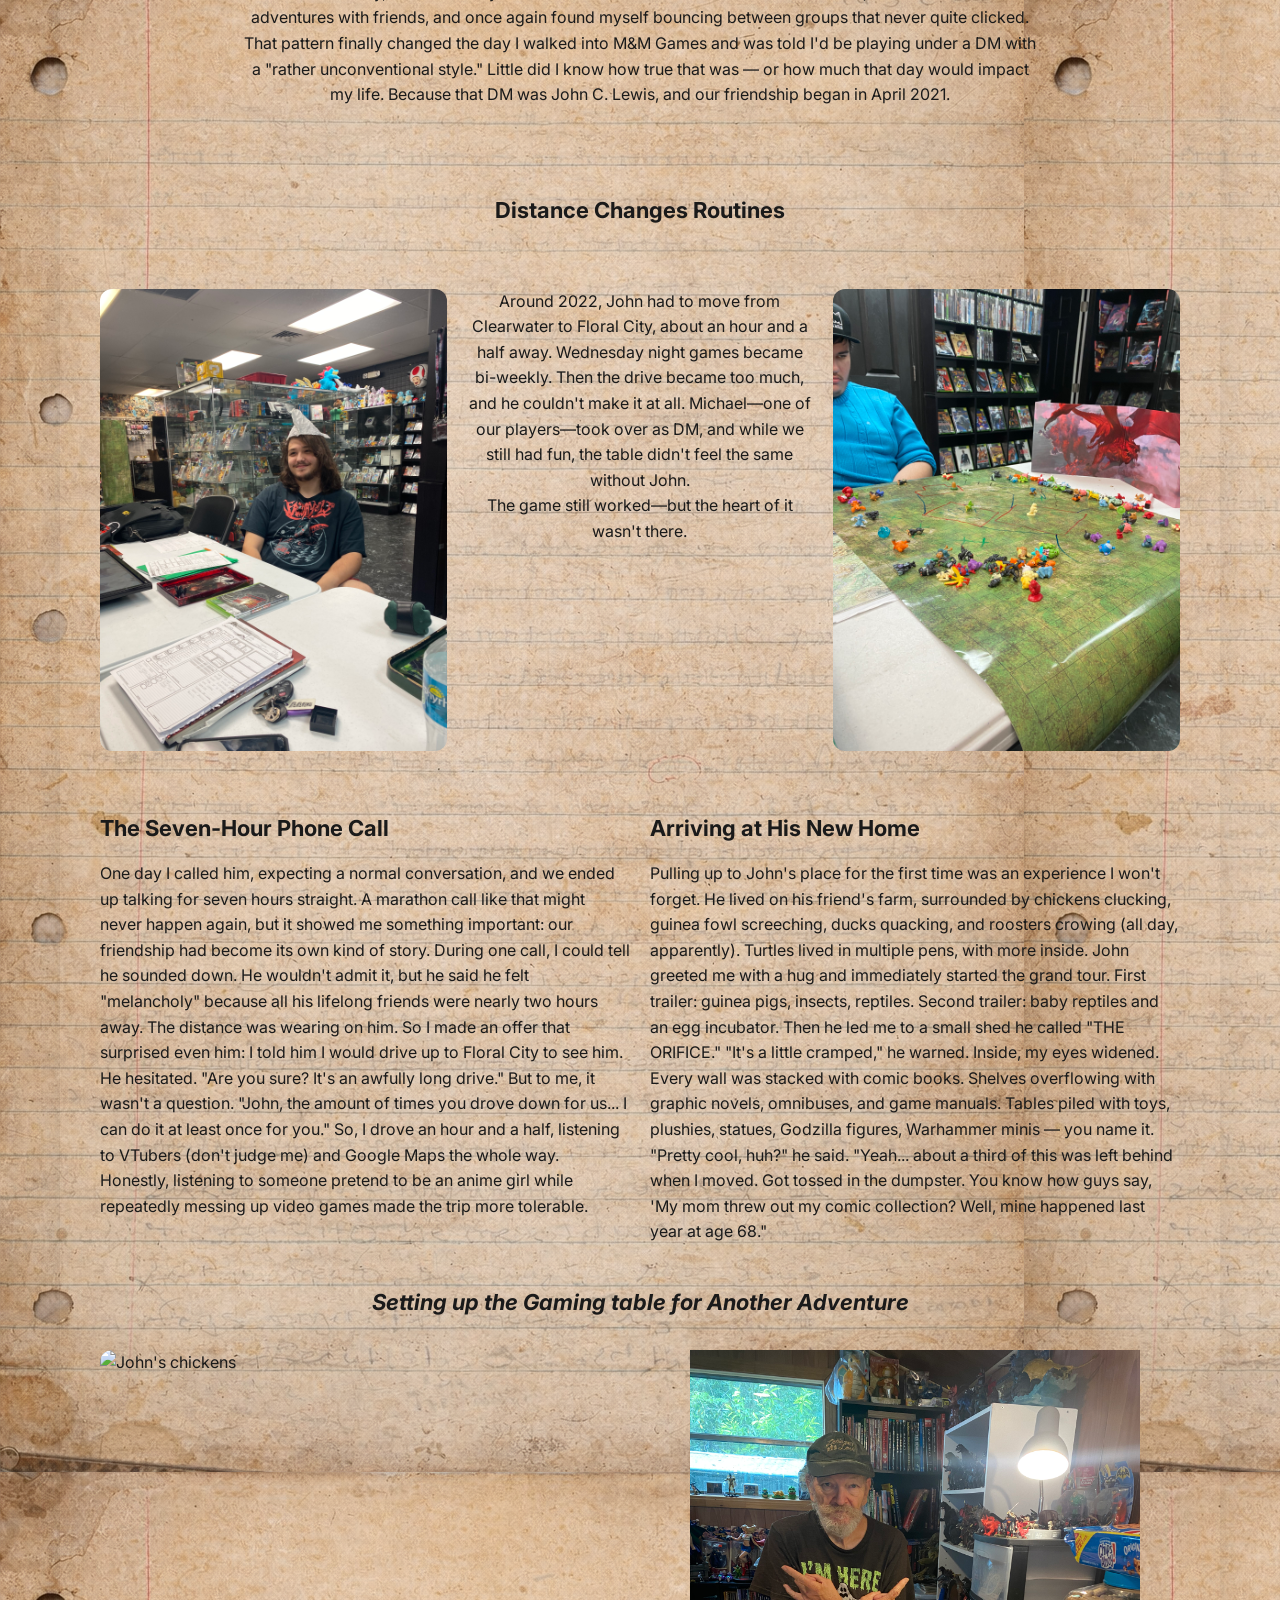
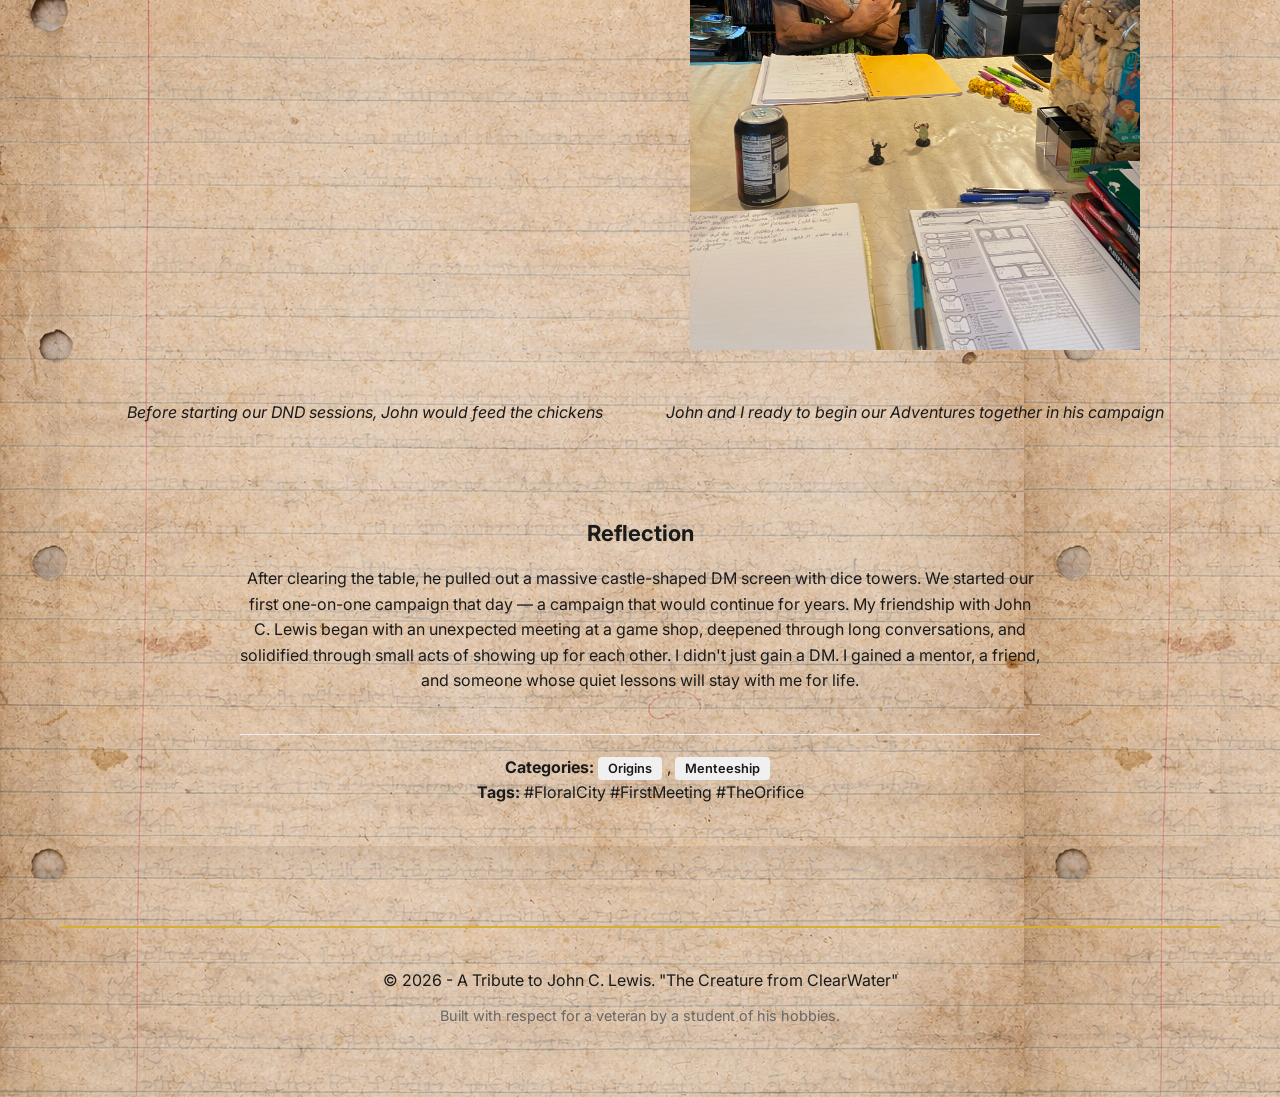
==== commit 2ee5d96e: "changes" ====
--- a/blog-posts/about-john.html
+++ b/blog-posts/about-john.html
@@ -51,6 +51,32 @@
     </div>
 </section>
 <br>
+
+ <!-- 3 column layout -->
+<!-- <section class="article-section" id="movies-section">
+    <h3 class="quote-text">His love for collecting all kinds of things</h3>
+    <div class="grid-3">
+        <img src="../images/turtle_cage.jpg" alt="Toys Collection">
+        <img src="../images/IMG_2252.jpg" alt="Godzilla collection">
+        <img src="../images/IMG_2251.jpg" alt="John at the Park">
+        <img src="../images/flowers2.jpg alt="40k Miniatures">
+        <img src="../images/minis1.JPG" alt="DND Miniatures">
+        <img src="../images/blue_minis.jpg" alt="DND Miniatures">
+    </div>
+</section>
+        
+
+   </div>
+    <div class="text-center">
+        <p>His hobbies spanned everything from tabletop games (Dungeons & Dragons, Warhammer 40K, Call of
+                    Cthulhu, Starfinder, and his favorite, Hollow Earth) to collecting statues, toys, plushies, and
+                    miniatures from Marvel, DC, Godzilla ("BIG G"), Pokémon, Lord of the Rings, dinosaurs, and more. And
+                    then there were the comics. John had been collecting comic books for over sixty years. First
+                    editions, classics, rare issues he had a treasure vault anyone would envy.</p>
+    </div> -->
+
+
+
     <section class="text-container article-section">
         <div>
             <h3>A Fresh Start in Florida</h3>
@@ -65,28 +91,28 @@
 </section>
 
  <!-- 3 column layout -->
-<section class="grid-3 article-section">
-    <div>
+<!-- <section class="article-section" id="movies-section">
+    <h3 class="quote-text">His love for collecting all kinds of things</h3>
+    <div class="grid-3">
         <img src="../images/rocks.JPG" alt="Toys Collection">
         <img src="../images/godzilla.JPG" alt="Godzilla collection">
         <img src="../images/john_camera.jpg" alt="John at the Park">
-
-    </div>
+        <img src="../images/40kminis.JPG" alt="40k Miniatures">
+        <img src="../images/minis1.JPG" alt="DND Miniatures">
+        <img src="../images/blue_minis.jpg" alt="DND Miniatures">
+    </div>
+</section>
+        
+
+   </div>
     <div class="text-center">
         <p>His hobbies spanned everything from tabletop games (Dungeons & Dragons, Warhammer 40K, Call of
                     Cthulhu, Starfinder, and his favorite, Hollow Earth) to collecting statues, toys, plushies, and
                     miniatures from Marvel, DC, Godzilla ("BIG G"), Pokémon, Lord of the Rings, dinosaurs, and more. And
                     then there were the comics. John had been collecting comic books for over sixty years. First
                     editions, classics, rare issues he had a treasure vault anyone would envy.</p>
-    </div>
-
-    <div>
-        <img src="../images/40kminis.JPG" alt="40k Miniatures">
-        <img src="../images/minis1.JPG" alt="DND Miniatures">
-        <img src="../images/blue_minis.jpg" alt="DND Miniatures">
-    </div>
-</section>
-
+    </div> -->
+<br>
 <!-- distancing heading  -->
 <section class="text-container article-section">
     <h3>Distance Changes Routines</h3>
@@ -141,16 +167,18 @@
 
  <!-- the next adventure -->
 
-<section class="text-container article-section">
+<section class="article-section" id="cars-section">
     <h3 class="quote-text">Setting up the Gaming table for Another Adventure</h3>
-</section>
-
-<section class="article-section">
-    <div class="flex-image-strip">
+<!-- </section> -->
+
+ <div class="grid-2">
+    <!-- <div class="flex-image-strip"> -->
         <img src="../images/john_chickens.jpg" alt="John's chickens">
-        <img src="../images/john_table.jpg" alt="setting up the table">
-        <img src="../images/john_dnd3.jpg" alt="John Posing with Castle">
-        <img src="../images/john_dnd.jpg" alt="Gaming with John">
+        <!-- <img src="../images/john_table.jpg" alt="setting up the table">
+        <img src="../images/john_dnd3.jpg" alt="John Posing with Castle"> -->
+        <img src="../images/john_dnd2.jpg" alt="Gaming with John">
+        <figcaption class="quote-text">Before starting our DND sessions, John would feed the chickens</figcaption>
+        <figcaption class="quote-text">John and I ready to begin our Adventures together in his campaign</figcaption>
     </div>
 </section>
 
--- a/css/styles.css
+++ b/css/styles.css
@@ -301,16 +301,25 @@
     /* Increased for better visibility */
     object-fit: contain;
     /* Ensures no part of the image is cut off */
-    background-color: #f9f9f9;
+    /* background-color: #f9f9f9; */
     /* Subtle background for aspect ratio gaps */
     border-radius: 12px;
     transition: transform 0.3s ease;
 }
 
-
-
 .grid-2 img:hover,
 .grid-3 img:hover {
     transform: scale(1.02);
 }
 
+.media-row {
+    display: flex;
+    align-items: center;
+    gap: 20px;
+    justify-content: center;
+    flex-wrap: wrap; /* makes it responsive on small screens */
+}
+
+.media-row audio {
+    width: 300px;
+}
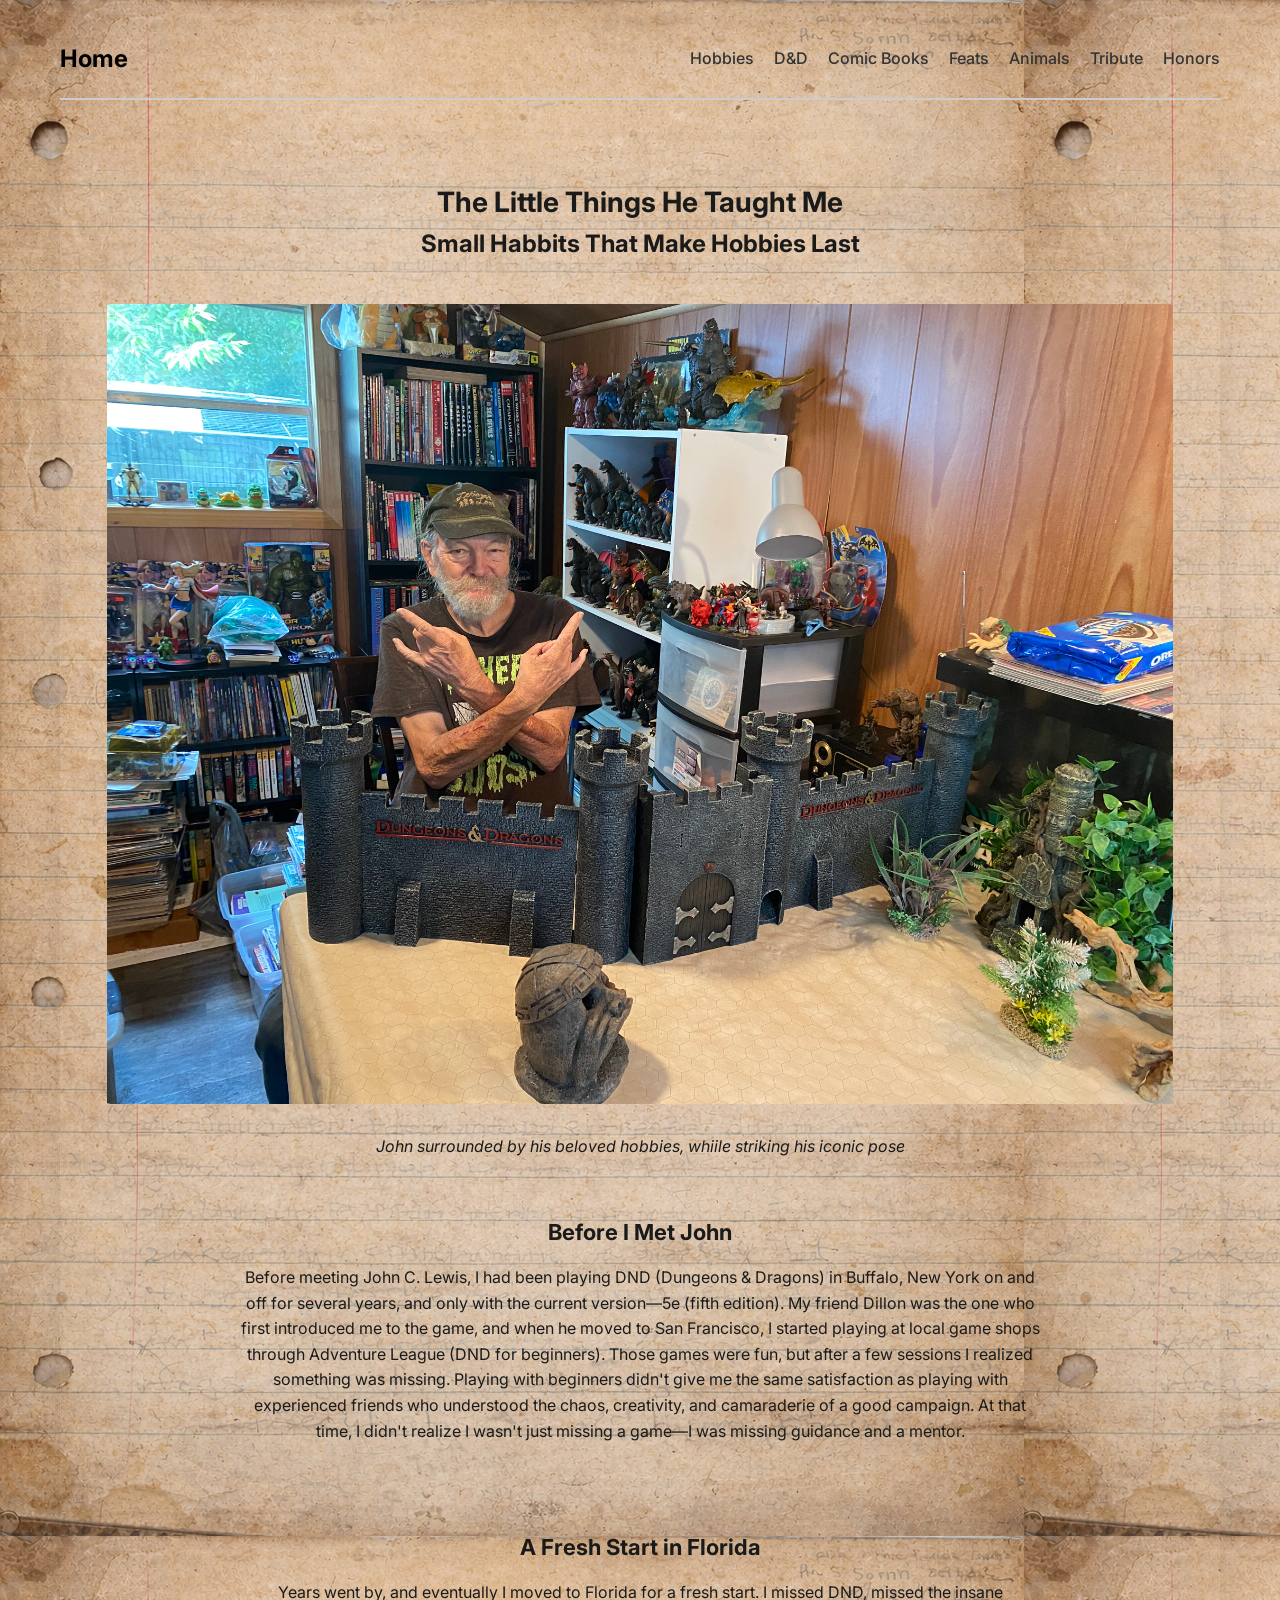
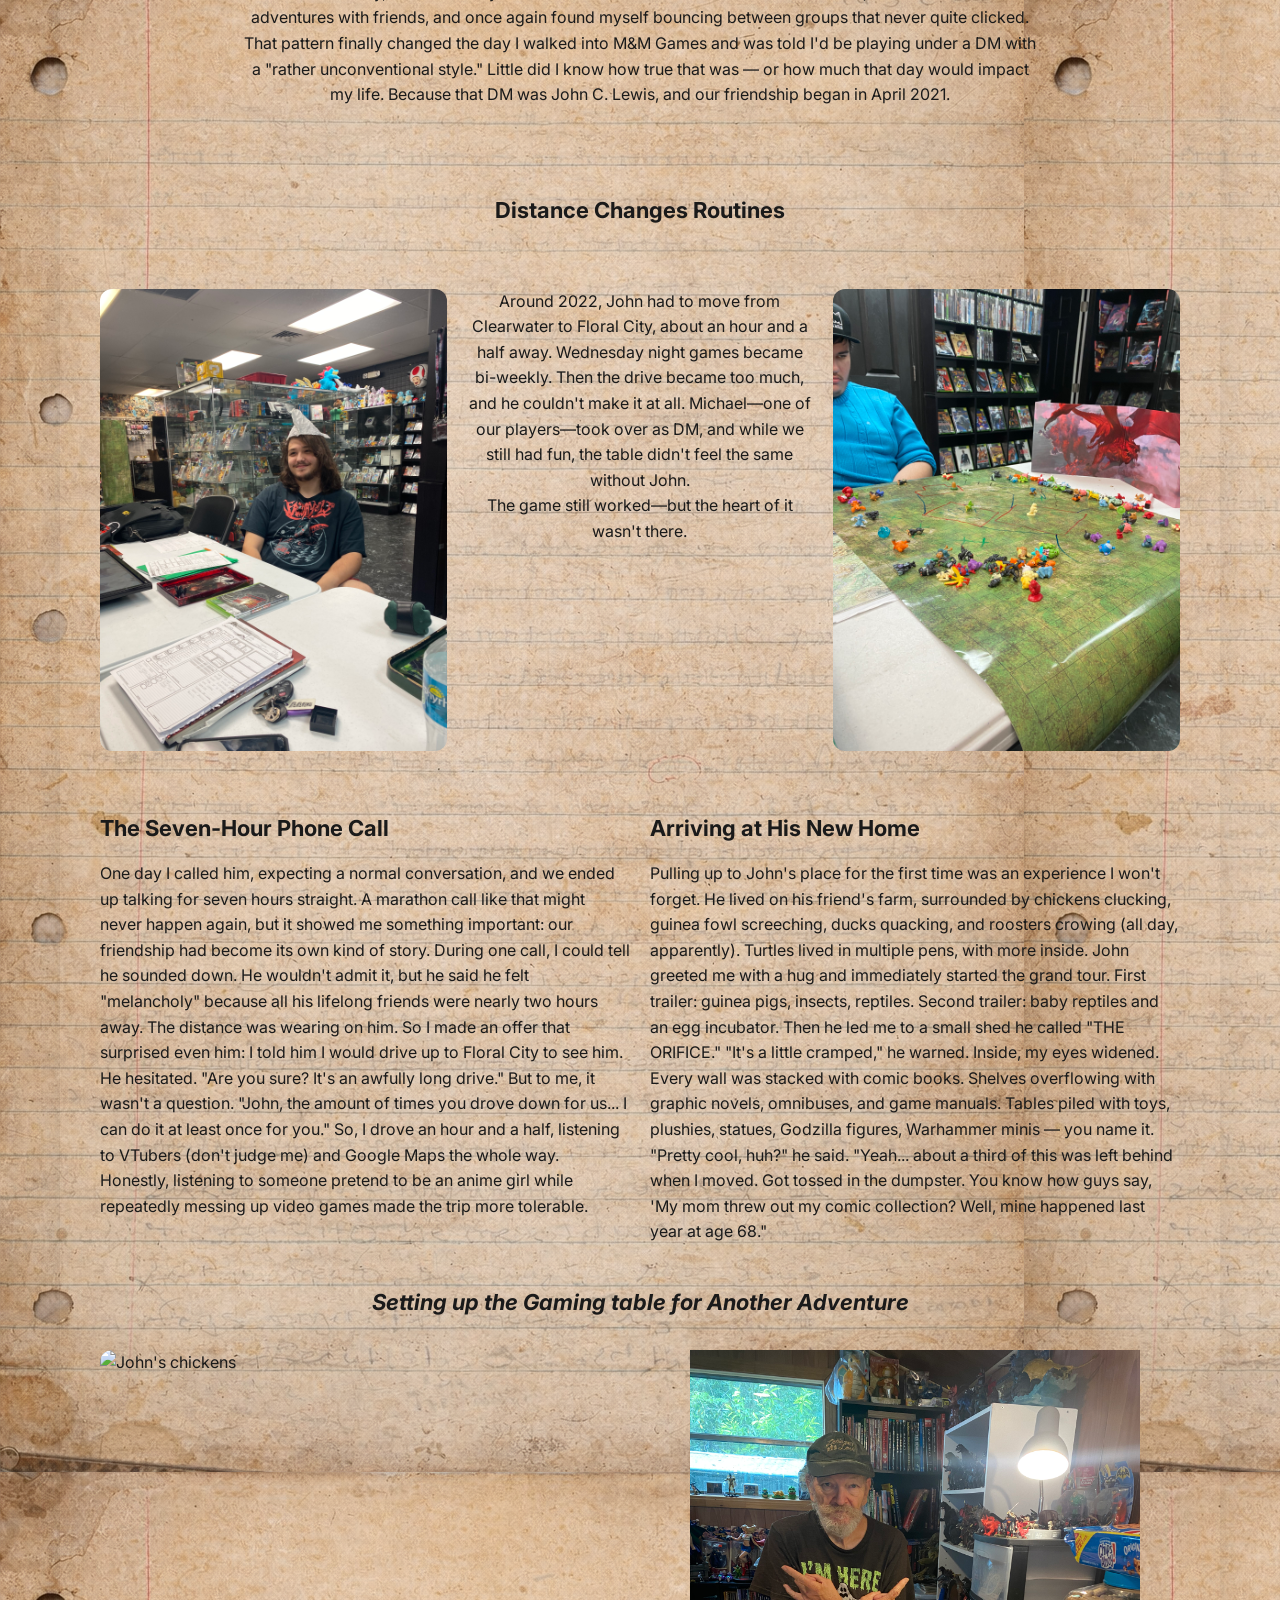
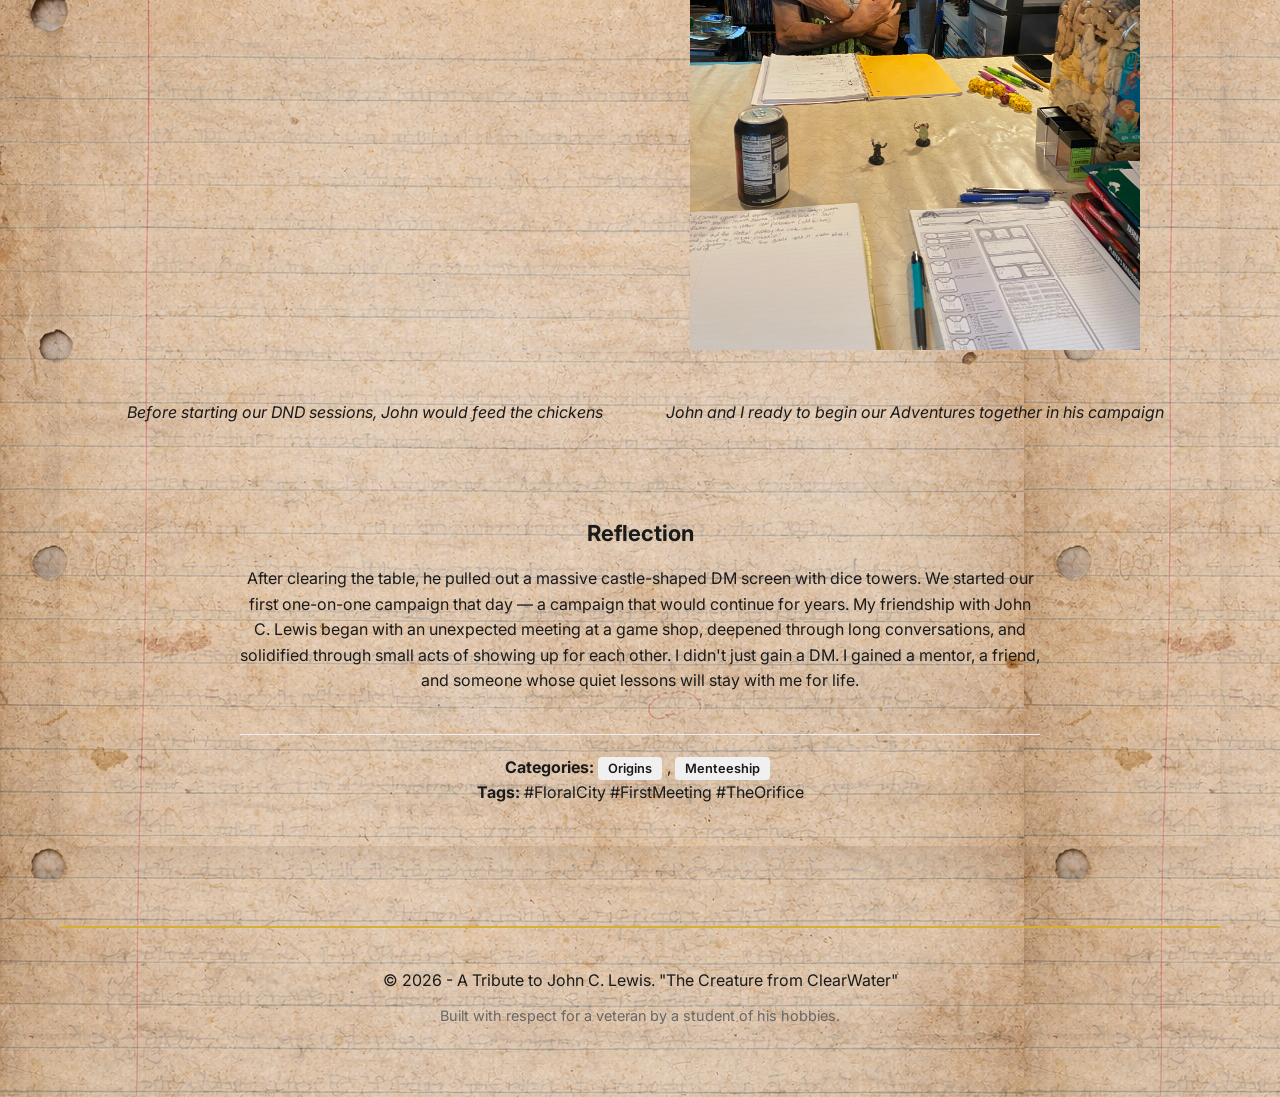
==== commit 7e0f6a66: "jon's honor" ====
--- a/blog-posts/about-john.html
+++ b/blog-posts/about-john.html
@@ -20,6 +20,7 @@
                 <li><a href="john_media.html">Feats</a></li>
                 <li><a href="john_animal.html">Animals</a></li>
                 <li><a href="john_tribute.html">Tribute</a></li>
+                <li><a href="john_honor.html">Honors</a></li>
             </ul>
         </nav>
      </header>
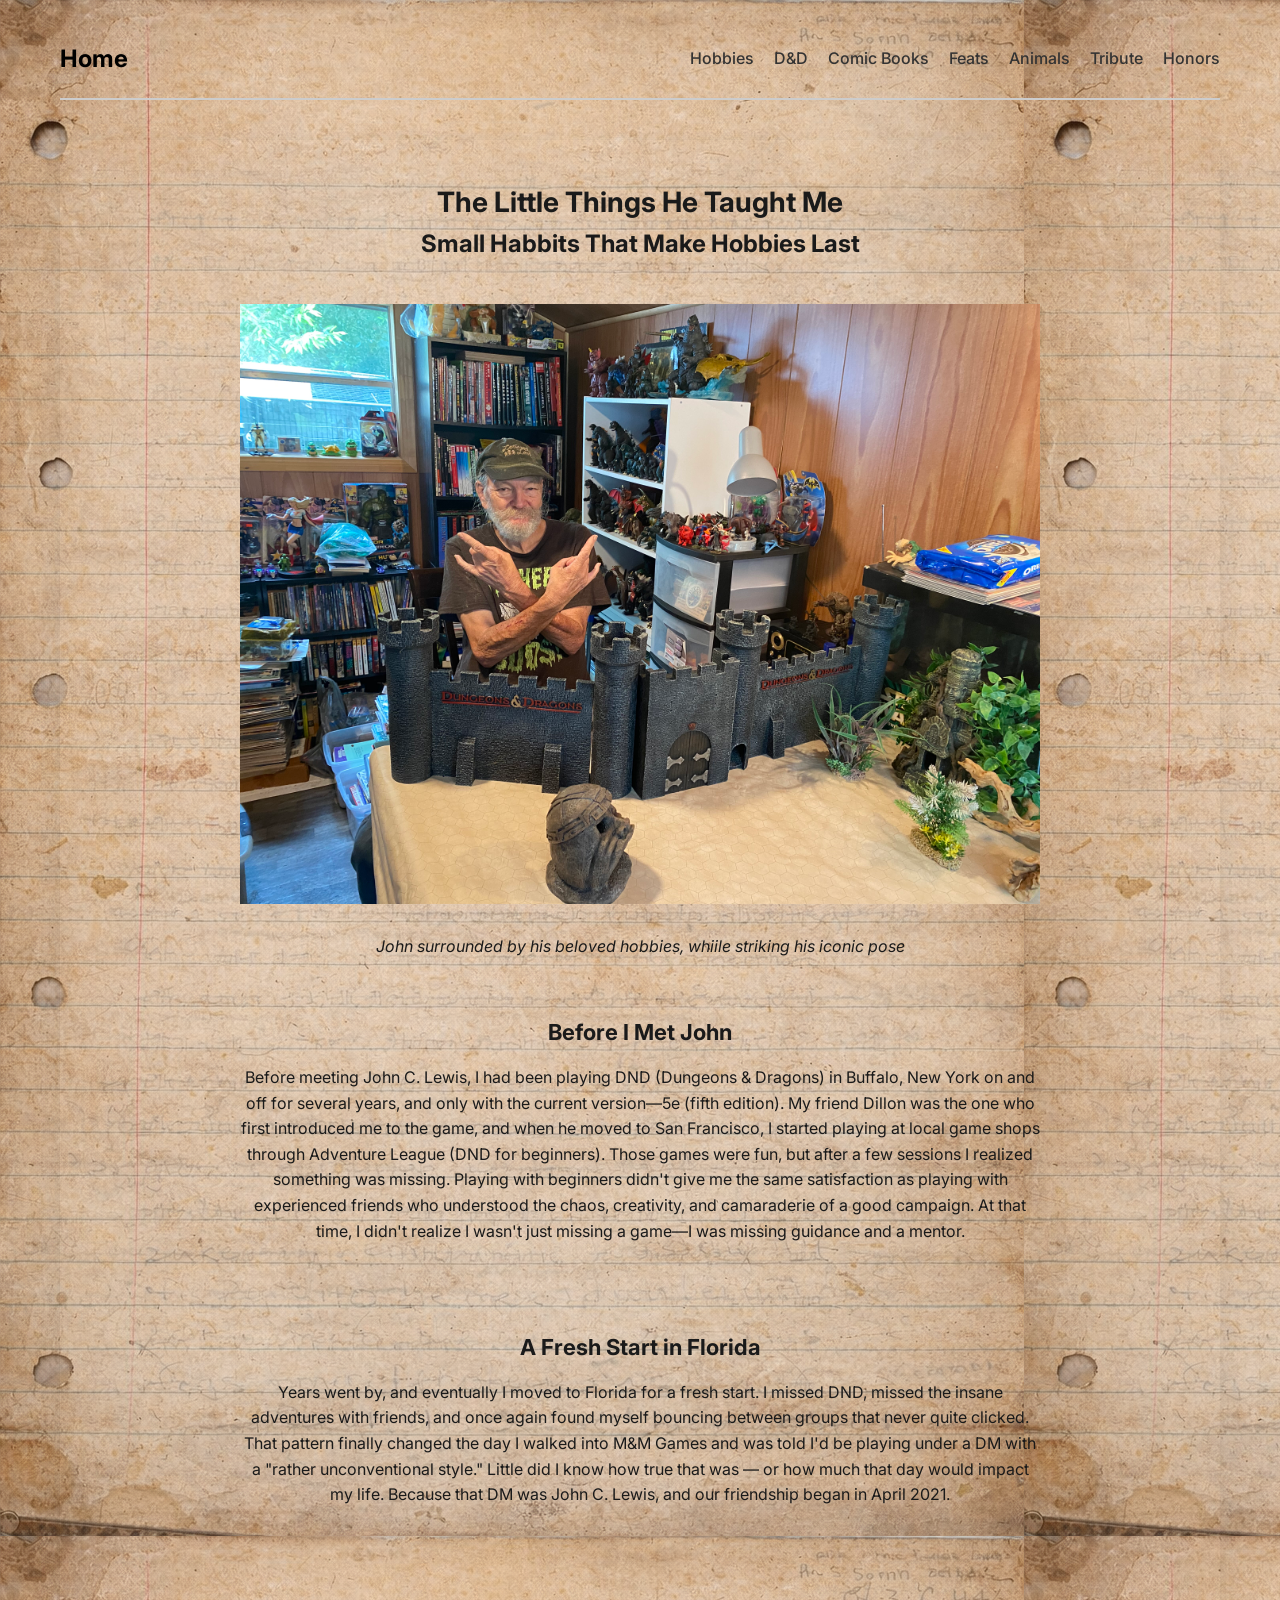
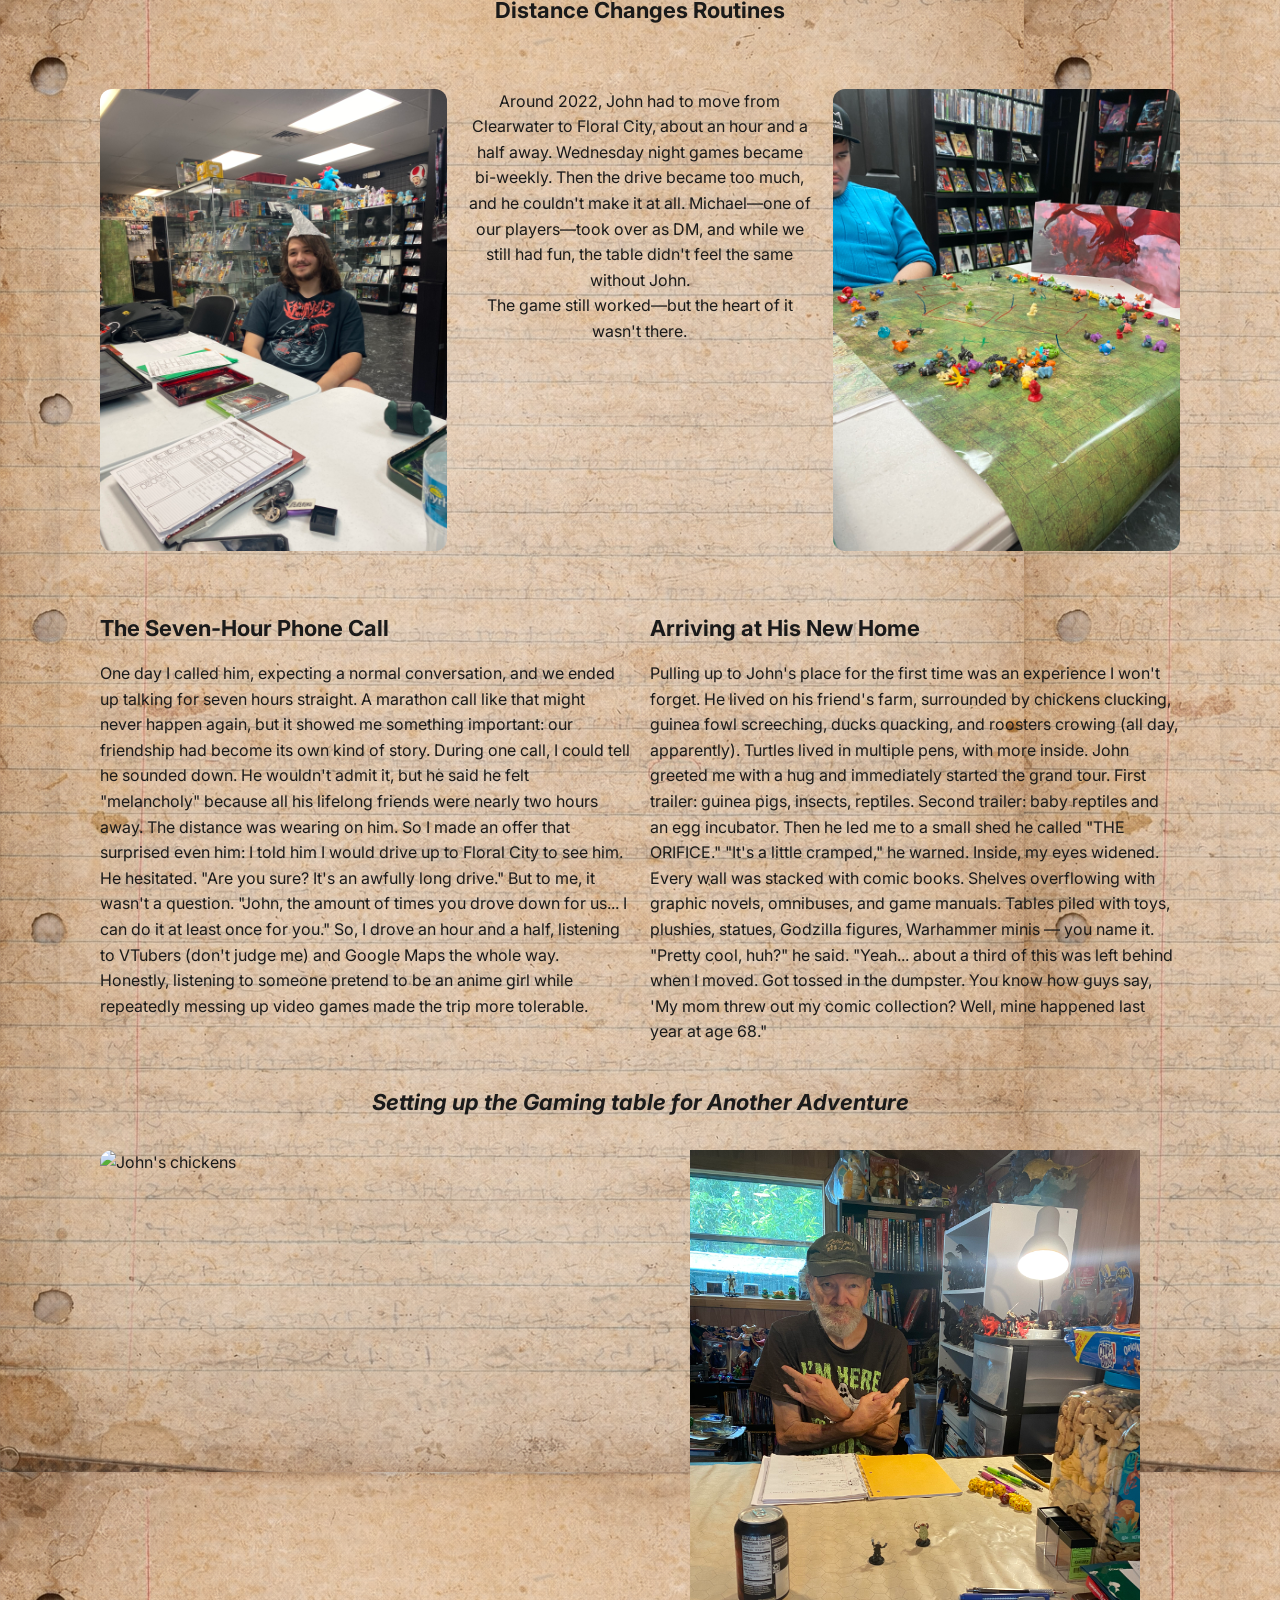
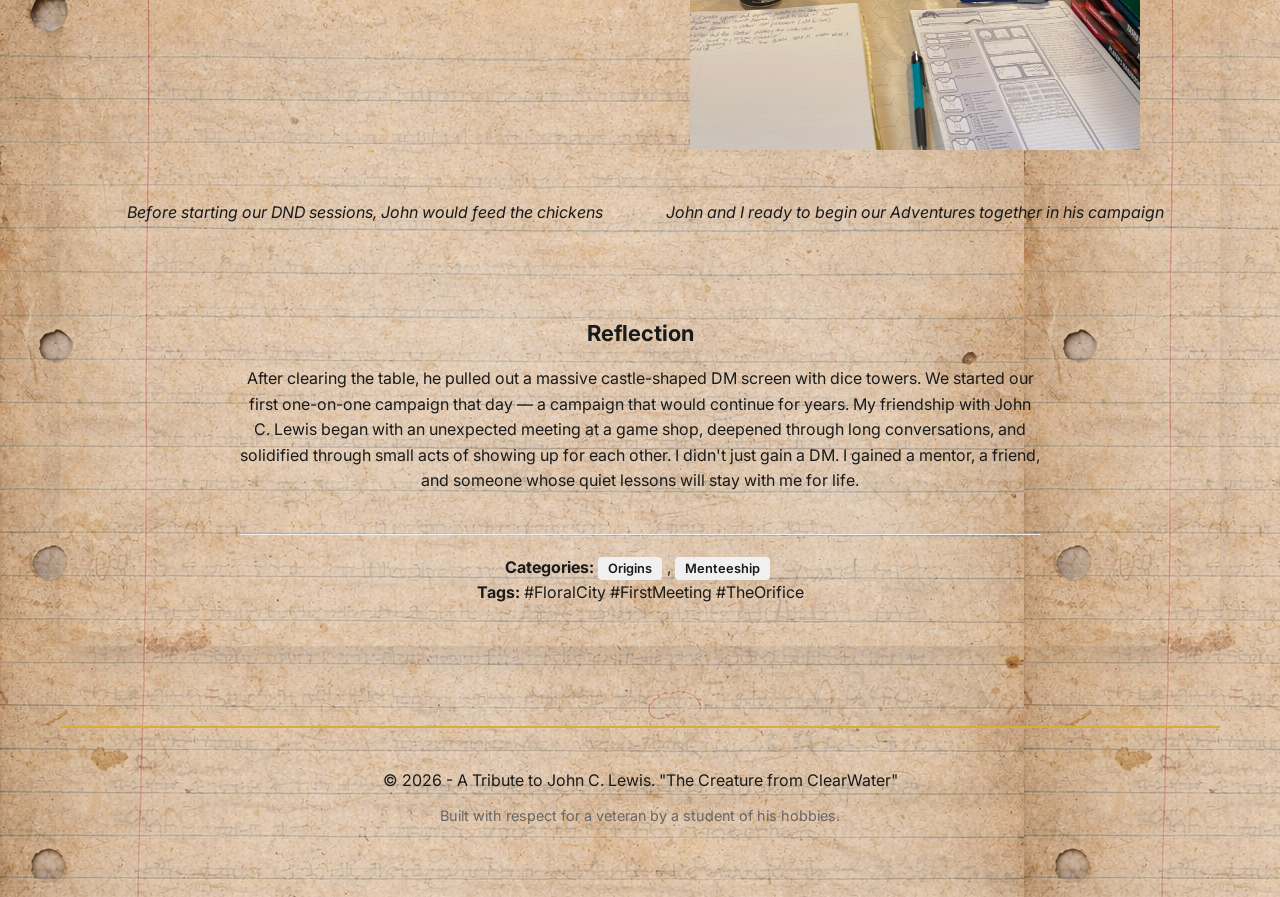
==== commit 43fcfe47: "size changes" ====
--- a/blog-posts/about-john.html
+++ b/blog-posts/about-john.html
@@ -32,7 +32,7 @@
         </section>
         <!-- feature image -->
          <section class="feature-image">
-            <img src="../images/john_dnd3.jpg" alt="John Lewis standing behind a castle setup">
+            <img src="../images/john_dnd3.jpg" alt="John Lewis standing behind a castle setup" style="height: 600px; object-fit: contain; width: 100%;">
              <figcaption class="quote-text">John surrounded by his beloved hobbies, whiile striking his iconic pose</figcaption>
          </section>
 
@@ -205,5 +205,6 @@
     <p style="font-size: 0.9rem; color: #666;">Built with respect for a veteran by a student of his hobbies.</p>
 </footer>
 
+    <script src="../js/john.js"></script>
 </body>
 </html>
--- a/css/styles.css
+++ b/css/styles.css
@@ -20,6 +20,25 @@
     max-width: 100%;
     height: auto;
     display: block;
+    border-radius: 12px;
+}
+
+/* Image Sizing Classes */
+.img-hero {
+    max-height: 700px;
+    width: 100%;
+}
+
+.img-article {
+    max-height: 600px;
+    width: auto;
+    margin: 0 auto;
+}
+
+.img-small {
+    max-height: 300px;
+    width: auto;
+    margin: 0 auto;
 }
 
 header {
@@ -84,10 +103,6 @@
 
 .flex-col {
     flex: 1;
-}
-
-.flex-col img {
-    border-radius: 7px;
 }
 
 .flex-image-strip {
@@ -167,13 +182,7 @@
     padding-top: 20px;
 }
 
-/* Feature Image Styling */
-.feature-image img {
-    width: 100%;
-    max-height: 800px;
-    object-fit: contain;
-    border-radius: 12px;
-}
+/* Feature Image Styling - now handled by .img-hero class */
 
 /* Post Preview Cards */
 .flex-row {
@@ -207,15 +216,24 @@
 
 
 @media (max-width: 768px) {
-
-    .flex-row,
+    body {
+        padding: 10px;
+    }
+
+    main {
+        padding: 15px;
+    }
+
+    .flex-row {
+        margin: 20px 0;
+        padding: 15px;
+        flex-direction: column;
+    }
+
     header {
         flex-direction: column;
-    }
-
-    header {
         text-align: center;
-        gap: 40px;
+        gap: 20px;
     }
 
     .flex-row.reverse {
@@ -232,7 +250,13 @@
         grid-column: span 1;
     }
 
-
+    /* Override inline heights on mobile to let images scale proportionally */
+    img {
+        height: auto !important;
+        max-height: 450px !important;
+        width: 100% !important;
+        object-fit: contain !important;
+    }
 }
 
 @media (max-width: 476px) {
@@ -322,4 +346,66 @@
 
 .media-row audio {
     width: 300px;
+}
+
+/* Lightbox Styles */
+.lightbox-target {
+    cursor: zoom-in;
+    transition: transform 0.3s ease, opacity 0.2s ease;
+}
+
+.lightbox-target:hover {
+    transform: scale(1.02);
+    opacity: 0.95;
+}
+
+.lightbox-overlay {
+    position: fixed;
+    top: 0;
+    left: 0;
+    width: 100%;
+    height: 100%;
+    background-color: rgba(0, 0, 0, 0.9);
+    display: flex;
+    justify-content: center;
+    align-items: center;
+    z-index: 1000;
+    opacity: 0;
+    pointer-events: none;
+    transition: opacity 0.3s ease;
+    cursor: zoom-out;
+}
+
+.lightbox-overlay.active {
+    opacity: 1;
+    pointer-events: auto;
+}
+
+.lightbox-img {
+    max-width: 90%;
+    max-height: 90%;
+    object-fit: contain;
+    border-radius: 6px;
+    box-shadow: 0 8px 30px rgba(0, 0, 0, 0.6);
+    transform: scale(0.95);
+    transition: transform 0.3s ease;
+}
+
+.lightbox-overlay.active .lightbox-img {
+    transform: scale(1);
+}
+
+.lightbox-close {
+    position: absolute;
+    top: 20px;
+    right: 30px;
+    font-size: 40px;
+    color: #ffffff;
+    cursor: pointer;
+    user-select: none;
+    transition: color 0.2s ease;
+}
+
+.lightbox-close:hover {
+    color: var(--accent, #d4af37);
 }
